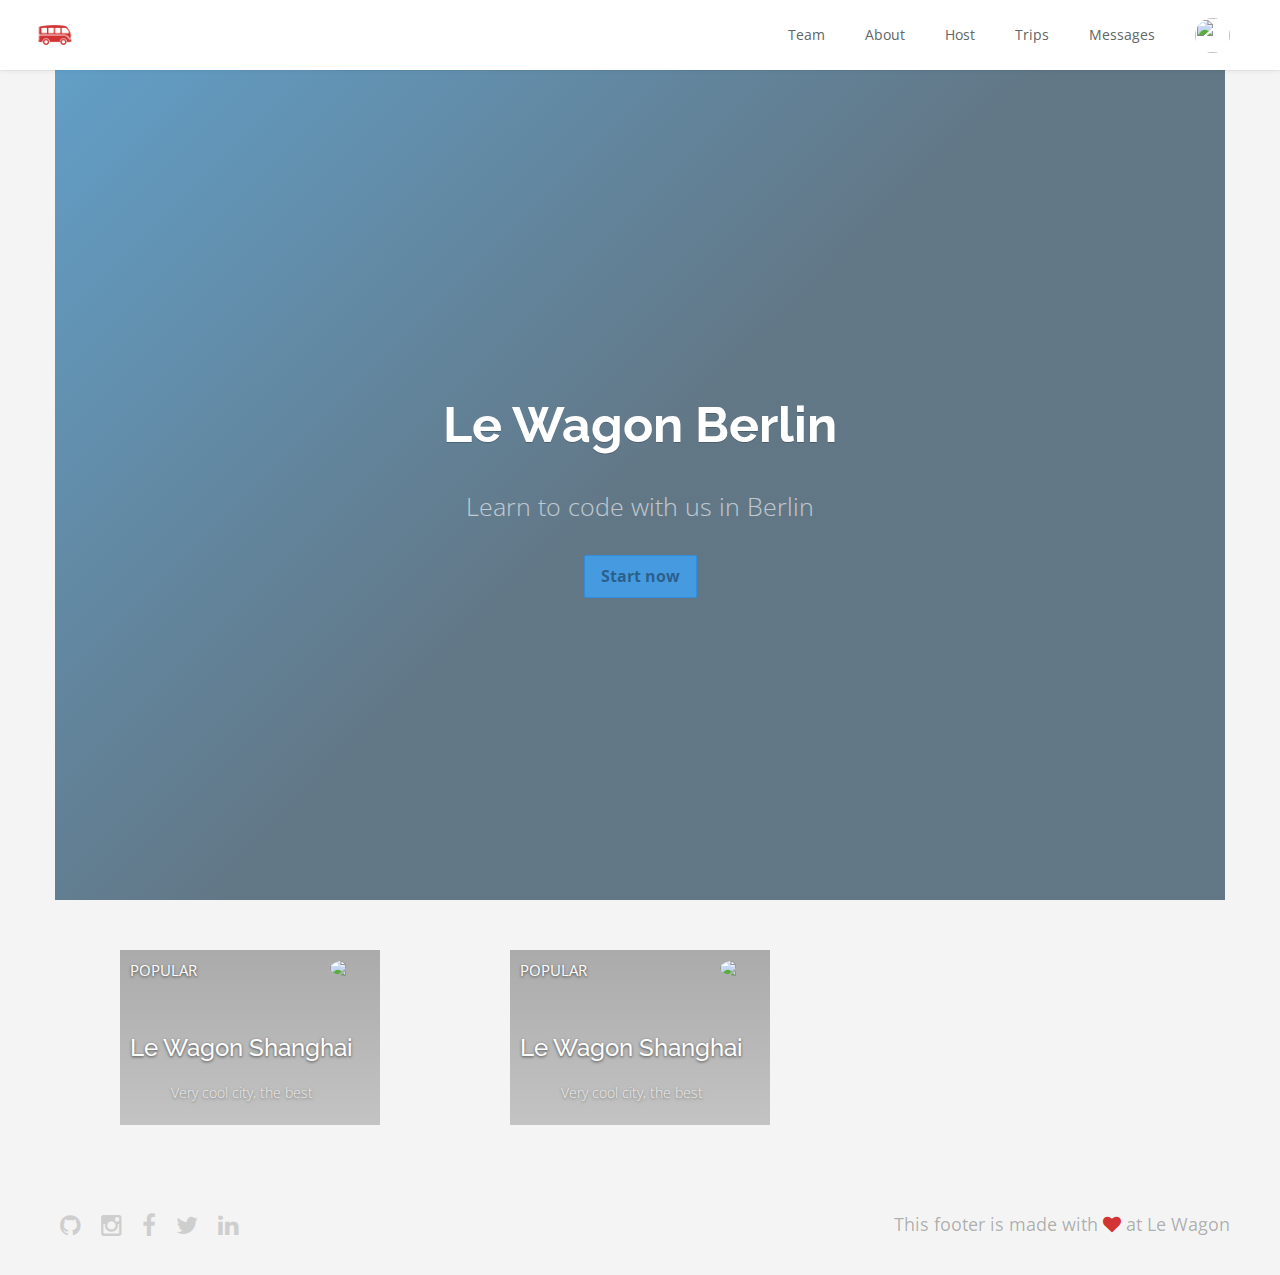
==== index.html @ 3803c75d "Automated commit at 2018-02-05 13:20:24 UTC by middleman-deploy 2.0.0-alpha" ====
<!doctype html>
<html>
  <head>
    <meta charset="utf-8">
    <meta http-equiv="x-ua-compatible" content="ie=edge">
    <meta name="viewport"
          content="width=device-width, initial-scale=1, shrink-to-fit=no">
    <!-- Use the title from a page's frontmatter if it has one -->
    <title>Le Wagon - Middleman</title>
    <link href="stylesheets/application-0cede949.css" rel="stylesheet" />
    <script src="javascripts/application-93de88c9.js"></script>
    <link href="images/favicon-f15af148.png" rel="icon" type="image/png" />
  </head>
  <body>
    <div class="navbar-wagon">
  <!-- Logo -->
  <a href="/" class="navbar-wagon-brand">
    <img src="images/logo-acc9c0ec.png" id="logo" alt="Logo" />
  </a>

  <!-- Right Navigation -->
  <div class="navbar-wagon-right hidden-xs hidden-sm">
    <a href="/team.html" class="navbar-wagon-item navbar-wagon-link">Team</a>
    <a href="/about.html" class="navbar-wagon-item navbar-wagon-link">About</a>
    <a href="" class="navbar-wagon-item navbar-wagon-link">Host</a>
    <a href="" class="navbar-wagon-item navbar-wagon-link">Trips</a>
    <a href="" class="navbar-wagon-item navbar-wagon-link">Messages</a>

    <!-- Profile picture with dropdown list -->
    <div class="navbar-wagon-item">
      <div class="dropdown">
        <img src="https://kitt.lewagon.com/placeholder/users/ssaunier" class="avatar dropdown-toggle" id="navbar-wagon-menu" data-toggle="dropdown">
        <ul class="dropdown-menu dropdown-menu-right navbar-wagon-dropdown-menu">
          <li><a href="#">Profile</a></li>
          <li><a href="#">Dashboard</a></li>
          <li><a href="#">Log Out</a></li>
        </ul>
      </div>
    </div>
  </div>

  <!-- Dropdown appearing on mobile only -->
  <div class="navbar-wagon-item hidden-md hidden-lg">
    <div class="dropdown">
      <i class="fa fa-bars dropdown-toggle" data-toggle="dropdown"></i>
      <ul class="dropdown-menu dropdown-menu-right navbar-wagon-dropdown-menu">
        <li><a href="#">Host</a></li>
        <li><a href="#">Trips</a></li>
        <li><a href="#">Messagese</a></li>
      </ul>
    </div>
  </div>
</div>

    <div id="home">
  <div class="home-content">


    <div class="banner" style="background-image: linear-gradient(-225deg, rgba(0,101,168,0.6) 0%, rgba(0,36,61,0.6) 50%), url('https://kitt.lewagon.com/placeholder/cities/berlin');">
      <div class="banner-content">
        <h1>Le Wagon Berlin</h1>
        <p>Learn to code with us in Berlin</p>
        <a class="btn btn-primary btn-lg">Start now</a>
      </div>
    </div>


    <div class="container">
      <div class="row">
        <div class="col-xs-12 col-sm-4">
          <div class="cards">
            <div class="card" style="background-image: linear-gradient(rgba(0,0,0,0.3), rgba(0,0,0,0.2)), url('https://kitt.lewagon.com/placeholder/cities/shanghai');">
              <div class="card-category">Popular</div>
              <div class="card-description">
                <h2>Le Wagon Shanghai</h2>
                <p>Very cool city, the best</p>
              </div>
              <img class="card-user" src="https://kitt.lewagon.com/placeholder/users/tgenaitay">
              <a class="card-link" href="#" ></a>
            </div>
          </div>
        </div>
        <div class="col-xs-12 col-sm-4">
          <div class="cards">
            <div class="card" style="background-image: linear-gradient(rgba(0,0,0,0.3), rgba(0,0,0,0.2)), url('https://kitt.lewagon.com/placeholder/cities/shanghai');">
              <div class="card-category">Popular</div>
              <div class="card-description">
                <h2>Le Wagon Shanghai</h2>
                <p>Very cool city, the best</p>
              </div>
              <img class="card-user" src="https://kitt.lewagon.com/placeholder/users/tgenaitay">
              <a class="card-link" href="#" ></a>
            </div>
          </div>
        </div>
      </div>
    </div>

  </div>
</div>


<!-- Add a banner and a grid of flat-cards inside your home-page index.html.erb
Again you can re-use Le Wagon's cards and Le Wagon's banner
Don't forget to add the corresponding SCSS files components/_banner.scssand components/_cards.scss in your stylesheets and @import these two files in components/_index.scss -->

    <div class="footer">
  <div class="footer-links">
    <a href="#"><i class="fa fa-github"></i></a>
    <a href="#"><i class="fa fa-instagram"></i></a>
    <a href="#"><i class="fa fa-facebook"></i></a>
    <a href="#"><i class="fa fa-twitter"></i></a>
    <a href="#"><i class="fa fa-linkedin"></i></a>
  </div>
  <div class="footer-copyright">
    This footer is made with <i class="fa fa-heart"></i> at Le Wagon
  </div>
</div>

  </body>
</html>
---- stylesheets/application-0cede949.css ----
@import url("https://fonts.googleapis.com/css?family=Open+Sans:400,300,700|Raleway:400,100,300,700,500");/*!
 * Bootstrap v3.3.7 (http://getbootstrap.com)
 * Copyright 2011-2016 Twitter, Inc.
 * Licensed under MIT (https://github.com/twbs/bootstrap/blob/master/LICENSE)
 *//*! normalize.css v3.0.3 | MIT License | github.com/necolas/normalize.css */html{font-family:sans-serif;-ms-text-size-adjust:100%;-webkit-text-size-adjust:100%}body{margin:0}article,aside,details,figcaption,figure,footer,header,hgroup,main,menu,nav,section,summary{display:block}audio,canvas,progress,video{display:inline-block;vertical-align:baseline}audio:not([controls]){display:none;height:0}[hidden],template{display:none}a{background-color:transparent}a:active,a:hover{outline:0}abbr[title]{border-bottom:1px dotted}b,strong{font-weight:bold}dfn{font-style:italic}h1{font-size:2em;margin:0.67em 0}mark{background:#ff0;color:#000}small{font-size:80%}sub,sup{font-size:75%;line-height:0;position:relative;vertical-align:baseline}sup{top:-0.5em}sub{bottom:-0.25em}img{border:0}svg:not(:root){overflow:hidden}figure{margin:1em 40px}hr{-webkit-box-sizing:content-box;box-sizing:content-box;height:0}pre{overflow:auto}code,kbd,pre,samp{font-family:monospace, monospace;font-size:1em}button,input,optgroup,select,textarea{color:inherit;font:inherit;margin:0}button{overflow:visible}button,select{text-transform:none}button,html input[type="button"],input[type="reset"],input[type="submit"]{-webkit-appearance:button;cursor:pointer}button[disabled],html input[disabled]{cursor:default}button::-moz-focus-inner,input::-moz-focus-inner{border:0;padding:0}input{line-height:normal}input[type="checkbox"],input[type="radio"]{-webkit-box-sizing:border-box;box-sizing:border-box;padding:0}input[type="number"]::-webkit-inner-spin-button,input[type="number"]::-webkit-outer-spin-button{height:auto}input[type="search"]{-webkit-appearance:textfield;-webkit-box-sizing:content-box;box-sizing:content-box}input[type="search"]::-webkit-search-cancel-button,input[type="search"]::-webkit-search-decoration{-webkit-appearance:none}fieldset{border:1px solid #c0c0c0;margin:0 2px;padding:0.35em 0.625em 0.75em}legend{border:0;padding:0}textarea{overflow:auto}optgroup{font-weight:bold}table{border-collapse:collapse;border-spacing:0}td,th{padding:0}/*! Source: https://github.com/h5bp/html5-boilerplate/blob/master/src/css/main.css */@media print{*,*:before,*:after{background:transparent !important;color:#000 !important;-webkit-box-shadow:none !important;box-shadow:none !important;text-shadow:none !important}a,a:visited{text-decoration:underline}a[href]:after{content:" (" attr(href) ")"}abbr[title]:after{content:" (" attr(title) ")"}a[href^="#"]:after,a[href^="javascript:"]:after{content:""}pre,blockquote{border:1px solid #999;page-break-inside:avoid}thead{display:table-header-group}tr,img{page-break-inside:avoid}img{max-width:100% !important}p,h2,h3{orphans:3;widows:3}h2,h3{page-break-after:avoid}.navbar{display:none}.btn>.caret,.dropup>.btn>.caret{border-top-color:#000 !important}.label{border:1px solid #000}.table{border-collapse:collapse !important}.table td,.table th{background-color:#fff !important}.table-bordered th,.table-bordered td{border:1px solid #ddd !important}}@font-face{font-family:'Glyphicons Halflings';src:url("../assets/bootstrap/glyphicons-halflings-regular-86b6f62b.eot");src:url("../assets/bootstrap/glyphicons-halflings-regular-86b6f62b.eot?#iefix") format("embedded-opentype"),url("../assets/bootstrap/glyphicons-halflings-regular-ca35b697.woff2") format("woff2"),url("../assets/bootstrap/glyphicons-halflings-regular-278e49a8.woff") format("woff"),url("../assets/bootstrap/glyphicons-halflings-regular-44bc1850.ttf") format("truetype"),url("../assets/bootstrap/glyphicons-halflings-regular-de51a849.svg#glyphicons_halflingsregular") format("svg")}.glyphicon{position:relative;top:1px;display:inline-block;font-family:'Glyphicons Halflings';font-style:normal;font-weight:normal;line-height:1;-webkit-font-smoothing:antialiased;-moz-osx-font-smoothing:grayscale}.glyphicon-asterisk:before{content:"\002a"}.glyphicon-plus:before{content:"\002b"}.glyphicon-euro:before,.glyphicon-eur:before{content:"\20ac"}.glyphicon-minus:before{content:"\2212"}.glyphicon-cloud:before{content:"\2601"}.glyphicon-envelope:before{content:"\2709"}.glyphicon-pencil:before{content:"\270f"}.glyphicon-glass:before{content:"\e001"}.glyphicon-music:before{content:"\e002"}.glyphicon-search:before{content:"\e003"}.glyphicon-heart:before{content:"\e005"}.glyphicon-star:before{content:"\e006"}.glyphicon-star-empty:before{content:"\e007"}.glyphicon-user:before{content:"\e008"}.glyphicon-film:before{content:"\e009"}.glyphicon-th-large:before{content:"\e010"}.glyphicon-th:before{content:"\e011"}.glyphicon-th-list:before{content:"\e012"}.glyphicon-ok:before{content:"\e013"}.glyphicon-remove:before{content:"\e014"}.glyphicon-zoom-in:before{content:"\e015"}.glyphicon-zoom-out:before{content:"\e016"}.glyphicon-off:before{content:"\e017"}.glyphicon-signal:before{content:"\e018"}.glyphicon-cog:before{content:"\e019"}.glyphicon-trash:before{content:"\e020"}.glyphicon-home:before{content:"\e021"}.glyphicon-file:before{content:"\e022"}.glyphicon-time:before{content:"\e023"}.glyphicon-road:before{content:"\e024"}.glyphicon-download-alt:before{content:"\e025"}.glyphicon-download:before{content:"\e026"}.glyphicon-upload:before{content:"\e027"}.glyphicon-inbox:before{content:"\e028"}.glyphicon-play-circle:before{content:"\e029"}.glyphicon-repeat:before{content:"\e030"}.glyphicon-refresh:before{content:"\e031"}.glyphicon-list-alt:before{content:"\e032"}.glyphicon-lock:before{content:"\e033"}.glyphicon-flag:before{content:"\e034"}.glyphicon-headphones:before{content:"\e035"}.glyphicon-volume-off:before{content:"\e036"}.glyphicon-volume-down:before{content:"\e037"}.glyphicon-volume-up:before{content:"\e038"}.glyphicon-qrcode:before{content:"\e039"}.glyphicon-barcode:before{content:"\e040"}.glyphicon-tag:before{content:"\e041"}.glyphicon-tags:before{content:"\e042"}.glyphicon-book:before{content:"\e043"}.glyphicon-bookmark:before{content:"\e044"}.glyphicon-print:before{content:"\e045"}.glyphicon-camera:before{content:"\e046"}.glyphicon-font:before{content:"\e047"}.glyphicon-bold:before{content:"\e048"}.glyphicon-italic:before{content:"\e049"}.glyphicon-text-height:before{content:"\e050"}.glyphicon-text-width:before{content:"\e051"}.glyphicon-align-left:before{content:"\e052"}.glyphicon-align-center:before{content:"\e053"}.glyphicon-align-right:before{content:"\e054"}.glyphicon-align-justify:before{content:"\e055"}.glyphicon-list:before{content:"\e056"}.glyphicon-indent-left:before{content:"\e057"}.glyphicon-indent-right:before{content:"\e058"}.glyphicon-facetime-video:before{content:"\e059"}.glyphicon-picture:before{content:"\e060"}.glyphicon-map-marker:before{content:"\e062"}.glyphicon-adjust:before{content:"\e063"}.glyphicon-tint:before{content:"\e064"}.glyphicon-edit:before{content:"\e065"}.glyphicon-share:before{content:"\e066"}.glyphicon-check:before{content:"\e067"}.glyphicon-move:before{content:"\e068"}.glyphicon-step-backward:before{content:"\e069"}.glyphicon-fast-backward:before{content:"\e070"}.glyphicon-backward:before{content:"\e071"}.glyphicon-play:before{content:"\e072"}.glyphicon-pause:before{content:"\e073"}.glyphicon-stop:before{content:"\e074"}.glyphicon-forward:before{content:"\e075"}.glyphicon-fast-forward:before{content:"\e076"}.glyphicon-step-forward:before{content:"\e077"}.glyphicon-eject:before{content:"\e078"}.glyphicon-chevron-left:before{content:"\e079"}.glyphicon-chevron-right:before{content:"\e080"}.glyphicon-plus-sign:before{content:"\e081"}.glyphicon-minus-sign:before{content:"\e082"}.glyphicon-remove-sign:before{content:"\e083"}.glyphicon-ok-sign:before{content:"\e084"}.glyphicon-question-sign:before{content:"\e085"}.glyphicon-info-sign:before{content:"\e086"}.glyphicon-screenshot:before{content:"\e087"}.glyphicon-remove-circle:before{content:"\e088"}.glyphicon-ok-circle:before{content:"\e089"}.glyphicon-ban-circle:before{content:"\e090"}.glyphicon-arrow-left:before{content:"\e091"}.glyphicon-arrow-right:before{content:"\e092"}.glyphicon-arrow-up:before{content:"\e093"}.glyphicon-arrow-down:before{content:"\e094"}.glyphicon-share-alt:before{content:"\e095"}.glyphicon-resize-full:before{content:"\e096"}.glyphicon-resize-small:before{content:"\e097"}.glyphicon-exclamation-sign:before{content:"\e101"}.glyphicon-gift:before{content:"\e102"}.glyphicon-leaf:before{content:"\e103"}.glyphicon-fire:before{content:"\e104"}.glyphicon-eye-open:before{content:"\e105"}.glyphicon-eye-close:before{content:"\e106"}.glyphicon-warning-sign:before{content:"\e107"}.glyphicon-plane:before{content:"\e108"}.glyphicon-calendar:before{content:"\e109"}.glyphicon-random:before{content:"\e110"}.glyphicon-comment:before{content:"\e111"}.glyphicon-magnet:before{content:"\e112"}.glyphicon-chevron-up:before{content:"\e113"}.glyphicon-chevron-down:before{content:"\e114"}.glyphicon-retweet:before{content:"\e115"}.glyphicon-shopping-cart:before{content:"\e116"}.glyphicon-folder-close:before{content:"\e117"}.glyphicon-folder-open:before{content:"\e118"}.glyphicon-resize-vertical:before{content:"\e119"}.glyphicon-resize-horizontal:before{content:"\e120"}.glyphicon-hdd:before{content:"\e121"}.glyphicon-bullhorn:before{content:"\e122"}.glyphicon-bell:before{content:"\e123"}.glyphicon-certificate:before{content:"\e124"}.glyphicon-thumbs-up:before{content:"\e125"}.glyphicon-thumbs-down:before{content:"\e126"}.glyphicon-hand-right:before{content:"\e127"}.glyphicon-hand-left:before{content:"\e128"}.glyphicon-hand-up:before{content:"\e129"}.glyphicon-hand-down:before{content:"\e130"}.glyphicon-circle-arrow-right:before{content:"\e131"}.glyphicon-circle-arrow-left:before{content:"\e132"}.glyphicon-circle-arrow-up:before{content:"\e133"}.glyphicon-circle-arrow-down:before{content:"\e134"}.glyphicon-globe:before{content:"\e135"}.glyphicon-wrench:before{content:"\e136"}.glyphicon-tasks:before{content:"\e137"}.glyphicon-filter:before{content:"\e138"}.glyphicon-briefcase:before{content:"\e139"}.glyphicon-fullscreen:before{content:"\e140"}.glyphicon-dashboard:before{content:"\e141"}.glyphicon-paperclip:before{content:"\e142"}.glyphicon-heart-empty:before{content:"\e143"}.glyphicon-link:before{content:"\e144"}.glyphicon-phone:before{content:"\e145"}.glyphicon-pushpin:before{content:"\e146"}.glyphicon-usd:before{content:"\e148"}.glyphicon-gbp:before{content:"\e149"}.glyphicon-sort:before{content:"\e150"}.glyphicon-sort-by-alphabet:before{content:"\e151"}.glyphicon-sort-by-alphabet-alt:before{content:"\e152"}.glyphicon-sort-by-order:before{content:"\e153"}.glyphicon-sort-by-order-alt:before{content:"\e154"}.glyphicon-sort-by-attributes:before{content:"\e155"}.glyphicon-sort-by-attributes-alt:before{content:"\e156"}.glyphicon-unchecked:before{content:"\e157"}.glyphicon-expand:before{content:"\e158"}.glyphicon-collapse-down:before{content:"\e159"}.glyphicon-collapse-up:before{content:"\e160"}.glyphicon-log-in:before{content:"\e161"}.glyphicon-flash:before{content:"\e162"}.glyphicon-log-out:before{content:"\e163"}.glyphicon-new-window:before{content:"\e164"}.glyphicon-record:before{content:"\e165"}.glyphicon-save:before{content:"\e166"}.glyphicon-open:before{content:"\e167"}.glyphicon-saved:before{content:"\e168"}.glyphicon-import:before{content:"\e169"}.glyphicon-export:before{content:"\e170"}.glyphicon-send:before{content:"\e171"}.glyphicon-floppy-disk:before{content:"\e172"}.glyphicon-floppy-saved:before{content:"\e173"}.glyphicon-floppy-remove:before{content:"\e174"}.glyphicon-floppy-save:before{content:"\e175"}.glyphicon-floppy-open:before{content:"\e176"}.glyphicon-credit-card:before{content:"\e177"}.glyphicon-transfer:before{content:"\e178"}.glyphicon-cutlery:before{content:"\e179"}.glyphicon-header:before{content:"\e180"}.glyphicon-compressed:before{content:"\e181"}.glyphicon-earphone:before{content:"\e182"}.glyphicon-phone-alt:before{content:"\e183"}.glyphicon-tower:before{content:"\e184"}.glyphicon-stats:before{content:"\e185"}.glyphicon-sd-video:before{content:"\e186"}.glyphicon-hd-video:before{content:"\e187"}.glyphicon-subtitles:before{content:"\e188"}.glyphicon-sound-stereo:before{content:"\e189"}.glyphicon-sound-dolby:before{content:"\e190"}.glyphicon-sound-5-1:before{content:"\e191"}.glyphicon-sound-6-1:before{content:"\e192"}.glyphicon-sound-7-1:before{content:"\e193"}.glyphicon-copyright-mark:before{content:"\e194"}.glyphicon-registration-mark:before{content:"\e195"}.glyphicon-cloud-download:before{content:"\e197"}.glyphicon-cloud-upload:before{content:"\e198"}.glyphicon-tree-conifer:before{content:"\e199"}.glyphicon-tree-deciduous:before{content:"\e200"}.glyphicon-cd:before{content:"\e201"}.glyphicon-save-file:before{content:"\e202"}.glyphicon-open-file:before{content:"\e203"}.glyphicon-level-up:before{content:"\e204"}.glyphicon-copy:before{content:"\e205"}.glyphicon-paste:before{content:"\e206"}.glyphicon-alert:before{content:"\e209"}.glyphicon-equalizer:before{content:"\e210"}.glyphicon-king:before{content:"\e211"}.glyphicon-queen:before{content:"\e212"}.glyphicon-pawn:before{content:"\e213"}.glyphicon-bishop:before{content:"\e214"}.glyphicon-knight:before{content:"\e215"}.glyphicon-baby-formula:before{content:"\e216"}.glyphicon-tent:before{content:"\26fa"}.glyphicon-blackboard:before{content:"\e218"}.glyphicon-bed:before{content:"\e219"}.glyphicon-apple:before{content:"\f8ff"}.glyphicon-erase:before{content:"\e221"}.glyphicon-hourglass:before{content:"\231b"}.glyphicon-lamp:before{content:"\e223"}.glyphicon-duplicate:before{content:"\e224"}.glyphicon-piggy-bank:before{content:"\e225"}.glyphicon-scissors:before{content:"\e226"}.glyphicon-bitcoin:before{content:"\e227"}.glyphicon-btc:before{content:"\e227"}.glyphicon-xbt:before{content:"\e227"}.glyphicon-yen:before{content:"\00a5"}.glyphicon-jpy:before{content:"\00a5"}.glyphicon-ruble:before{content:"\20bd"}.glyphicon-rub:before{content:"\20bd"}.glyphicon-scale:before{content:"\e230"}.glyphicon-ice-lolly:before{content:"\e231"}.glyphicon-ice-lolly-tasted:before{content:"\e232"}.glyphicon-education:before{content:"\e233"}.glyphicon-option-horizontal:before{content:"\e234"}.glyphicon-option-vertical:before{content:"\e235"}.glyphicon-menu-hamburger:before{content:"\e236"}.glyphicon-modal-window:before{content:"\e237"}.glyphicon-oil:before{content:"\e238"}.glyphicon-grain:before{content:"\e239"}.glyphicon-sunglasses:before{content:"\e240"}.glyphicon-text-size:before{content:"\e241"}.glyphicon-text-color:before{content:"\e242"}.glyphicon-text-background:before{content:"\e243"}.glyphicon-object-align-top:before{content:"\e244"}.glyphicon-object-align-bottom:before{content:"\e245"}.glyphicon-object-align-horizontal:before{content:"\e246"}.glyphicon-object-align-left:before{content:"\e247"}.glyphicon-object-align-vertical:before{content:"\e248"}.glyphicon-object-align-right:before{content:"\e249"}.glyphicon-triangle-right:before{content:"\e250"}.glyphicon-triangle-left:before{content:"\e251"}.glyphicon-triangle-bottom:before{content:"\e252"}.glyphicon-triangle-top:before{content:"\e253"}.glyphicon-console:before{content:"\e254"}.glyphicon-superscript:before{content:"\e255"}.glyphicon-subscript:before{content:"\e256"}.glyphicon-menu-left:before{content:"\e257"}.glyphicon-menu-right:before{content:"\e258"}.glyphicon-menu-down:before{content:"\e259"}.glyphicon-menu-up:before{content:"\e260"}*{-webkit-box-sizing:border-box;box-sizing:border-box}*:before,*:after{-webkit-box-sizing:border-box;box-sizing:border-box}html{font-size:10px;-webkit-tap-highlight-color:transparent}body{font-family:"Open Sans", "Helvetica", "sans-serif";font-size:18px;line-height:1.42857143;color:#333333;background-color:#F4F4F4}input,button,select,textarea{font-family:inherit;font-size:inherit;line-height:inherit}a{color:#469AE0;text-decoration:none}a:hover,a:focus{color:#1f74ba;text-decoration:underline}a:focus{outline:5px auto -webkit-focus-ring-color;outline-offset:-2px}figure{margin:0}img{vertical-align:middle}.img-responsive{display:block;max-width:100%;height:auto}.img-rounded{border-radius:2px}.img-thumbnail{padding:4px;line-height:1.42857143;background-color:#F4F4F4;border:1px solid #ddd;border-radius:2px;-webkit-transition:all 0.2s ease-in-out;transition:all 0.2s ease-in-out;display:inline-block;max-width:100%;height:auto}.img-circle{border-radius:50%}hr{margin-top:25px;margin-bottom:25px;border:0;border-top:1px solid #eeeeee}.sr-only{position:absolute;width:1px;height:1px;margin:-1px;padding:0;overflow:hidden;clip:rect(0, 0, 0, 0);border:0}.sr-only-focusable:active,.sr-only-focusable:focus{position:static;width:auto;height:auto;margin:0;overflow:visible;clip:auto}[role="button"]{cursor:pointer}h1,h2,h3,h4,h5,h6,.h1,.h2,.h3,.h4,.h5,.h6{font-family:"Raleway", "Helvetica", "sans-serif";font-weight:500;line-height:1.1;color:inherit}h1 small,h1 .small,h2 small,h2 .small,h3 small,h3 .small,h4 small,h4 .small,h5 small,h5 .small,h6 small,h6 .small,.h1 small,.h1 .small,.h2 small,.h2 .small,.h3 small,.h3 .small,.h4 small,.h4 .small,.h5 small,.h5 .small,.h6 small,.h6 .small{font-weight:normal;line-height:1;color:#777777}h1,.h1,h2,.h2,h3,.h3{margin-top:25px;margin-bottom:12.5px}h1 small,h1 .small,.h1 small,.h1 .small,h2 small,h2 .small,.h2 small,.h2 .small,h3 small,h3 .small,.h3 small,.h3 .small{font-size:65%}h4,.h4,h5,.h5,h6,.h6{margin-top:12.5px;margin-bottom:12.5px}h4 small,h4 .small,.h4 small,.h4 .small,h5 small,h5 .small,.h5 small,.h5 .small,h6 small,h6 .small,.h6 small,.h6 .small{font-size:75%}h1,.h1{font-size:46px}h2,.h2{font-size:38px}h3,.h3{font-size:31px}h4,.h4{font-size:23px}h5,.h5{font-size:18px}h6,.h6{font-size:16px}p{margin:0 0 12.5px}.lead{margin-bottom:25px;font-size:20px;font-weight:300;line-height:1.4}@media (min-width: 768px){.lead{font-size:27px}}small,.small{font-size:88%}mark,.mark{background-color:#fcf8e3;padding:.2em}.text-left{text-align:left}.text-right{text-align:right}.text-center{text-align:center}.text-justify{text-align:justify}.text-nowrap{white-space:nowrap}.text-lowercase{text-transform:lowercase}.text-uppercase,.initialism{text-transform:uppercase}.text-capitalize{text-transform:capitalize}.text-muted{color:#777777}.text-primary{color:#469AE0}a.text-primary:hover,a.text-primary:focus{color:#2381d0}.text-success{color:#3c763d}a.text-success:hover,a.text-success:focus{color:#2b542c}.text-info{color:#31708f}a.text-info:hover,a.text-info:focus{color:#245269}.text-warning{color:#8a6d3b}a.text-warning:hover,a.text-warning:focus{color:#66512c}.text-danger{color:#a94442}a.text-danger:hover,a.text-danger:focus{color:#843534}.bg-primary{color:#fff}.bg-primary{background-color:#469AE0}a.bg-primary:hover,a.bg-primary:focus{background-color:#2381d0}.bg-success{background-color:#dff0d8}a.bg-success:hover,a.bg-success:focus{background-color:#c1e2b3}.bg-info{background-color:#d9edf7}a.bg-info:hover,a.bg-info:focus{background-color:#afd9ee}.bg-warning{background-color:#fcf8e3}a.bg-warning:hover,a.bg-warning:focus{background-color:#f7ecb5}.bg-danger{background-color:#f2dede}a.bg-danger:hover,a.bg-danger:focus{background-color:#e4b9b9}.page-header{padding-bottom:11.5px;margin:50px 0 25px;border-bottom:1px solid #eeeeee}ul,ol{margin-top:0;margin-bottom:12.5px}ul ul,ul ol,ol ul,ol ol{margin-bottom:0}.list-unstyled{padding-left:0;list-style:none}.list-inline{padding-left:0;list-style:none;margin-left:-5px}.list-inline>li{display:inline-block;padding-left:5px;padding-right:5px}dl{margin-top:0;margin-bottom:25px}dt,dd{line-height:1.42857143}dt{font-weight:bold}dd{margin-left:0}.dl-horizontal dd:before,.dl-horizontal dd:after{content:" ";display:table}.dl-horizontal dd:after{clear:both}@media (min-width: 768px){.dl-horizontal dt{float:left;width:160px;clear:left;text-align:right;overflow:hidden;text-overflow:ellipsis;white-space:nowrap}.dl-horizontal dd{margin-left:180px}}abbr[title],abbr[data-original-title]{cursor:help;border-bottom:1px dotted #777777}.initialism{font-size:90%}blockquote{padding:12.5px 25px;margin:0 0 25px;font-size:22.5px;border-left:5px solid #eeeeee}blockquote p:last-child,blockquote ul:last-child,blockquote ol:last-child{margin-bottom:0}blockquote footer,blockquote small,blockquote .small{display:block;font-size:80%;line-height:1.42857143;color:#777777}blockquote footer:before,blockquote small:before,blockquote .small:before{content:'\2014 \00A0'}.blockquote-reverse,blockquote.pull-right{padding-right:15px;padding-left:0;border-right:5px solid #eeeeee;border-left:0;text-align:right}.blockquote-reverse footer:before,.blockquote-reverse small:before,.blockquote-reverse .small:before,blockquote.pull-right footer:before,blockquote.pull-right small:before,blockquote.pull-right .small:before{content:''}.blockquote-reverse footer:after,.blockquote-reverse small:after,.blockquote-reverse .small:after,blockquote.pull-right footer:after,blockquote.pull-right small:after,blockquote.pull-right .small:after{content:'\00A0 \2014'}address{margin-bottom:25px;font-style:normal;line-height:1.42857143}code,kbd,pre,samp{font-family:Menlo, Monaco, Consolas, "Courier New", monospace}code{padding:2px 4px;font-size:90%;color:#c7254e;background-color:#f9f2f4;border-radius:2px}kbd{padding:2px 4px;font-size:90%;color:#fff;background-color:#333;border-radius:2px;-webkit-box-shadow:inset 0 -1px 0 rgba(0,0,0,0.25);box-shadow:inset 0 -1px 0 rgba(0,0,0,0.25)}kbd kbd{padding:0;font-size:100%;font-weight:bold;-webkit-box-shadow:none;box-shadow:none}pre{display:block;padding:12px;margin:0 0 12.5px;font-size:17px;line-height:1.42857143;word-break:break-all;word-wrap:break-word;color:#333333;background-color:#f5f5f5;border:1px solid #ccc;border-radius:2px}pre code{padding:0;font-size:inherit;color:inherit;white-space:pre-wrap;background-color:transparent;border-radius:0}.pre-scrollable{max-height:340px;overflow-y:scroll}.container{margin-right:auto;margin-left:auto;padding-left:15px;padding-right:15px}.container:before,.container:after{content:" ";display:table}.container:after{clear:both}@media (min-width: 768px){.container{width:750px}}@media (min-width: 992px){.container{width:970px}}@media (min-width: 1200px){.container{width:1170px}}.container-fluid{margin-right:auto;margin-left:auto;padding-left:15px;padding-right:15px}.container-fluid:before,.container-fluid:after{content:" ";display:table}.container-fluid:after{clear:both}.row{margin-left:-15px;margin-right:-15px}.row:before,.row:after{content:" ";display:table}.row:after{clear:both}.col-xs-1,.col-sm-1,.col-md-1,.col-lg-1,.col-xs-2,.col-sm-2,.col-md-2,.col-lg-2,.col-xs-3,.col-sm-3,.col-md-3,.col-lg-3,.col-xs-4,.col-sm-4,.col-md-4,.col-lg-4,.col-xs-5,.col-sm-5,.col-md-5,.col-lg-5,.col-xs-6,.col-sm-6,.col-md-6,.col-lg-6,.col-xs-7,.col-sm-7,.col-md-7,.col-lg-7,.col-xs-8,.col-sm-8,.col-md-8,.col-lg-8,.col-xs-9,.col-sm-9,.col-md-9,.col-lg-9,.col-xs-10,.col-sm-10,.col-md-10,.col-lg-10,.col-xs-11,.col-sm-11,.col-md-11,.col-lg-11,.col-xs-12,.col-sm-12,.col-md-12,.col-lg-12{position:relative;min-height:1px;padding-left:15px;padding-right:15px}.col-xs-1,.col-xs-2,.col-xs-3,.col-xs-4,.col-xs-5,.col-xs-6,.col-xs-7,.col-xs-8,.col-xs-9,.col-xs-10,.col-xs-11,.col-xs-12{float:left}.col-xs-1{width:8.33333333%}.col-xs-2{width:16.66666667%}.col-xs-3{width:25%}.col-xs-4{width:33.33333333%}.col-xs-5{width:41.66666667%}.col-xs-6{width:50%}.col-xs-7{width:58.33333333%}.col-xs-8{width:66.66666667%}.col-xs-9{width:75%}.col-xs-10{width:83.33333333%}.col-xs-11{width:91.66666667%}.col-xs-12{width:100%}.col-xs-pull-0{right:auto}.col-xs-pull-1{right:8.33333333%}.col-xs-pull-2{right:16.66666667%}.col-xs-pull-3{right:25%}.col-xs-pull-4{right:33.33333333%}.col-xs-pull-5{right:41.66666667%}.col-xs-pull-6{right:50%}.col-xs-pull-7{right:58.33333333%}.col-xs-pull-8{right:66.66666667%}.col-xs-pull-9{right:75%}.col-xs-pull-10{right:83.33333333%}.col-xs-pull-11{right:91.66666667%}.col-xs-pull-12{right:100%}.col-xs-push-0{left:auto}.col-xs-push-1{left:8.33333333%}.col-xs-push-2{left:16.66666667%}.col-xs-push-3{left:25%}.col-xs-push-4{left:33.33333333%}.col-xs-push-5{left:41.66666667%}.col-xs-push-6{left:50%}.col-xs-push-7{left:58.33333333%}.col-xs-push-8{left:66.66666667%}.col-xs-push-9{left:75%}.col-xs-push-10{left:83.33333333%}.col-xs-push-11{left:91.66666667%}.col-xs-push-12{left:100%}.col-xs-offset-0{margin-left:0%}.col-xs-offset-1{margin-left:8.33333333%}.col-xs-offset-2{margin-left:16.66666667%}.col-xs-offset-3{margin-left:25%}.col-xs-offset-4{margin-left:33.33333333%}.col-xs-offset-5{margin-left:41.66666667%}.col-xs-offset-6{margin-left:50%}.col-xs-offset-7{margin-left:58.33333333%}.col-xs-offset-8{margin-left:66.66666667%}.col-xs-offset-9{margin-left:75%}.col-xs-offset-10{margin-left:83.33333333%}.col-xs-offset-11{margin-left:91.66666667%}.col-xs-offset-12{margin-left:100%}@media (min-width: 768px){.col-sm-1,.col-sm-2,.col-sm-3,.col-sm-4,.col-sm-5,.col-sm-6,.col-sm-7,.col-sm-8,.col-sm-9,.col-sm-10,.col-sm-11,.col-sm-12{float:left}.col-sm-1{width:8.33333333%}.col-sm-2{width:16.66666667%}.col-sm-3{width:25%}.col-sm-4{width:33.33333333%}.col-sm-5{width:41.66666667%}.col-sm-6{width:50%}.col-sm-7{width:58.33333333%}.col-sm-8{width:66.66666667%}.col-sm-9{width:75%}.col-sm-10{width:83.33333333%}.col-sm-11{width:91.66666667%}.col-sm-12{width:100%}.col-sm-pull-0{right:auto}.col-sm-pull-1{right:8.33333333%}.col-sm-pull-2{right:16.66666667%}.col-sm-pull-3{right:25%}.col-sm-pull-4{right:33.33333333%}.col-sm-pull-5{right:41.66666667%}.col-sm-pull-6{right:50%}.col-sm-pull-7{right:58.33333333%}.col-sm-pull-8{right:66.66666667%}.col-sm-pull-9{right:75%}.col-sm-pull-10{right:83.33333333%}.col-sm-pull-11{right:91.66666667%}.col-sm-pull-12{right:100%}.col-sm-push-0{left:auto}.col-sm-push-1{left:8.33333333%}.col-sm-push-2{left:16.66666667%}.col-sm-push-3{left:25%}.col-sm-push-4{left:33.33333333%}.col-sm-push-5{left:41.66666667%}.col-sm-push-6{left:50%}.col-sm-push-7{left:58.33333333%}.col-sm-push-8{left:66.66666667%}.col-sm-push-9{left:75%}.col-sm-push-10{left:83.33333333%}.col-sm-push-11{left:91.66666667%}.col-sm-push-12{left:100%}.col-sm-offset-0{margin-left:0%}.col-sm-offset-1{margin-left:8.33333333%}.col-sm-offset-2{margin-left:16.66666667%}.col-sm-offset-3{margin-left:25%}.col-sm-offset-4{margin-left:33.33333333%}.col-sm-offset-5{margin-left:41.66666667%}.col-sm-offset-6{margin-left:50%}.col-sm-offset-7{margin-left:58.33333333%}.col-sm-offset-8{margin-left:66.66666667%}.col-sm-offset-9{margin-left:75%}.col-sm-offset-10{margin-left:83.33333333%}.col-sm-offset-11{margin-left:91.66666667%}.col-sm-offset-12{margin-left:100%}}@media (min-width: 992px){.col-md-1,.col-md-2,.col-md-3,.col-md-4,.col-md-5,.col-md-6,.col-md-7,.col-md-8,.col-md-9,.col-md-10,.col-md-11,.col-md-12{float:left}.col-md-1{width:8.33333333%}.col-md-2{width:16.66666667%}.col-md-3{width:25%}.col-md-4{width:33.33333333%}.col-md-5{width:41.66666667%}.col-md-6{width:50%}.col-md-7{width:58.33333333%}.col-md-8{width:66.66666667%}.col-md-9{width:75%}.col-md-10{width:83.33333333%}.col-md-11{width:91.66666667%}.col-md-12{width:100%}.col-md-pull-0{right:auto}.col-md-pull-1{right:8.33333333%}.col-md-pull-2{right:16.66666667%}.col-md-pull-3{right:25%}.col-md-pull-4{right:33.33333333%}.col-md-pull-5{right:41.66666667%}.col-md-pull-6{right:50%}.col-md-pull-7{right:58.33333333%}.col-md-pull-8{right:66.66666667%}.col-md-pull-9{right:75%}.col-md-pull-10{right:83.33333333%}.col-md-pull-11{right:91.66666667%}.col-md-pull-12{right:100%}.col-md-push-0{left:auto}.col-md-push-1{left:8.33333333%}.col-md-push-2{left:16.66666667%}.col-md-push-3{left:25%}.col-md-push-4{left:33.33333333%}.col-md-push-5{left:41.66666667%}.col-md-push-6{left:50%}.col-md-push-7{left:58.33333333%}.col-md-push-8{left:66.66666667%}.col-md-push-9{left:75%}.col-md-push-10{left:83.33333333%}.col-md-push-11{left:91.66666667%}.col-md-push-12{left:100%}.col-md-offset-0{margin-left:0%}.col-md-offset-1{margin-left:8.33333333%}.col-md-offset-2{margin-left:16.66666667%}.col-md-offset-3{margin-left:25%}.col-md-offset-4{margin-left:33.33333333%}.col-md-offset-5{margin-left:41.66666667%}.col-md-offset-6{margin-left:50%}.col-md-offset-7{margin-left:58.33333333%}.col-md-offset-8{margin-left:66.66666667%}.col-md-offset-9{margin-left:75%}.col-md-offset-10{margin-left:83.33333333%}.col-md-offset-11{margin-left:91.66666667%}.col-md-offset-12{margin-left:100%}}@media (min-width: 1200px){.col-lg-1,.col-lg-2,.col-lg-3,.col-lg-4,.col-lg-5,.col-lg-6,.col-lg-7,.col-lg-8,.col-lg-9,.col-lg-10,.col-lg-11,.col-lg-12{float:left}.col-lg-1{width:8.33333333%}.col-lg-2{width:16.66666667%}.col-lg-3{width:25%}.col-lg-4{width:33.33333333%}.col-lg-5{width:41.66666667%}.col-lg-6{width:50%}.col-lg-7{width:58.33333333%}.col-lg-8{width:66.66666667%}.col-lg-9{width:75%}.col-lg-10{width:83.33333333%}.col-lg-11{width:91.66666667%}.col-lg-12{width:100%}.col-lg-pull-0{right:auto}.col-lg-pull-1{right:8.33333333%}.col-lg-pull-2{right:16.66666667%}.col-lg-pull-3{right:25%}.col-lg-pull-4{right:33.33333333%}.col-lg-pull-5{right:41.66666667%}.col-lg-pull-6{right:50%}.col-lg-pull-7{right:58.33333333%}.col-lg-pull-8{right:66.66666667%}.col-lg-pull-9{right:75%}.col-lg-pull-10{right:83.33333333%}.col-lg-pull-11{right:91.66666667%}.col-lg-pull-12{right:100%}.col-lg-push-0{left:auto}.col-lg-push-1{left:8.33333333%}.col-lg-push-2{left:16.66666667%}.col-lg-push-3{left:25%}.col-lg-push-4{left:33.33333333%}.col-lg-push-5{left:41.66666667%}.col-lg-push-6{left:50%}.col-lg-push-7{left:58.33333333%}.col-lg-push-8{left:66.66666667%}.col-lg-push-9{left:75%}.col-lg-push-10{left:83.33333333%}.col-lg-push-11{left:91.66666667%}.col-lg-push-12{left:100%}.col-lg-offset-0{margin-left:0%}.col-lg-offset-1{margin-left:8.33333333%}.col-lg-offset-2{margin-left:16.66666667%}.col-lg-offset-3{margin-left:25%}.col-lg-offset-4{margin-left:33.33333333%}.col-lg-offset-5{margin-left:41.66666667%}.col-lg-offset-6{margin-left:50%}.col-lg-offset-7{margin-left:58.33333333%}.col-lg-offset-8{margin-left:66.66666667%}.col-lg-offset-9{margin-left:75%}.col-lg-offset-10{margin-left:83.33333333%}.col-lg-offset-11{margin-left:91.66666667%}.col-lg-offset-12{margin-left:100%}}table{background-color:transparent}caption{padding-top:8px;padding-bottom:8px;color:#777777;text-align:left}th{text-align:left}.table{width:100%;max-width:100%;margin-bottom:25px}.table>thead>tr>th,.table>thead>tr>td,.table>tbody>tr>th,.table>tbody>tr>td,.table>tfoot>tr>th,.table>tfoot>tr>td{padding:8px;line-height:1.42857143;vertical-align:top;border-top:1px solid #ddd}.table>thead>tr>th{vertical-align:bottom;border-bottom:2px solid #ddd}.table>caption+thead>tr:first-child>th,.table>caption+thead>tr:first-child>td,.table>colgroup+thead>tr:first-child>th,.table>colgroup+thead>tr:first-child>td,.table>thead:first-child>tr:first-child>th,.table>thead:first-child>tr:first-child>td{border-top:0}.table>tbody+tbody{border-top:2px solid #ddd}.table .table{background-color:#F4F4F4}.table-condensed>thead>tr>th,.table-condensed>thead>tr>td,.table-condensed>tbody>tr>th,.table-condensed>tbody>tr>td,.table-condensed>tfoot>tr>th,.table-condensed>tfoot>tr>td{padding:5px}.table-bordered{border:1px solid #ddd}.table-bordered>thead>tr>th,.table-bordered>thead>tr>td,.table-bordered>tbody>tr>th,.table-bordered>tbody>tr>td,.table-bordered>tfoot>tr>th,.table-bordered>tfoot>tr>td{border:1px solid #ddd}.table-bordered>thead>tr>th,.table-bordered>thead>tr>td{border-bottom-width:2px}.table-striped>tbody>tr:nth-of-type(odd){background-color:#f9f9f9}.table-hover>tbody>tr:hover{background-color:#f5f5f5}table col[class*="col-"]{position:static;float:none;display:table-column}table td[class*="col-"],table th[class*="col-"]{position:static;float:none;display:table-cell}.table>thead>tr>td.active,.table>thead>tr>th.active,.table>thead>tr.active>td,.table>thead>tr.active>th,.table>tbody>tr>td.active,.table>tbody>tr>th.active,.table>tbody>tr.active>td,.table>tbody>tr.active>th,.table>tfoot>tr>td.active,.table>tfoot>tr>th.active,.table>tfoot>tr.active>td,.table>tfoot>tr.active>th{background-color:#f5f5f5}.table-hover>tbody>tr>td.active:hover,.table-hover>tbody>tr>th.active:hover,.table-hover>tbody>tr.active:hover>td,.table-hover>tbody>tr:hover>.active,.table-hover>tbody>tr.active:hover>th{background-color:#e8e8e8}.table>thead>tr>td.success,.table>thead>tr>th.success,.table>thead>tr.success>td,.table>thead>tr.success>th,.table>tbody>tr>td.success,.table>tbody>tr>th.success,.table>tbody>tr.success>td,.table>tbody>tr.success>th,.table>tfoot>tr>td.success,.table>tfoot>tr>th.success,.table>tfoot>tr.success>td,.table>tfoot>tr.success>th{background-color:#dff0d8}.table-hover>tbody>tr>td.success:hover,.table-hover>tbody>tr>th.success:hover,.table-hover>tbody>tr.success:hover>td,.table-hover>tbody>tr:hover>.success,.table-hover>tbody>tr.success:hover>th{background-color:#d0e9c6}.table>thead>tr>td.info,.table>thead>tr>th.info,.table>thead>tr.info>td,.table>thead>tr.info>th,.table>tbody>tr>td.info,.table>tbody>tr>th.info,.table>tbody>tr.info>td,.table>tbody>tr.info>th,.table>tfoot>tr>td.info,.table>tfoot>tr>th.info,.table>tfoot>tr.info>td,.table>tfoot>tr.info>th{background-color:#d9edf7}.table-hover>tbody>tr>td.info:hover,.table-hover>tbody>tr>th.info:hover,.table-hover>tbody>tr.info:hover>td,.table-hover>tbody>tr:hover>.info,.table-hover>tbody>tr.info:hover>th{background-color:#c4e3f3}.table>thead>tr>td.warning,.table>thead>tr>th.warning,.table>thead>tr.warning>td,.table>thead>tr.warning>th,.table>tbody>tr>td.warning,.table>tbody>tr>th.warning,.table>tbody>tr.warning>td,.table>tbody>tr.warning>th,.table>tfoot>tr>td.warning,.table>tfoot>tr>th.warning,.table>tfoot>tr.warning>td,.table>tfoot>tr.warning>th{background-color:#fcf8e3}.table-hover>tbody>tr>td.warning:hover,.table-hover>tbody>tr>th.warning:hover,.table-hover>tbody>tr.warning:hover>td,.table-hover>tbody>tr:hover>.warning,.table-hover>tbody>tr.warning:hover>th{background-color:#faf2cc}.table>thead>tr>td.danger,.table>thead>tr>th.danger,.table>thead>tr.danger>td,.table>thead>tr.danger>th,.table>tbody>tr>td.danger,.table>tbody>tr>th.danger,.table>tbody>tr.danger>td,.table>tbody>tr.danger>th,.table>tfoot>tr>td.danger,.table>tfoot>tr>th.danger,.table>tfoot>tr.danger>td,.table>tfoot>tr.danger>th{background-color:#f2dede}.table-hover>tbody>tr>td.danger:hover,.table-hover>tbody>tr>th.danger:hover,.table-hover>tbody>tr.danger:hover>td,.table-hover>tbody>tr:hover>.danger,.table-hover>tbody>tr.danger:hover>th{background-color:#ebcccc}.table-responsive{overflow-x:auto;min-height:0.01%}@media screen and (max-width: 767px){.table-responsive{width:100%;margin-bottom:18.75px;overflow-y:hidden;-ms-overflow-style:-ms-autohiding-scrollbar;border:1px solid #ddd}.table-responsive>.table{margin-bottom:0}.table-responsive>.table>thead>tr>th,.table-responsive>.table>thead>tr>td,.table-responsive>.table>tbody>tr>th,.table-responsive>.table>tbody>tr>td,.table-responsive>.table>tfoot>tr>th,.table-responsive>.table>tfoot>tr>td{white-space:nowrap}.table-responsive>.table-bordered{border:0}.table-responsive>.table-bordered>thead>tr>th:first-child,.table-responsive>.table-bordered>thead>tr>td:first-child,.table-responsive>.table-bordered>tbody>tr>th:first-child,.table-responsive>.table-bordered>tbody>tr>td:first-child,.table-responsive>.table-bordered>tfoot>tr>th:first-child,.table-responsive>.table-bordered>tfoot>tr>td:first-child{border-left:0}.table-responsive>.table-bordered>thead>tr>th:last-child,.table-responsive>.table-bordered>thead>tr>td:last-child,.table-responsive>.table-bordered>tbody>tr>th:last-child,.table-responsive>.table-bordered>tbody>tr>td:last-child,.table-responsive>.table-bordered>tfoot>tr>th:last-child,.table-responsive>.table-bordered>tfoot>tr>td:last-child{border-right:0}.table-responsive>.table-bordered>tbody>tr:last-child>th,.table-responsive>.table-bordered>tbody>tr:last-child>td,.table-responsive>.table-bordered>tfoot>tr:last-child>th,.table-responsive>.table-bordered>tfoot>tr:last-child>td{border-bottom:0}}fieldset{padding:0;margin:0;border:0;min-width:0}legend{display:block;width:100%;padding:0;margin-bottom:25px;font-size:27px;line-height:inherit;color:#333333;border:0;border-bottom:1px solid #e5e5e5}label{display:inline-block;max-width:100%;margin-bottom:5px;font-weight:bold}input[type="search"]{-webkit-box-sizing:border-box;box-sizing:border-box}input[type="radio"],input[type="checkbox"]{margin:4px 0 0;margin-top:1px \9;line-height:normal}input[type="file"]{display:block}input[type="range"]{display:block;width:100%}select[multiple],select[size]{height:auto}input[type="file"]:focus,input[type="radio"]:focus,input[type="checkbox"]:focus{outline:5px auto -webkit-focus-ring-color;outline-offset:-2px}output{display:block;padding-top:7px;font-size:18px;line-height:1.42857143;color:#000000}.form-control{display:block;width:100%;height:39px;padding:6px 12px;font-size:18px;line-height:1.42857143;color:#000000;background-color:#fff;background-image:none;border:1px solid #ccc;border-radius:2px;-webkit-box-shadow:inset 0 1px 1px rgba(0,0,0,0.075);box-shadow:inset 0 1px 1px rgba(0,0,0,0.075);-webkit-transition:border-color ease-in-out 0.15s, box-shadow ease-in-out 0.15s;-webkit-transition:border-color ease-in-out 0.15s, -webkit-box-shadow ease-in-out 0.15s;transition:border-color ease-in-out 0.15s, -webkit-box-shadow ease-in-out 0.15s;transition:border-color ease-in-out 0.15s, box-shadow ease-in-out 0.15s;transition:border-color ease-in-out 0.15s, box-shadow ease-in-out 0.15s, -webkit-box-shadow ease-in-out 0.15s}.form-control:focus{border-color:#66afe9;outline:0;-webkit-box-shadow:inset 0 1px 1px rgba(0,0,0,0.075),0 0 8px rgba(102,175,233,0.6);box-shadow:inset 0 1px 1px rgba(0,0,0,0.075),0 0 8px rgba(102,175,233,0.6)}.form-control::-moz-placeholder{color:#999;opacity:1}.form-control:-ms-input-placeholder{color:#999}.form-control::-webkit-input-placeholder{color:#999}.form-control::-ms-expand{border:0;background-color:transparent}.form-control[disabled],.form-control[readonly],fieldset[disabled] .form-control{background-color:#eeeeee;opacity:1}.form-control[disabled],fieldset[disabled] .form-control{cursor:not-allowed}textarea.form-control{height:auto}input[type="search"]{-webkit-appearance:none}@media screen and (-webkit-min-device-pixel-ratio: 0){input[type="date"].form-control,input[type="time"].form-control,input[type="datetime-local"].form-control,input[type="month"].form-control{line-height:39px}input[type="date"].input-sm,.input-group-sm>input[type="date"].form-control,.input-group-sm>input[type="date"].input-group-addon,.input-group-sm>.input-group-btn>input[type="date"].btn,.input-group-sm input[type="date"],input[type="time"].input-sm,.input-group-sm>input[type="time"].form-control,.input-group-sm>input[type="time"].input-group-addon,.input-group-sm>.input-group-btn>input[type="time"].btn,.input-group-sm input[type="time"],input[type="datetime-local"].input-sm,.input-group-sm>input[type="datetime-local"].form-control,.input-group-sm>input[type="datetime-local"].input-group-addon,.input-group-sm>.input-group-btn>input[type="datetime-local"].btn,.input-group-sm input[type="datetime-local"],input[type="month"].input-sm,.input-group-sm>input[type="month"].form-control,.input-group-sm>input[type="month"].input-group-addon,.input-group-sm>.input-group-btn>input[type="month"].btn,.input-group-sm input[type="month"]{line-height:36px}input[type="date"].input-lg,.input-group-lg>input[type="date"].form-control,.input-group-lg>input[type="date"].input-group-addon,.input-group-lg>.input-group-btn>input[type="date"].btn,.input-group-lg input[type="date"],input[type="time"].input-lg,.input-group-lg>input[type="time"].form-control,.input-group-lg>input[type="time"].input-group-addon,.input-group-lg>.input-group-btn>input[type="time"].btn,.input-group-lg input[type="time"],input[type="datetime-local"].input-lg,.input-group-lg>input[type="datetime-local"].form-control,.input-group-lg>input[type="datetime-local"].input-group-addon,.input-group-lg>.input-group-btn>input[type="datetime-local"].btn,.input-group-lg input[type="datetime-local"],input[type="month"].input-lg,.input-group-lg>input[type="month"].form-control,.input-group-lg>input[type="month"].input-group-addon,.input-group-lg>.input-group-btn>input[type="month"].btn,.input-group-lg input[type="month"]{line-height:53px}}.form-group{margin-bottom:15px}.radio,.checkbox{position:relative;display:block;margin-top:10px;margin-bottom:10px}.radio label,.checkbox label{min-height:25px;padding-left:20px;margin-bottom:0;font-weight:normal;cursor:pointer}.radio input[type="radio"],.radio-inline input[type="radio"],.checkbox input[type="checkbox"],.checkbox-inline input[type="checkbox"]{position:absolute;margin-left:-20px;margin-top:4px \9}.radio+.radio,.checkbox+.checkbox{margin-top:-5px}.radio-inline,.checkbox-inline{position:relative;display:inline-block;padding-left:20px;margin-bottom:0;vertical-align:middle;font-weight:normal;cursor:pointer}.radio-inline+.radio-inline,.checkbox-inline+.checkbox-inline{margin-top:0;margin-left:10px}input[type="radio"][disabled],input[type="radio"].disabled,fieldset[disabled] input[type="radio"],input[type="checkbox"][disabled],input[type="checkbox"].disabled,fieldset[disabled] input[type="checkbox"]{cursor:not-allowed}.radio-inline.disabled,fieldset[disabled] .radio-inline,.checkbox-inline.disabled,fieldset[disabled] .checkbox-inline{cursor:not-allowed}.radio.disabled label,fieldset[disabled] .radio label,.checkbox.disabled label,fieldset[disabled] .checkbox label{cursor:not-allowed}.form-control-static{padding-top:7px;padding-bottom:7px;margin-bottom:0;min-height:43px}.form-control-static.input-lg,.input-group-lg>.form-control-static.form-control,.input-group-lg>.form-control-static.input-group-addon,.input-group-lg>.input-group-btn>.form-control-static.btn,.form-control-static.input-sm,.input-group-sm>.form-control-static.form-control,.input-group-sm>.form-control-static.input-group-addon,.input-group-sm>.input-group-btn>.form-control-static.btn{padding-left:0;padding-right:0}.input-sm,.input-group-sm>.form-control,.input-group-sm>.input-group-addon,.input-group-sm>.input-group-btn>.btn{height:36px;padding:5px 10px;font-size:16px;line-height:1.5;border-radius:2px}select.input-sm,.input-group-sm>select.form-control,.input-group-sm>select.input-group-addon,.input-group-sm>.input-group-btn>select.btn{height:36px;line-height:36px}textarea.input-sm,.input-group-sm>textarea.form-control,.input-group-sm>textarea.input-group-addon,.input-group-sm>.input-group-btn>textarea.btn,select[multiple].input-sm,.input-group-sm>select[multiple].form-control,.input-group-sm>select[multiple].input-group-addon,.input-group-sm>.input-group-btn>select[multiple].btn{height:auto}.form-group-sm .form-control{height:36px;padding:5px 10px;font-size:16px;line-height:1.5;border-radius:2px}.form-group-sm select.form-control{height:36px;line-height:36px}.form-group-sm textarea.form-control,.form-group-sm select[multiple].form-control{height:auto}.form-group-sm .form-control-static{height:36px;min-height:41px;padding:6px 10px;font-size:16px;line-height:1.5}.input-lg,.input-group-lg>.form-control,.input-group-lg>.input-group-addon,.input-group-lg>.input-group-btn>.btn{height:53px;padding:10px 16px;font-size:23px;line-height:1.3333333;border-radius:2px}select.input-lg,.input-group-lg>select.form-control,.input-group-lg>select.input-group-addon,.input-group-lg>.input-group-btn>select.btn{height:53px;line-height:53px}textarea.input-lg,.input-group-lg>textarea.form-control,.input-group-lg>textarea.input-group-addon,.input-group-lg>.input-group-btn>textarea.btn,select[multiple].input-lg,.input-group-lg>select[multiple].form-control,.input-group-lg>select[multiple].input-group-addon,.input-group-lg>.input-group-btn>select[multiple].btn{height:auto}.form-group-lg .form-control{height:53px;padding:10px 16px;font-size:23px;line-height:1.3333333;border-radius:2px}.form-group-lg select.form-control{height:53px;line-height:53px}.form-group-lg textarea.form-control,.form-group-lg select[multiple].form-control{height:auto}.form-group-lg .form-control-static{height:53px;min-height:48px;padding:11px 16px;font-size:23px;line-height:1.3333333}.has-feedback{position:relative}.has-feedback .form-control{padding-right:48.75px}.form-control-feedback{position:absolute;top:0;right:0;z-index:2;display:block;width:39px;height:39px;line-height:39px;text-align:center;pointer-events:none}.input-lg+.form-control-feedback,.input-group-lg>.form-control+.form-control-feedback,.input-group-lg>.input-group-addon+.form-control-feedback,.input-group-lg>.input-group-btn>.btn+.form-control-feedback,.input-group-lg+.form-control-feedback,.form-group-lg .form-control+.form-control-feedback{width:53px;height:53px;line-height:53px}.input-sm+.form-control-feedback,.input-group-sm>.form-control+.form-control-feedback,.input-group-sm>.input-group-addon+.form-control-feedback,.input-group-sm>.input-group-btn>.btn+.form-control-feedback,.input-group-sm+.form-control-feedback,.form-group-sm .form-control+.form-control-feedback{width:36px;height:36px;line-height:36px}.has-success .help-block,.has-success .control-label,.has-success .radio,.has-success .checkbox,.has-success .radio-inline,.has-success .checkbox-inline,.has-success.radio label,.has-success.checkbox label,.has-success.radio-inline label,.has-success.checkbox-inline label{color:#3c763d}.has-success .form-control{border-color:#3c763d;-webkit-box-shadow:inset 0 1px 1px rgba(0,0,0,0.075);box-shadow:inset 0 1px 1px rgba(0,0,0,0.075)}.has-success .form-control:focus{border-color:#2b542c;-webkit-box-shadow:inset 0 1px 1px rgba(0,0,0,0.075),0 0 6px #67b168;box-shadow:inset 0 1px 1px rgba(0,0,0,0.075),0 0 6px #67b168}.has-success .input-group-addon{color:#3c763d;border-color:#3c763d;background-color:#dff0d8}.has-success .form-control-feedback{color:#3c763d}.has-warning .help-block,.has-warning .control-label,.has-warning .radio,.has-warning .checkbox,.has-warning .radio-inline,.has-warning .checkbox-inline,.has-warning.radio label,.has-warning.checkbox label,.has-warning.radio-inline label,.has-warning.checkbox-inline label{color:#8a6d3b}.has-warning .form-control{border-color:#8a6d3b;-webkit-box-shadow:inset 0 1px 1px rgba(0,0,0,0.075);box-shadow:inset 0 1px 1px rgba(0,0,0,0.075)}.has-warning .form-control:focus{border-color:#66512c;-webkit-box-shadow:inset 0 1px 1px rgba(0,0,0,0.075),0 0 6px #c0a16b;box-shadow:inset 0 1px 1px rgba(0,0,0,0.075),0 0 6px #c0a16b}.has-warning .input-group-addon{color:#8a6d3b;border-color:#8a6d3b;background-color:#fcf8e3}.has-warning .form-control-feedback{color:#8a6d3b}.has-error .help-block,.has-error .control-label,.has-error .radio,.has-error .checkbox,.has-error .radio-inline,.has-error .checkbox-inline,.has-error.radio label,.has-error.checkbox label,.has-error.radio-inline label,.has-error.checkbox-inline label{color:#a94442}.has-error .form-control{border-color:#a94442;-webkit-box-shadow:inset 0 1px 1px rgba(0,0,0,0.075);box-shadow:inset 0 1px 1px rgba(0,0,0,0.075)}.has-error .form-control:focus{border-color:#843534;-webkit-box-shadow:inset 0 1px 1px rgba(0,0,0,0.075),0 0 6px #ce8483;box-shadow:inset 0 1px 1px rgba(0,0,0,0.075),0 0 6px #ce8483}.has-error .input-group-addon{color:#a94442;border-color:#a94442;background-color:#f2dede}.has-error .form-control-feedback{color:#a94442}.has-feedback label ~ .form-control-feedback{top:30px}.has-feedback label.sr-only ~ .form-control-feedback{top:0}.help-block{display:block;margin-top:5px;margin-bottom:10px;color:#737373}@media (min-width: 768px){.form-inline .form-group{display:inline-block;margin-bottom:0;vertical-align:middle}.form-inline .form-control{display:inline-block;width:auto;vertical-align:middle}.form-inline .form-control-static{display:inline-block}.form-inline .input-group{display:inline-table;vertical-align:middle}.form-inline .input-group .input-group-addon,.form-inline .input-group .input-group-btn,.form-inline .input-group .form-control{width:auto}.form-inline .input-group>.form-control{width:100%}.form-inline .control-label{margin-bottom:0;vertical-align:middle}.form-inline .radio,.form-inline .checkbox{display:inline-block;margin-top:0;margin-bottom:0;vertical-align:middle}.form-inline .radio label,.form-inline .checkbox label{padding-left:0}.form-inline .radio input[type="radio"],.form-inline .checkbox input[type="checkbox"]{position:relative;margin-left:0}.form-inline .has-feedback .form-control-feedback{top:0}}.form-horizontal .radio,.form-horizontal .checkbox,.form-horizontal .radio-inline,.form-horizontal .checkbox-inline{margin-top:0;margin-bottom:0;padding-top:7px}.form-horizontal .radio,.form-horizontal .checkbox{min-height:32px}.form-horizontal .form-group{margin-left:-15px;margin-right:-15px}.form-horizontal .form-group:before,.form-horizontal .form-group:after{content:" ";display:table}.form-horizontal .form-group:after{clear:both}@media (min-width: 768px){.form-horizontal .control-label{text-align:right;margin-bottom:0;padding-top:7px}}.form-horizontal .has-feedback .form-control-feedback{right:15px}@media (min-width: 768px){.form-horizontal .form-group-lg .control-label{padding-top:11px;font-size:23px}}@media (min-width: 768px){.form-horizontal .form-group-sm .control-label{padding-top:6px;font-size:16px}}.btn{display:inline-block;margin-bottom:0;font-weight:normal;text-align:center;vertical-align:middle;-ms-touch-action:manipulation;touch-action:manipulation;cursor:pointer;background-image:none;border:1px solid transparent;white-space:nowrap;padding:6px 12px;font-size:18px;line-height:1.42857143;border-radius:2px;-webkit-user-select:none;-moz-user-select:none;-ms-user-select:none;user-select:none}.btn:focus,.btn.focus,.btn:active:focus,.btn:active.focus,.btn.active:focus,.btn.active.focus{outline:5px auto -webkit-focus-ring-color;outline-offset:-2px}.btn:hover,.btn:focus,.btn.focus{color:#333;text-decoration:none}.btn:active,.btn.active{outline:0;background-image:none;-webkit-box-shadow:inset 0 3px 5px rgba(0,0,0,0.125);box-shadow:inset 0 3px 5px rgba(0,0,0,0.125)}.btn.disabled,.btn[disabled],fieldset[disabled] .btn{cursor:not-allowed;opacity:0.65;filter:alpha(opacity=65);-webkit-box-shadow:none;box-shadow:none}a.btn.disabled,fieldset[disabled] a.btn{pointer-events:none}.btn-default{color:#333;background-color:#fff;border-color:#ccc}.btn-default:focus,.btn-default.focus{color:#333;background-color:#e6e6e6;border-color:#8c8c8c}.btn-default:hover{color:#333;background-color:#e6e6e6;border-color:#adadad}.btn-default:active,.btn-default.active,.open>.btn-default.dropdown-toggle{color:#333;background-color:#e6e6e6;border-color:#adadad}.btn-default:active:hover,.btn-default:active:focus,.btn-default:active.focus,.btn-default.active:hover,.btn-default.active:focus,.btn-default.active.focus,.open>.btn-default.dropdown-toggle:hover,.open>.btn-default.dropdown-toggle:focus,.open>.btn-default.dropdown-toggle.focus{color:#333;background-color:#d4d4d4;border-color:#8c8c8c}.btn-default:active,.btn-default.active,.open>.btn-default.dropdown-toggle{background-image:none}.btn-default.disabled:hover,.btn-default.disabled:focus,.btn-default.disabled.focus,.btn-default[disabled]:hover,.btn-default[disabled]:focus,.btn-default[disabled].focus,fieldset[disabled] .btn-default:hover,fieldset[disabled] .btn-default:focus,fieldset[disabled] .btn-default.focus{background-color:#fff;border-color:#ccc}.btn-default .badge{color:#fff;background-color:#333}.btn-primary{color:#fff;background-color:#469AE0;border-color:#308edc}.btn-primary:focus,.btn-primary.focus{color:#fff;background-color:#2381d0;border-color:#144b79}.btn-primary:hover{color:#fff;background-color:#2381d0;border-color:#1e6eb2}.btn-primary:active,.btn-primary.active,.open>.btn-primary.dropdown-toggle{color:#fff;background-color:#2381d0;border-color:#1e6eb2}.btn-primary:active:hover,.btn-primary:active:focus,.btn-primary:active.focus,.btn-primary.active:hover,.btn-primary.active:focus,.btn-primary.active.focus,.open>.btn-primary.dropdown-toggle:hover,.open>.btn-primary.dropdown-toggle:focus,.open>.btn-primary.dropdown-toggle.focus{color:#fff;background-color:#1e6eb2;border-color:#144b79}.btn-primary:active,.btn-primary.active,.open>.btn-primary.dropdown-toggle{background-image:none}.btn-primary.disabled:hover,.btn-primary.disabled:focus,.btn-primary.disabled.focus,.btn-primary[disabled]:hover,.btn-primary[disabled]:focus,.btn-primary[disabled].focus,fieldset[disabled] .btn-primary:hover,fieldset[disabled] .btn-primary:focus,fieldset[disabled] .btn-primary.focus{background-color:#469AE0;border-color:#308edc}.btn-primary .badge{color:#469AE0;background-color:#fff}.btn-success{color:#fff;background-color:#32B796;border-color:#2da386}.btn-success:focus,.btn-success.focus{color:#fff;background-color:#278f75;border-color:#113f34}.btn-success:hover{color:#fff;background-color:#278f75;border-color:#1f735e}.btn-success:active,.btn-success.active,.open>.btn-success.dropdown-toggle{color:#fff;background-color:#278f75;border-color:#1f735e}.btn-success:active:hover,.btn-success:active:focus,.btn-success:active.focus,.btn-success.active:hover,.btn-success.active:focus,.btn-success.active.focus,.open>.btn-success.dropdown-toggle:hover,.open>.btn-success.dropdown-toggle:focus,.open>.btn-success.dropdown-toggle.focus{color:#fff;background-color:#1f735e;border-color:#113f34}.btn-success:active,.btn-success.active,.open>.btn-success.dropdown-toggle{background-image:none}.btn-success.disabled:hover,.btn-success.disabled:focus,.btn-success.disabled.focus,.btn-success[disabled]:hover,.btn-success[disabled]:focus,.btn-success[disabled].focus,fieldset[disabled] .btn-success:hover,fieldset[disabled] .btn-success:focus,fieldset[disabled] .btn-success.focus{background-color:#32B796;border-color:#2da386}.btn-success .badge{color:#32B796;background-color:#fff}.btn-info{color:#fff;background-color:#FDB631;border-color:#fdad18}.btn-info:focus,.btn-info.focus{color:#fff;background-color:#f9a302;border-color:#946101}.btn-info:hover{color:#fff;background-color:#f9a302;border-color:#d58c02}.btn-info:active,.btn-info.active,.open>.btn-info.dropdown-toggle{color:#fff;background-color:#f9a302;border-color:#d58c02}.btn-info:active:hover,.btn-info:active:focus,.btn-info:active.focus,.btn-info.active:hover,.btn-info.active:focus,.btn-info.active.focus,.open>.btn-info.dropdown-toggle:hover,.open>.btn-info.dropdown-toggle:focus,.open>.btn-info.dropdown-toggle.focus{color:#fff;background-color:#d58c02;border-color:#946101}.btn-info:active,.btn-info.active,.open>.btn-info.dropdown-toggle{background-image:none}.btn-info.disabled:hover,.btn-info.disabled:focus,.btn-info.disabled.focus,.btn-info[disabled]:hover,.btn-info[disabled]:focus,.btn-info[disabled].focus,fieldset[disabled] .btn-info:hover,fieldset[disabled] .btn-info:focus,fieldset[disabled] .btn-info.focus{background-color:#FDB631;border-color:#fdad18}.btn-info .badge{color:#FDB631;background-color:#fff}.btn-warning{color:#fff;background-color:#E67E22;border-color:#d67118}.btn-warning:focus,.btn-warning.focus{color:#fff;background-color:#bf6516;border-color:#64350b}.btn-warning:hover{color:#fff;background-color:#bf6516;border-color:#9f5412}.btn-warning:active,.btn-warning.active,.open>.btn-warning.dropdown-toggle{color:#fff;background-color:#bf6516;border-color:#9f5412}.btn-warning:active:hover,.btn-warning:active:focus,.btn-warning:active.focus,.btn-warning.active:hover,.btn-warning.active:focus,.btn-warning.active.focus,.open>.btn-warning.dropdown-toggle:hover,.open>.btn-warning.dropdown-toggle:focus,.open>.btn-warning.dropdown-toggle.focus{color:#fff;background-color:#9f5412;border-color:#64350b}.btn-warning:active,.btn-warning.active,.open>.btn-warning.dropdown-toggle{background-image:none}.btn-warning.disabled:hover,.btn-warning.disabled:focus,.btn-warning.disabled.focus,.btn-warning[disabled]:hover,.btn-warning[disabled]:focus,.btn-warning[disabled].focus,fieldset[disabled] .btn-warning:hover,fieldset[disabled] .btn-warning:focus,fieldset[disabled] .btn-warning.focus{background-color:#E67E22;border-color:#d67118}.btn-warning .badge{color:#E67E22;background-color:#fff}.btn-danger{color:#fff;background-color:#EE5F5B;border-color:#ec4844}.btn-danger:focus,.btn-danger.focus{color:#fff;background-color:#e9322d;border-color:#9f1411}.btn-danger:hover{color:#fff;background-color:#e9322d;border-color:#dc1c17}.btn-danger:active,.btn-danger.active,.open>.btn-danger.dropdown-toggle{color:#fff;background-color:#e9322d;border-color:#dc1c17}.btn-danger:active:hover,.btn-danger:active:focus,.btn-danger:active.focus,.btn-danger.active:hover,.btn-danger.active:focus,.btn-danger.active.focus,.open>.btn-danger.dropdown-toggle:hover,.open>.btn-danger.dropdown-toggle:focus,.open>.btn-danger.dropdown-toggle.focus{color:#fff;background-color:#dc1c17;border-color:#9f1411}.btn-danger:active,.btn-danger.active,.open>.btn-danger.dropdown-toggle{background-image:none}.btn-danger.disabled:hover,.btn-danger.disabled:focus,.btn-danger.disabled.focus,.btn-danger[disabled]:hover,.btn-danger[disabled]:focus,.btn-danger[disabled].focus,fieldset[disabled] .btn-danger:hover,fieldset[disabled] .btn-danger:focus,fieldset[disabled] .btn-danger.focus{background-color:#EE5F5B;border-color:#ec4844}.btn-danger .badge{color:#EE5F5B;background-color:#fff}.btn-link{color:#469AE0;font-weight:normal;border-radius:0}.btn-link,.btn-link:active,.btn-link.active,.btn-link[disabled],fieldset[disabled] .btn-link{background-color:transparent;-webkit-box-shadow:none;box-shadow:none}.btn-link,.btn-link:hover,.btn-link:focus,.btn-link:active{border-color:transparent}.btn-link:hover,.btn-link:focus{color:#1f74ba;text-decoration:underline;background-color:transparent}.btn-link[disabled]:hover,.btn-link[disabled]:focus,fieldset[disabled] .btn-link:hover,fieldset[disabled] .btn-link:focus{color:#777777;text-decoration:none}.btn-lg,.btn-group-lg>.btn{padding:10px 16px;font-size:23px;line-height:1.3333333;border-radius:2px}.btn-sm,.btn-group-sm>.btn{padding:5px 10px;font-size:16px;line-height:1.5;border-radius:2px}.btn-xs,.btn-group-xs>.btn{padding:1px 5px;font-size:16px;line-height:1.5;border-radius:2px}.btn-block{display:block;width:100%}.btn-block+.btn-block{margin-top:5px}input[type="submit"].btn-block,input[type="reset"].btn-block,input[type="button"].btn-block{width:100%}.fade{opacity:0;-webkit-transition:opacity 0.15s linear;transition:opacity 0.15s linear}.fade.in{opacity:1}.collapse{display:none}.collapse.in{display:block}tr.collapse.in{display:table-row}tbody.collapse.in{display:table-row-group}.collapsing{position:relative;height:0;overflow:hidden;-webkit-transition-property:height, visibility;transition-property:height, visibility;-webkit-transition-duration:0.35s;transition-duration:0.35s;-webkit-transition-timing-function:ease;transition-timing-function:ease}.caret{display:inline-block;width:0;height:0;margin-left:2px;vertical-align:middle;border-top:4px dashed;border-top:4px solid \9;border-right:4px solid transparent;border-left:4px solid transparent}.dropup,.dropdown{position:relative}.dropdown-toggle:focus{outline:0}.dropdown-menu{position:absolute;top:100%;left:0;z-index:1000;display:none;float:left;min-width:160px;padding:5px 0;margin:2px 0 0;list-style:none;font-size:18px;text-align:left;background-color:#fff;border:1px solid #ccc;border:1px solid rgba(0,0,0,0.15);border-radius:2px;-webkit-box-shadow:0 6px 12px rgba(0,0,0,0.175);box-shadow:0 6px 12px rgba(0,0,0,0.175);background-clip:padding-box}.dropdown-menu.pull-right{right:0;left:auto}.dropdown-menu .divider{height:1px;margin:11.5px 0;overflow:hidden;background-color:#e5e5e5}.dropdown-menu>li>a{display:block;padding:3px 20px;clear:both;font-weight:normal;line-height:1.42857143;color:#333333;white-space:nowrap}.dropdown-menu>li>a:hover,.dropdown-menu>li>a:focus{text-decoration:none;color:#262626;background-color:#f5f5f5}.dropdown-menu>.active>a,.dropdown-menu>.active>a:hover,.dropdown-menu>.active>a:focus{color:#fff;text-decoration:none;outline:0;background-color:#469AE0}.dropdown-menu>.disabled>a,.dropdown-menu>.disabled>a:hover,.dropdown-menu>.disabled>a:focus{color:#777777}.dropdown-menu>.disabled>a:hover,.dropdown-menu>.disabled>a:focus{text-decoration:none;background-color:transparent;background-image:none;filter:progid:DXImageTransform.Microsoft.gradient(enabled = false);cursor:not-allowed}.open>.dropdown-menu{display:block}.open>a{outline:0}.dropdown-menu-right{left:auto;right:0}.dropdown-menu-left{left:0;right:auto}.dropdown-header{display:block;padding:3px 20px;font-size:16px;line-height:1.42857143;color:#777777;white-space:nowrap}.dropdown-backdrop{position:fixed;left:0;right:0;bottom:0;top:0;z-index:990}.pull-right>.dropdown-menu{right:0;left:auto}.dropup .caret,.navbar-fixed-bottom .dropdown .caret{border-top:0;border-bottom:4px dashed;border-bottom:4px solid \9;content:""}.dropup .dropdown-menu,.navbar-fixed-bottom .dropdown .dropdown-menu{top:auto;bottom:100%;margin-bottom:2px}@media (min-width: 768px){.navbar-right .dropdown-menu{right:0;left:auto}.navbar-right .dropdown-menu-left{left:0;right:auto}}.btn-group,.btn-group-vertical{position:relative;display:inline-block;vertical-align:middle}.btn-group>.btn,.btn-group-vertical>.btn{position:relative;float:left}.btn-group>.btn:hover,.btn-group>.btn:focus,.btn-group>.btn:active,.btn-group>.btn.active,.btn-group-vertical>.btn:hover,.btn-group-vertical>.btn:focus,.btn-group-vertical>.btn:active,.btn-group-vertical>.btn.active{z-index:2}.btn-group .btn+.btn,.btn-group .btn+.btn-group,.btn-group .btn-group+.btn,.btn-group .btn-group+.btn-group{margin-left:-1px}.btn-toolbar{margin-left:-5px}.btn-toolbar:before,.btn-toolbar:after{content:" ";display:table}.btn-toolbar:after{clear:both}.btn-toolbar .btn,.btn-toolbar .btn-group,.btn-toolbar .input-group{float:left}.btn-toolbar>.btn,.btn-toolbar>.btn-group,.btn-toolbar>.input-group{margin-left:5px}.btn-group>.btn:not(:first-child):not(:last-child):not(.dropdown-toggle){border-radius:0}.btn-group>.btn:first-child{margin-left:0}.btn-group>.btn:first-child:not(:last-child):not(.dropdown-toggle){border-bottom-right-radius:0;border-top-right-radius:0}.btn-group>.btn:last-child:not(:first-child),.btn-group>.dropdown-toggle:not(:first-child){border-bottom-left-radius:0;border-top-left-radius:0}.btn-group>.btn-group{float:left}.btn-group>.btn-group:not(:first-child):not(:last-child)>.btn{border-radius:0}.btn-group>.btn-group:first-child:not(:last-child)>.btn:last-child,.btn-group>.btn-group:first-child:not(:last-child)>.dropdown-toggle{border-bottom-right-radius:0;border-top-right-radius:0}.btn-group>.btn-group:last-child:not(:first-child)>.btn:first-child{border-bottom-left-radius:0;border-top-left-radius:0}.btn-group .dropdown-toggle:active,.btn-group.open .dropdown-toggle{outline:0}.btn-group>.btn+.dropdown-toggle{padding-left:8px;padding-right:8px}.btn-group>.btn-lg+.dropdown-toggle,.btn-group-lg.btn-group>.btn+.dropdown-toggle{padding-left:12px;padding-right:12px}.btn-group.open .dropdown-toggle{-webkit-box-shadow:inset 0 3px 5px rgba(0,0,0,0.125);box-shadow:inset 0 3px 5px rgba(0,0,0,0.125)}.btn-group.open .dropdown-toggle.btn-link{-webkit-box-shadow:none;box-shadow:none}.btn .caret{margin-left:0}.btn-lg .caret,.btn-group-lg>.btn .caret{border-width:5px 5px 0;border-bottom-width:0}.dropup .btn-lg .caret,.dropup .btn-group-lg>.btn .caret{border-width:0 5px 5px}.btn-group-vertical>.btn,.btn-group-vertical>.btn-group,.btn-group-vertical>.btn-group>.btn{display:block;float:none;width:100%;max-width:100%}.btn-group-vertical>.btn-group:before,.btn-group-vertical>.btn-group:after{content:" ";display:table}.btn-group-vertical>.btn-group:after{clear:both}.btn-group-vertical>.btn-group>.btn{float:none}.btn-group-vertical>.btn+.btn,.btn-group-vertical>.btn+.btn-group,.btn-group-vertical>.btn-group+.btn,.btn-group-vertical>.btn-group+.btn-group{margin-top:-1px;margin-left:0}.btn-group-vertical>.btn:not(:first-child):not(:last-child){border-radius:0}.btn-group-vertical>.btn:first-child:not(:last-child){border-top-right-radius:2px;border-top-left-radius:2px;border-bottom-right-radius:0;border-bottom-left-radius:0}.btn-group-vertical>.btn:last-child:not(:first-child){border-top-right-radius:0;border-top-left-radius:0;border-bottom-right-radius:2px;border-bottom-left-radius:2px}.btn-group-vertical>.btn-group:not(:first-child):not(:last-child)>.btn{border-radius:0}.btn-group-vertical>.btn-group:first-child:not(:last-child)>.btn:last-child,.btn-group-vertical>.btn-group:first-child:not(:last-child)>.dropdown-toggle{border-bottom-right-radius:0;border-bottom-left-radius:0}.btn-group-vertical>.btn-group:last-child:not(:first-child)>.btn:first-child{border-top-right-radius:0;border-top-left-radius:0}.btn-group-justified{display:table;width:100%;table-layout:fixed;border-collapse:separate}.btn-group-justified>.btn,.btn-group-justified>.btn-group{float:none;display:table-cell;width:1%}.btn-group-justified>.btn-group .btn{width:100%}.btn-group-justified>.btn-group .dropdown-menu{left:auto}[data-toggle="buttons"]>.btn input[type="radio"],[data-toggle="buttons"]>.btn input[type="checkbox"],[data-toggle="buttons"]>.btn-group>.btn input[type="radio"],[data-toggle="buttons"]>.btn-group>.btn input[type="checkbox"]{position:absolute;clip:rect(0, 0, 0, 0);pointer-events:none}.input-group{position:relative;display:table;border-collapse:separate}.input-group[class*="col-"]{float:none;padding-left:0;padding-right:0}.input-group .form-control{position:relative;z-index:2;float:left;width:100%;margin-bottom:0}.input-group .form-control:focus{z-index:3}.input-group-addon,.input-group-btn,.input-group .form-control{display:table-cell}.input-group-addon:not(:first-child):not(:last-child),.input-group-btn:not(:first-child):not(:last-child),.input-group .form-control:not(:first-child):not(:last-child){border-radius:0}.input-group-addon,.input-group-btn{width:1%;white-space:nowrap;vertical-align:middle}.input-group-addon{padding:6px 12px;font-size:18px;font-weight:normal;line-height:1;color:#000000;text-align:center;background-color:#eeeeee;border:1px solid #ccc;border-radius:2px}.input-group-addon.input-sm,.input-group-sm>.input-group-addon,.input-group-sm>.input-group-btn>.input-group-addon.btn{padding:5px 10px;font-size:16px;border-radius:2px}.input-group-addon.input-lg,.input-group-lg>.input-group-addon,.input-group-lg>.input-group-btn>.input-group-addon.btn{padding:10px 16px;font-size:23px;border-radius:2px}.input-group-addon input[type="radio"],.input-group-addon input[type="checkbox"]{margin-top:0}.input-group .form-control:first-child,.input-group-addon:first-child,.input-group-btn:first-child>.btn,.input-group-btn:first-child>.btn-group>.btn,.input-group-btn:first-child>.dropdown-toggle,.input-group-btn:last-child>.btn:not(:last-child):not(.dropdown-toggle),.input-group-btn:last-child>.btn-group:not(:last-child)>.btn{border-bottom-right-radius:0;border-top-right-radius:0}.input-group-addon:first-child{border-right:0}.input-group .form-control:last-child,.input-group-addon:last-child,.input-group-btn:last-child>.btn,.input-group-btn:last-child>.btn-group>.btn,.input-group-btn:last-child>.dropdown-toggle,.input-group-btn:first-child>.btn:not(:first-child),.input-group-btn:first-child>.btn-group:not(:first-child)>.btn{border-bottom-left-radius:0;border-top-left-radius:0}.input-group-addon:last-child{border-left:0}.input-group-btn{position:relative;font-size:0;white-space:nowrap}.input-group-btn>.btn{position:relative}.input-group-btn>.btn+.btn{margin-left:-1px}.input-group-btn>.btn:hover,.input-group-btn>.btn:focus,.input-group-btn>.btn:active{z-index:2}.input-group-btn:first-child>.btn,.input-group-btn:first-child>.btn-group{margin-right:-1px}.input-group-btn:last-child>.btn,.input-group-btn:last-child>.btn-group{z-index:2;margin-left:-1px}.nav{margin-bottom:0;padding-left:0;list-style:none}.nav:before,.nav:after{content:" ";display:table}.nav:after{clear:both}.nav>li{position:relative;display:block}.nav>li>a{position:relative;display:block;padding:10px 15px}.nav>li>a:hover,.nav>li>a:focus{text-decoration:none;background-color:#eeeeee}.nav>li.disabled>a{color:#777777}.nav>li.disabled>a:hover,.nav>li.disabled>a:focus{color:#777777;text-decoration:none;background-color:transparent;cursor:not-allowed}.nav .open>a,.nav .open>a:hover,.nav .open>a:focus{background-color:#eeeeee;border-color:#469AE0}.nav .nav-divider{height:1px;margin:11.5px 0;overflow:hidden;background-color:#e5e5e5}.nav>li>a>img{max-width:none}.nav-tabs{border-bottom:1px solid #ddd}.nav-tabs>li{float:left;margin-bottom:-1px}.nav-tabs>li>a{margin-right:2px;line-height:1.42857143;border:1px solid transparent;border-radius:2px 2px 0 0}.nav-tabs>li>a:hover{border-color:#eeeeee #eeeeee #ddd}.nav-tabs>li.active>a,.nav-tabs>li.active>a:hover,.nav-tabs>li.active>a:focus{color:#000000;background-color:#F4F4F4;border:1px solid #ddd;border-bottom-color:transparent;cursor:default}.nav-pills>li{float:left}.nav-pills>li>a{border-radius:2px}.nav-pills>li+li{margin-left:2px}.nav-pills>li.active>a,.nav-pills>li.active>a:hover,.nav-pills>li.active>a:focus{color:#fff;background-color:#469AE0}.nav-stacked>li{float:none}.nav-stacked>li+li{margin-top:2px;margin-left:0}.nav-justified,.nav-tabs.nav-justified{width:100%}.nav-justified>li,.nav-tabs.nav-justified>li{float:none}.nav-justified>li>a,.nav-tabs.nav-justified>li>a{text-align:center;margin-bottom:5px}.nav-justified>.dropdown .dropdown-menu{top:auto;left:auto}@media (min-width: 768px){.nav-justified>li,.nav-tabs.nav-justified>li{display:table-cell;width:1%}.nav-justified>li>a,.nav-tabs.nav-justified>li>a{margin-bottom:0}}.nav-tabs-justified,.nav-tabs.nav-justified{border-bottom:0}.nav-tabs-justified>li>a,.nav-tabs.nav-justified>li>a{margin-right:0;border-radius:2px}.nav-tabs-justified>.active>a,.nav-tabs.nav-justified>.active>a,.nav-tabs-justified>.active>a:hover,.nav-tabs.nav-justified>.active>a:hover,.nav-tabs-justified>.active>a:focus,.nav-tabs.nav-justified>.active>a:focus{border:1px solid #ddd}@media (min-width: 768px){.nav-tabs-justified>li>a,.nav-tabs.nav-justified>li>a{border-bottom:1px solid #ddd;border-radius:2px 2px 0 0}.nav-tabs-justified>.active>a,.nav-tabs.nav-justified>.active>a,.nav-tabs-justified>.active>a:hover,.nav-tabs.nav-justified>.active>a:hover,.nav-tabs-justified>.active>a:focus,.nav-tabs.nav-justified>.active>a:focus{border-bottom-color:#F4F4F4}}.tab-content>.tab-pane{display:none}.tab-content>.active{display:block}.nav-tabs .dropdown-menu{margin-top:-1px;border-top-right-radius:0;border-top-left-radius:0}.navbar{position:relative;min-height:50px;margin-bottom:25px;border:1px solid transparent}.navbar:before,.navbar:after{content:" ";display:table}.navbar:after{clear:both}@media (min-width: 768px){.navbar{border-radius:2px}}.navbar-header:before,.navbar-header:after{content:" ";display:table}.navbar-header:after{clear:both}@media (min-width: 768px){.navbar-header{float:left}}.navbar-collapse{overflow-x:visible;padding-right:15px;padding-left:15px;border-top:1px solid transparent;-webkit-box-shadow:inset 0 1px 0 rgba(255,255,255,0.1);box-shadow:inset 0 1px 0 rgba(255,255,255,0.1);-webkit-overflow-scrolling:touch}.navbar-collapse:before,.navbar-collapse:after{content:" ";display:table}.navbar-collapse:after{clear:both}.navbar-collapse.in{overflow-y:auto}@media (min-width: 768px){.navbar-collapse{width:auto;border-top:0;-webkit-box-shadow:none;box-shadow:none}.navbar-collapse.collapse{display:block !important;height:auto !important;padding-bottom:0;overflow:visible !important}.navbar-collapse.in{overflow-y:visible}.navbar-fixed-top .navbar-collapse,.navbar-static-top .navbar-collapse,.navbar-fixed-bottom .navbar-collapse{padding-left:0;padding-right:0}}.navbar-fixed-top .navbar-collapse,.navbar-fixed-bottom .navbar-collapse{max-height:340px}@media (max-device-width: 480px) and (orientation: landscape){.navbar-fixed-top .navbar-collapse,.navbar-fixed-bottom .navbar-collapse{max-height:200px}}.container>.navbar-header,.container>.navbar-collapse,.container-fluid>.navbar-header,.container-fluid>.navbar-collapse{margin-right:-15px;margin-left:-15px}@media (min-width: 768px){.container>.navbar-header,.container>.navbar-collapse,.container-fluid>.navbar-header,.container-fluid>.navbar-collapse{margin-right:0;margin-left:0}}.navbar-static-top{z-index:1000;border-width:0 0 1px}@media (min-width: 768px){.navbar-static-top{border-radius:0}}.navbar-fixed-top,.navbar-fixed-bottom{position:fixed;right:0;left:0;z-index:1030}@media (min-width: 768px){.navbar-fixed-top,.navbar-fixed-bottom{border-radius:0}}.navbar-fixed-top{top:0;border-width:0 0 1px}.navbar-fixed-bottom{bottom:0;margin-bottom:0;border-width:1px 0 0}.navbar-brand{float:left;padding:12.5px 15px;font-size:23px;line-height:25px;height:50px}.navbar-brand:hover,.navbar-brand:focus{text-decoration:none}.navbar-brand>img{display:block}@media (min-width: 768px){.navbar>.container .navbar-brand,.navbar>.container-fluid .navbar-brand{margin-left:-15px}}.navbar-toggle{position:relative;float:right;margin-right:15px;padding:9px 10px;margin-top:8px;margin-bottom:8px;background-color:transparent;background-image:none;border:1px solid transparent;border-radius:2px}.navbar-toggle:focus{outline:0}.navbar-toggle .icon-bar{display:block;width:22px;height:2px;border-radius:1px}.navbar-toggle .icon-bar+.icon-bar{margin-top:4px}@media (min-width: 768px){.navbar-toggle{display:none}}.navbar-nav{margin:6.25px -15px}.navbar-nav>li>a{padding-top:10px;padding-bottom:10px;line-height:25px}@media (max-width: 767px){.navbar-nav .open .dropdown-menu{position:static;float:none;width:auto;margin-top:0;background-color:transparent;border:0;-webkit-box-shadow:none;box-shadow:none}.navbar-nav .open .dropdown-menu>li>a,.navbar-nav .open .dropdown-menu .dropdown-header{padding:5px 15px 5px 25px}.navbar-nav .open .dropdown-menu>li>a{line-height:25px}.navbar-nav .open .dropdown-menu>li>a:hover,.navbar-nav .open .dropdown-menu>li>a:focus{background-image:none}}@media (min-width: 768px){.navbar-nav{float:left;margin:0}.navbar-nav>li{float:left}.navbar-nav>li>a{padding-top:12.5px;padding-bottom:12.5px}}.navbar-form{margin-left:-15px;margin-right:-15px;padding:10px 15px;border-top:1px solid transparent;border-bottom:1px solid transparent;-webkit-box-shadow:inset 0 1px 0 rgba(255,255,255,0.1),0 1px 0 rgba(255,255,255,0.1);box-shadow:inset 0 1px 0 rgba(255,255,255,0.1),0 1px 0 rgba(255,255,255,0.1);margin-top:5.5px;margin-bottom:5.5px}@media (min-width: 768px){.navbar-form .form-group{display:inline-block;margin-bottom:0;vertical-align:middle}.navbar-form .form-control{display:inline-block;width:auto;vertical-align:middle}.navbar-form .form-control-static{display:inline-block}.navbar-form .input-group{display:inline-table;vertical-align:middle}.navbar-form .input-group .input-group-addon,.navbar-form .input-group .input-group-btn,.navbar-form .input-group .form-control{width:auto}.navbar-form .input-group>.form-control{width:100%}.navbar-form .control-label{margin-bottom:0;vertical-align:middle}.navbar-form .radio,.navbar-form .checkbox{display:inline-block;margin-top:0;margin-bottom:0;vertical-align:middle}.navbar-form .radio label,.navbar-form .checkbox label{padding-left:0}.navbar-form .radio input[type="radio"],.navbar-form .checkbox input[type="checkbox"]{position:relative;margin-left:0}.navbar-form .has-feedback .form-control-feedback{top:0}}@media (max-width: 767px){.navbar-form .form-group{margin-bottom:5px}.navbar-form .form-group:last-child{margin-bottom:0}}@media (min-width: 768px){.navbar-form{width:auto;border:0;margin-left:0;margin-right:0;padding-top:0;padding-bottom:0;-webkit-box-shadow:none;box-shadow:none}}.navbar-nav>li>.dropdown-menu{margin-top:0;border-top-right-radius:0;border-top-left-radius:0}.navbar-fixed-bottom .navbar-nav>li>.dropdown-menu{margin-bottom:0;border-top-right-radius:2px;border-top-left-radius:2px;border-bottom-right-radius:0;border-bottom-left-radius:0}.navbar-btn{margin-top:5.5px;margin-bottom:5.5px}.navbar-btn.btn-sm,.btn-group-sm>.navbar-btn.btn{margin-top:7px;margin-bottom:7px}.navbar-btn.btn-xs,.btn-group-xs>.navbar-btn.btn{margin-top:14px;margin-bottom:14px}.navbar-text{margin-top:12.5px;margin-bottom:12.5px}@media (min-width: 768px){.navbar-text{float:left;margin-left:15px;margin-right:15px}}@media (min-width: 768px){.navbar-left{float:left !important}.navbar-right{float:right !important;margin-right:-15px}.navbar-right ~ .navbar-right{margin-right:0}}.navbar-default{background-color:#f8f8f8;border-color:#e7e7e7}.navbar-default .navbar-brand{color:#777}.navbar-default .navbar-brand:hover,.navbar-default .navbar-brand:focus{color:#5e5e5e;background-color:transparent}.navbar-default .navbar-text{color:#777}.navbar-default .navbar-nav>li>a{color:#777}.navbar-default .navbar-nav>li>a:hover,.navbar-default .navbar-nav>li>a:focus{color:#333;background-color:transparent}.navbar-default .navbar-nav>.active>a,.navbar-default .navbar-nav>.active>a:hover,.navbar-default .navbar-nav>.active>a:focus{color:#555;background-color:#e7e7e7}.navbar-default .navbar-nav>.disabled>a,.navbar-default .navbar-nav>.disabled>a:hover,.navbar-default .navbar-nav>.disabled>a:focus{color:#ccc;background-color:transparent}.navbar-default .navbar-toggle{border-color:#ddd}.navbar-default .navbar-toggle:hover,.navbar-default .navbar-toggle:focus{background-color:#ddd}.navbar-default .navbar-toggle .icon-bar{background-color:#888}.navbar-default .navbar-collapse,.navbar-default .navbar-form{border-color:#e7e7e7}.navbar-default .navbar-nav>.open>a,.navbar-default .navbar-nav>.open>a:hover,.navbar-default .navbar-nav>.open>a:focus{background-color:#e7e7e7;color:#555}@media (max-width: 767px){.navbar-default .navbar-nav .open .dropdown-menu>li>a{color:#777}.navbar-default .navbar-nav .open .dropdown-menu>li>a:hover,.navbar-default .navbar-nav .open .dropdown-menu>li>a:focus{color:#333;background-color:transparent}.navbar-default .navbar-nav .open .dropdown-menu>.active>a,.navbar-default .navbar-nav .open .dropdown-menu>.active>a:hover,.navbar-default .navbar-nav .open .dropdown-menu>.active>a:focus{color:#555;background-color:#e7e7e7}.navbar-default .navbar-nav .open .dropdown-menu>.disabled>a,.navbar-default .navbar-nav .open .dropdown-menu>.disabled>a:hover,.navbar-default .navbar-nav .open .dropdown-menu>.disabled>a:focus{color:#ccc;background-color:transparent}}.navbar-default .navbar-link{color:#777}.navbar-default .navbar-link:hover{color:#333}.navbar-default .btn-link{color:#777}.navbar-default .btn-link:hover,.navbar-default .btn-link:focus{color:#333}.navbar-default .btn-link[disabled]:hover,.navbar-default .btn-link[disabled]:focus,fieldset[disabled] .navbar-default .btn-link:hover,fieldset[disabled] .navbar-default .btn-link:focus{color:#ccc}.navbar-inverse{background-color:#222;border-color:#090909}.navbar-inverse .navbar-brand{color:#9d9d9d}.navbar-inverse .navbar-brand:hover,.navbar-inverse .navbar-brand:focus{color:#fff;background-color:transparent}.navbar-inverse .navbar-text{color:#9d9d9d}.navbar-inverse .navbar-nav>li>a{color:#9d9d9d}.navbar-inverse .navbar-nav>li>a:hover,.navbar-inverse .navbar-nav>li>a:focus{color:#fff;background-color:transparent}.navbar-inverse .navbar-nav>.active>a,.navbar-inverse .navbar-nav>.active>a:hover,.navbar-inverse .navbar-nav>.active>a:focus{color:#fff;background-color:#090909}.navbar-inverse .navbar-nav>.disabled>a,.navbar-inverse .navbar-nav>.disabled>a:hover,.navbar-inverse .navbar-nav>.disabled>a:focus{color:#444;background-color:transparent}.navbar-inverse .navbar-toggle{border-color:#333}.navbar-inverse .navbar-toggle:hover,.navbar-inverse .navbar-toggle:focus{background-color:#333}.navbar-inverse .navbar-toggle .icon-bar{background-color:#fff}.navbar-inverse .navbar-collapse,.navbar-inverse .navbar-form{border-color:#101010}.navbar-inverse .navbar-nav>.open>a,.navbar-inverse .navbar-nav>.open>a:hover,.navbar-inverse .navbar-nav>.open>a:focus{background-color:#090909;color:#fff}@media (max-width: 767px){.navbar-inverse .navbar-nav .open .dropdown-menu>.dropdown-header{border-color:#090909}.navbar-inverse .navbar-nav .open .dropdown-menu .divider{background-color:#090909}.navbar-inverse .navbar-nav .open .dropdown-menu>li>a{color:#9d9d9d}.navbar-inverse .navbar-nav .open .dropdown-menu>li>a:hover,.navbar-inverse .navbar-nav .open .dropdown-menu>li>a:focus{color:#fff;background-color:transparent}.navbar-inverse .navbar-nav .open .dropdown-menu>.active>a,.navbar-inverse .navbar-nav .open .dropdown-menu>.active>a:hover,.navbar-inverse .navbar-nav .open .dropdown-menu>.active>a:focus{color:#fff;background-color:#090909}.navbar-inverse .navbar-nav .open .dropdown-menu>.disabled>a,.navbar-inverse .navbar-nav .open .dropdown-menu>.disabled>a:hover,.navbar-inverse .navbar-nav .open .dropdown-menu>.disabled>a:focus{color:#444;background-color:transparent}}.navbar-inverse .navbar-link{color:#9d9d9d}.navbar-inverse .navbar-link:hover{color:#fff}.navbar-inverse .btn-link{color:#9d9d9d}.navbar-inverse .btn-link:hover,.navbar-inverse .btn-link:focus{color:#fff}.navbar-inverse .btn-link[disabled]:hover,.navbar-inverse .btn-link[disabled]:focus,fieldset[disabled] .navbar-inverse .btn-link:hover,fieldset[disabled] .navbar-inverse .btn-link:focus{color:#444}.breadcrumb{padding:8px 15px;margin-bottom:25px;list-style:none;background-color:#f5f5f5;border-radius:2px}.breadcrumb>li{display:inline-block}.breadcrumb>li+li:before{content:"/ ";padding:0 5px;color:#ccc}.breadcrumb>.active{color:#777777}.pagination{display:inline-block;padding-left:0;margin:25px 0;border-radius:2px}.pagination>li{display:inline}.pagination>li>a,.pagination>li>span{position:relative;float:left;padding:6px 12px;line-height:1.42857143;text-decoration:none;color:#469AE0;background-color:#fff;border:1px solid #ddd;margin-left:-1px}.pagination>li:first-child>a,.pagination>li:first-child>span{margin-left:0;border-bottom-left-radius:2px;border-top-left-radius:2px}.pagination>li:last-child>a,.pagination>li:last-child>span{border-bottom-right-radius:2px;border-top-right-radius:2px}.pagination>li>a:hover,.pagination>li>a:focus,.pagination>li>span:hover,.pagination>li>span:focus{z-index:2;color:#1f74ba;background-color:#eeeeee;border-color:#ddd}.pagination>.active>a,.pagination>.active>a:hover,.pagination>.active>a:focus,.pagination>.active>span,.pagination>.active>span:hover,.pagination>.active>span:focus{z-index:3;color:#fff;background-color:#469AE0;border-color:#469AE0;cursor:default}.pagination>.disabled>span,.pagination>.disabled>span:hover,.pagination>.disabled>span:focus,.pagination>.disabled>a,.pagination>.disabled>a:hover,.pagination>.disabled>a:focus{color:#777777;background-color:#fff;border-color:#ddd;cursor:not-allowed}.pagination-lg>li>a,.pagination-lg>li>span{padding:10px 16px;font-size:23px;line-height:1.3333333}.pagination-lg>li:first-child>a,.pagination-lg>li:first-child>span{border-bottom-left-radius:2px;border-top-left-radius:2px}.pagination-lg>li:last-child>a,.pagination-lg>li:last-child>span{border-bottom-right-radius:2px;border-top-right-radius:2px}.pagination-sm>li>a,.pagination-sm>li>span{padding:5px 10px;font-size:16px;line-height:1.5}.pagination-sm>li:first-child>a,.pagination-sm>li:first-child>span{border-bottom-left-radius:2px;border-top-left-radius:2px}.pagination-sm>li:last-child>a,.pagination-sm>li:last-child>span{border-bottom-right-radius:2px;border-top-right-radius:2px}.pager{padding-left:0;margin:25px 0;list-style:none;text-align:center}.pager:before,.pager:after{content:" ";display:table}.pager:after{clear:both}.pager li{display:inline}.pager li>a,.pager li>span{display:inline-block;padding:5px 14px;background-color:#fff;border:1px solid #ddd;border-radius:15px}.pager li>a:hover,.pager li>a:focus{text-decoration:none;background-color:#eeeeee}.pager .next>a,.pager .next>span{float:right}.pager .previous>a,.pager .previous>span{float:left}.pager .disabled>a,.pager .disabled>a:hover,.pager .disabled>a:focus,.pager .disabled>span{color:#777777;background-color:#fff;cursor:not-allowed}.label{display:inline;padding:.2em .6em .3em;font-size:75%;font-weight:bold;line-height:1;color:#fff;text-align:center;white-space:nowrap;vertical-align:baseline;border-radius:.25em}.label:empty{display:none}.btn .label{position:relative;top:-1px}a.label:hover,a.label:focus{color:#fff;text-decoration:none;cursor:pointer}.label-default{background-color:#777777}.label-default[href]:hover,.label-default[href]:focus{background-color:#5e5e5e}.label-primary{background-color:#469AE0}.label-primary[href]:hover,.label-primary[href]:focus{background-color:#2381d0}.label-success{background-color:#32B796}.label-success[href]:hover,.label-success[href]:focus{background-color:#278f75}.label-info{background-color:#FDB631}.label-info[href]:hover,.label-info[href]:focus{background-color:#f9a302}.label-warning{background-color:#E67E22}.label-warning[href]:hover,.label-warning[href]:focus{background-color:#bf6516}.label-danger{background-color:#EE5F5B}.label-danger[href]:hover,.label-danger[href]:focus{background-color:#e9322d}.badge{display:inline-block;min-width:10px;padding:3px 7px;font-size:16px;font-weight:bold;color:#fff;line-height:1;vertical-align:middle;white-space:nowrap;text-align:center;background-color:#777777;border-radius:10px}.badge:empty{display:none}.btn .badge{position:relative;top:-1px}.btn-xs .badge,.btn-group-xs>.btn .badge,.btn-group-xs>.btn .badge{top:0;padding:1px 5px}.list-group-item.active>.badge,.nav-pills>.active>a>.badge{color:#469AE0;background-color:#fff}.list-group-item>.badge{float:right}.list-group-item>.badge+.badge{margin-right:5px}.nav-pills>li>a>.badge{margin-left:3px}a.badge:hover,a.badge:focus{color:#fff;text-decoration:none;cursor:pointer}.jumbotron{padding-top:30px;padding-bottom:30px;margin-bottom:30px;color:inherit;background-color:#eeeeee}.jumbotron h1,.jumbotron .h1{color:inherit}.jumbotron p{margin-bottom:15px;font-size:27px;font-weight:200}.jumbotron>hr{border-top-color:#d5d5d5}.container .jumbotron,.container-fluid .jumbotron{border-radius:2px;padding-left:15px;padding-right:15px}.jumbotron .container{max-width:100%}@media screen and (min-width: 768px){.jumbotron{padding-top:48px;padding-bottom:48px}.container .jumbotron,.container-fluid .jumbotron{padding-left:60px;padding-right:60px}.jumbotron h1,.jumbotron .h1{font-size:81px}}.thumbnail{display:block;padding:4px;margin-bottom:25px;line-height:1.42857143;background-color:#F4F4F4;border:1px solid #ddd;border-radius:2px;-webkit-transition:border 0.2s ease-in-out;transition:border 0.2s ease-in-out}.thumbnail>img,.thumbnail a>img{display:block;max-width:100%;height:auto;margin-left:auto;margin-right:auto}.thumbnail .caption{padding:9px;color:#333333}a.thumbnail:hover,a.thumbnail:focus,a.thumbnail.active{border-color:#469AE0}.alert{padding:15px;margin-bottom:25px;border:1px solid transparent;border-radius:2px}.alert h4{margin-top:0;color:inherit}.alert .alert-link{font-weight:bold}.alert>p,.alert>ul{margin-bottom:0}.alert>p+p{margin-top:5px}.alert-dismissable,.alert-dismissible{padding-right:35px}.alert-dismissable .close,.alert-dismissible .close{position:relative;top:-2px;right:-21px;color:inherit}.alert-success{background-color:#dff0d8;border-color:#d6e9c6;color:#3c763d}.alert-success hr{border-top-color:#c9e2b3}.alert-success .alert-link{color:#2b542c}.alert-info{background-color:#d9edf7;border-color:#bce8f1;color:#31708f}.alert-info hr{border-top-color:#a6e1ec}.alert-info .alert-link{color:#245269}.alert-warning{background-color:#fcf8e3;border-color:#faebcc;color:#8a6d3b}.alert-warning hr{border-top-color:#f7e1b5}.alert-warning .alert-link{color:#66512c}.alert-danger{background-color:#f2dede;border-color:#ebccd1;color:#a94442}.alert-danger hr{border-top-color:#e4b9c0}.alert-danger .alert-link{color:#843534}@-webkit-keyframes progress-bar-stripes{from{background-position:40px 0}to{background-position:0 0}}@keyframes progress-bar-stripes{from{background-position:40px 0}to{background-position:0 0}}.progress{overflow:hidden;height:25px;margin-bottom:25px;background-color:#f5f5f5;border-radius:2px;-webkit-box-shadow:inset 0 1px 2px rgba(0,0,0,0.1);box-shadow:inset 0 1px 2px rgba(0,0,0,0.1)}.progress-bar{float:left;width:0%;height:100%;font-size:16px;line-height:25px;color:#fff;text-align:center;background-color:#469AE0;-webkit-box-shadow:inset 0 -1px 0 rgba(0,0,0,0.15);box-shadow:inset 0 -1px 0 rgba(0,0,0,0.15);-webkit-transition:width 0.6s ease;transition:width 0.6s ease}.progress-striped .progress-bar,.progress-bar-striped{background-image:linear-gradient(45deg, rgba(255,255,255,0.15) 25%, transparent 25%, transparent 50%, rgba(255,255,255,0.15) 50%, rgba(255,255,255,0.15) 75%, transparent 75%, transparent);background-size:40px 40px}.progress.active .progress-bar,.progress-bar.active{-webkit-animation:progress-bar-stripes 2s linear infinite;animation:progress-bar-stripes 2s linear infinite}.progress-bar-success{background-color:#32B796}.progress-striped .progress-bar-success{background-image:linear-gradient(45deg, rgba(255,255,255,0.15) 25%, transparent 25%, transparent 50%, rgba(255,255,255,0.15) 50%, rgba(255,255,255,0.15) 75%, transparent 75%, transparent)}.progress-bar-info{background-color:#FDB631}.progress-striped .progress-bar-info{background-image:linear-gradient(45deg, rgba(255,255,255,0.15) 25%, transparent 25%, transparent 50%, rgba(255,255,255,0.15) 50%, rgba(255,255,255,0.15) 75%, transparent 75%, transparent)}.progress-bar-warning{background-color:#E67E22}.progress-striped .progress-bar-warning{background-image:linear-gradient(45deg, rgba(255,255,255,0.15) 25%, transparent 25%, transparent 50%, rgba(255,255,255,0.15) 50%, rgba(255,255,255,0.15) 75%, transparent 75%, transparent)}.progress-bar-danger{background-color:#EE5F5B}.progress-striped .progress-bar-danger{background-image:linear-gradient(45deg, rgba(255,255,255,0.15) 25%, transparent 25%, transparent 50%, rgba(255,255,255,0.15) 50%, rgba(255,255,255,0.15) 75%, transparent 75%, transparent)}.media{margin-top:15px}.media:first-child{margin-top:0}.media,.media-body{zoom:1;overflow:hidden}.media-body{width:10000px}.media-object{display:block}.media-object.img-thumbnail{max-width:none}.media-right,.media>.pull-right{padding-left:10px}.media-left,.media>.pull-left{padding-right:10px}.media-left,.media-right,.media-body{display:table-cell;vertical-align:top}.media-middle{vertical-align:middle}.media-bottom{vertical-align:bottom}.media-heading{margin-top:0;margin-bottom:5px}.media-list{padding-left:0;list-style:none}.list-group{margin-bottom:20px;padding-left:0}.list-group-item{position:relative;display:block;padding:10px 15px;margin-bottom:-1px;background-color:#fff;border:1px solid #ddd}.list-group-item:first-child{border-top-right-radius:2px;border-top-left-radius:2px}.list-group-item:last-child{margin-bottom:0;border-bottom-right-radius:2px;border-bottom-left-radius:2px}a.list-group-item,button.list-group-item{color:#555}a.list-group-item .list-group-item-heading,button.list-group-item .list-group-item-heading{color:#333}a.list-group-item:hover,a.list-group-item:focus,button.list-group-item:hover,button.list-group-item:focus{text-decoration:none;color:#555;background-color:#f5f5f5}button.list-group-item{width:100%;text-align:left}.list-group-item.disabled,.list-group-item.disabled:hover,.list-group-item.disabled:focus{background-color:#eeeeee;color:#777777;cursor:not-allowed}.list-group-item.disabled .list-group-item-heading,.list-group-item.disabled:hover .list-group-item-heading,.list-group-item.disabled:focus .list-group-item-heading{color:inherit}.list-group-item.disabled .list-group-item-text,.list-group-item.disabled:hover .list-group-item-text,.list-group-item.disabled:focus .list-group-item-text{color:#777777}.list-group-item.active,.list-group-item.active:hover,.list-group-item.active:focus{z-index:2;color:#fff;background-color:#469AE0;border-color:#469AE0}.list-group-item.active .list-group-item-heading,.list-group-item.active .list-group-item-heading>small,.list-group-item.active .list-group-item-heading>.small,.list-group-item.active:hover .list-group-item-heading,.list-group-item.active:hover .list-group-item-heading>small,.list-group-item.active:hover .list-group-item-heading>.small,.list-group-item.active:focus .list-group-item-heading,.list-group-item.active:focus .list-group-item-heading>small,.list-group-item.active:focus .list-group-item-heading>.small{color:inherit}.list-group-item.active .list-group-item-text,.list-group-item.active:hover .list-group-item-text,.list-group-item.active:focus .list-group-item-text{color:#f5f9fd}.list-group-item-success{color:#3c763d;background-color:#dff0d8}a.list-group-item-success,button.list-group-item-success{color:#3c763d}a.list-group-item-success .list-group-item-heading,button.list-group-item-success .list-group-item-heading{color:inherit}a.list-group-item-success:hover,a.list-group-item-success:focus,button.list-group-item-success:hover,button.list-group-item-success:focus{color:#3c763d;background-color:#d0e9c6}a.list-group-item-success.active,a.list-group-item-success.active:hover,a.list-group-item-success.active:focus,button.list-group-item-success.active,button.list-group-item-success.active:hover,button.list-group-item-success.active:focus{color:#fff;background-color:#3c763d;border-color:#3c763d}.list-group-item-info{color:#31708f;background-color:#d9edf7}a.list-group-item-info,button.list-group-item-info{color:#31708f}a.list-group-item-info .list-group-item-heading,button.list-group-item-info .list-group-item-heading{color:inherit}a.list-group-item-info:hover,a.list-group-item-info:focus,button.list-group-item-info:hover,button.list-group-item-info:focus{color:#31708f;background-color:#c4e3f3}a.list-group-item-info.active,a.list-group-item-info.active:hover,a.list-group-item-info.active:focus,button.list-group-item-info.active,button.list-group-item-info.active:hover,button.list-group-item-info.active:focus{color:#fff;background-color:#31708f;border-color:#31708f}.list-group-item-warning{color:#8a6d3b;background-color:#fcf8e3}a.list-group-item-warning,button.list-group-item-warning{color:#8a6d3b}a.list-group-item-warning .list-group-item-heading,button.list-group-item-warning .list-group-item-heading{color:inherit}a.list-group-item-warning:hover,a.list-group-item-warning:focus,button.list-group-item-warning:hover,button.list-group-item-warning:focus{color:#8a6d3b;background-color:#faf2cc}a.list-group-item-warning.active,a.list-group-item-warning.active:hover,a.list-group-item-warning.active:focus,button.list-group-item-warning.active,button.list-group-item-warning.active:hover,button.list-group-item-warning.active:focus{color:#fff;background-color:#8a6d3b;border-color:#8a6d3b}.list-group-item-danger{color:#a94442;background-color:#f2dede}a.list-group-item-danger,button.list-group-item-danger{color:#a94442}a.list-group-item-danger .list-group-item-heading,button.list-group-item-danger .list-group-item-heading{color:inherit}a.list-group-item-danger:hover,a.list-group-item-danger:focus,button.list-group-item-danger:hover,button.list-group-item-danger:focus{color:#a94442;background-color:#ebcccc}a.list-group-item-danger.active,a.list-group-item-danger.active:hover,a.list-group-item-danger.active:focus,button.list-group-item-danger.active,button.list-group-item-danger.active:hover,button.list-group-item-danger.active:focus{color:#fff;background-color:#a94442;border-color:#a94442}.list-group-item-heading{margin-top:0;margin-bottom:5px}.list-group-item-text{margin-bottom:0;line-height:1.3}.panel{margin-bottom:25px;background-color:#fff;border:1px solid transparent;border-radius:2px;-webkit-box-shadow:0 1px 1px rgba(0,0,0,0.05);box-shadow:0 1px 1px rgba(0,0,0,0.05)}.panel-body{padding:15px}.panel-body:before,.panel-body:after{content:" ";display:table}.panel-body:after{clear:both}.panel-heading{padding:10px 15px;border-bottom:1px solid transparent;border-top-right-radius:1px;border-top-left-radius:1px}.panel-heading>.dropdown .dropdown-toggle{color:inherit}.panel-title{margin-top:0;margin-bottom:0;font-size:21px;color:inherit}.panel-title>a,.panel-title>small,.panel-title>.small,.panel-title>small>a,.panel-title>.small>a{color:inherit}.panel-footer{padding:10px 15px;background-color:#f5f5f5;border-top:1px solid #ddd;border-bottom-right-radius:1px;border-bottom-left-radius:1px}.panel>.list-group,.panel>.panel-collapse>.list-group{margin-bottom:0}.panel>.list-group .list-group-item,.panel>.panel-collapse>.list-group .list-group-item{border-width:1px 0;border-radius:0}.panel>.list-group:first-child .list-group-item:first-child,.panel>.panel-collapse>.list-group:first-child .list-group-item:first-child{border-top:0;border-top-right-radius:1px;border-top-left-radius:1px}.panel>.list-group:last-child .list-group-item:last-child,.panel>.panel-collapse>.list-group:last-child .list-group-item:last-child{border-bottom:0;border-bottom-right-radius:1px;border-bottom-left-radius:1px}.panel>.panel-heading+.panel-collapse>.list-group .list-group-item:first-child{border-top-right-radius:0;border-top-left-radius:0}.panel-heading+.list-group .list-group-item:first-child{border-top-width:0}.list-group+.panel-footer{border-top-width:0}.panel>.table,.panel>.table-responsive>.table,.panel>.panel-collapse>.table{margin-bottom:0}.panel>.table caption,.panel>.table-responsive>.table caption,.panel>.panel-collapse>.table caption{padding-left:15px;padding-right:15px}.panel>.table:first-child,.panel>.table-responsive:first-child>.table:first-child{border-top-right-radius:1px;border-top-left-radius:1px}.panel>.table:first-child>thead:first-child>tr:first-child,.panel>.table:first-child>tbody:first-child>tr:first-child,.panel>.table-responsive:first-child>.table:first-child>thead:first-child>tr:first-child,.panel>.table-responsive:first-child>.table:first-child>tbody:first-child>tr:first-child{border-top-left-radius:1px;border-top-right-radius:1px}.panel>.table:first-child>thead:first-child>tr:first-child td:first-child,.panel>.table:first-child>thead:first-child>tr:first-child th:first-child,.panel>.table:first-child>tbody:first-child>tr:first-child td:first-child,.panel>.table:first-child>tbody:first-child>tr:first-child th:first-child,.panel>.table-responsive:first-child>.table:first-child>thead:first-child>tr:first-child td:first-child,.panel>.table-responsive:first-child>.table:first-child>thead:first-child>tr:first-child th:first-child,.panel>.table-responsive:first-child>.table:first-child>tbody:first-child>tr:first-child td:first-child,.panel>.table-responsive:first-child>.table:first-child>tbody:first-child>tr:first-child th:first-child{border-top-left-radius:1px}.panel>.table:first-child>thead:first-child>tr:first-child td:last-child,.panel>.table:first-child>thead:first-child>tr:first-child th:last-child,.panel>.table:first-child>tbody:first-child>tr:first-child td:last-child,.panel>.table:first-child>tbody:first-child>tr:first-child th:last-child,.panel>.table-responsive:first-child>.table:first-child>thead:first-child>tr:first-child td:last-child,.panel>.table-responsive:first-child>.table:first-child>thead:first-child>tr:first-child th:last-child,.panel>.table-responsive:first-child>.table:first-child>tbody:first-child>tr:first-child td:last-child,.panel>.table-responsive:first-child>.table:first-child>tbody:first-child>tr:first-child th:last-child{border-top-right-radius:1px}.panel>.table:last-child,.panel>.table-responsive:last-child>.table:last-child{border-bottom-right-radius:1px;border-bottom-left-radius:1px}.panel>.table:last-child>tbody:last-child>tr:last-child,.panel>.table:last-child>tfoot:last-child>tr:last-child,.panel>.table-responsive:last-child>.table:last-child>tbody:last-child>tr:last-child,.panel>.table-responsive:last-child>.table:last-child>tfoot:last-child>tr:last-child{border-bottom-left-radius:1px;border-bottom-right-radius:1px}.panel>.table:last-child>tbody:last-child>tr:last-child td:first-child,.panel>.table:last-child>tbody:last-child>tr:last-child th:first-child,.panel>.table:last-child>tfoot:last-child>tr:last-child td:first-child,.panel>.table:last-child>tfoot:last-child>tr:last-child th:first-child,.panel>.table-responsive:last-child>.table:last-child>tbody:last-child>tr:last-child td:first-child,.panel>.table-responsive:last-child>.table:last-child>tbody:last-child>tr:last-child th:first-child,.panel>.table-responsive:last-child>.table:last-child>tfoot:last-child>tr:last-child td:first-child,.panel>.table-responsive:last-child>.table:last-child>tfoot:last-child>tr:last-child th:first-child{border-bottom-left-radius:1px}.panel>.table:last-child>tbody:last-child>tr:last-child td:last-child,.panel>.table:last-child>tbody:last-child>tr:last-child th:last-child,.panel>.table:last-child>tfoot:last-child>tr:last-child td:last-child,.panel>.table:last-child>tfoot:last-child>tr:last-child th:last-child,.panel>.table-responsive:last-child>.table:last-child>tbody:last-child>tr:last-child td:last-child,.panel>.table-responsive:last-child>.table:last-child>tbody:last-child>tr:last-child th:last-child,.panel>.table-responsive:last-child>.table:last-child>tfoot:last-child>tr:last-child td:last-child,.panel>.table-responsive:last-child>.table:last-child>tfoot:last-child>tr:last-child th:last-child{border-bottom-right-radius:1px}.panel>.panel-body+.table,.panel>.panel-body+.table-responsive,.panel>.table+.panel-body,.panel>.table-responsive+.panel-body{border-top:1px solid #ddd}.panel>.table>tbody:first-child>tr:first-child th,.panel>.table>tbody:first-child>tr:first-child td{border-top:0}.panel>.table-bordered,.panel>.table-responsive>.table-bordered{border:0}.panel>.table-bordered>thead>tr>th:first-child,.panel>.table-bordered>thead>tr>td:first-child,.panel>.table-bordered>tbody>tr>th:first-child,.panel>.table-bordered>tbody>tr>td:first-child,.panel>.table-bordered>tfoot>tr>th:first-child,.panel>.table-bordered>tfoot>tr>td:first-child,.panel>.table-responsive>.table-bordered>thead>tr>th:first-child,.panel>.table-responsive>.table-bordered>thead>tr>td:first-child,.panel>.table-responsive>.table-bordered>tbody>tr>th:first-child,.panel>.table-responsive>.table-bordered>tbody>tr>td:first-child,.panel>.table-responsive>.table-bordered>tfoot>tr>th:first-child,.panel>.table-responsive>.table-bordered>tfoot>tr>td:first-child{border-left:0}.panel>.table-bordered>thead>tr>th:last-child,.panel>.table-bordered>thead>tr>td:last-child,.panel>.table-bordered>tbody>tr>th:last-child,.panel>.table-bordered>tbody>tr>td:last-child,.panel>.table-bordered>tfoot>tr>th:last-child,.panel>.table-bordered>tfoot>tr>td:last-child,.panel>.table-responsive>.table-bordered>thead>tr>th:last-child,.panel>.table-responsive>.table-bordered>thead>tr>td:last-child,.panel>.table-responsive>.table-bordered>tbody>tr>th:last-child,.panel>.table-responsive>.table-bordered>tbody>tr>td:last-child,.panel>.table-responsive>.table-bordered>tfoot>tr>th:last-child,.panel>.table-responsive>.table-bordered>tfoot>tr>td:last-child{border-right:0}.panel>.table-bordered>thead>tr:first-child>td,.panel>.table-bordered>thead>tr:first-child>th,.panel>.table-bordered>tbody>tr:first-child>td,.panel>.table-bordered>tbody>tr:first-child>th,.panel>.table-responsive>.table-bordered>thead>tr:first-child>td,.panel>.table-responsive>.table-bordered>thead>tr:first-child>th,.panel>.table-responsive>.table-bordered>tbody>tr:first-child>td,.panel>.table-responsive>.table-bordered>tbody>tr:first-child>th{border-bottom:0}.panel>.table-bordered>tbody>tr:last-child>td,.panel>.table-bordered>tbody>tr:last-child>th,.panel>.table-bordered>tfoot>tr:last-child>td,.panel>.table-bordered>tfoot>tr:last-child>th,.panel>.table-responsive>.table-bordered>tbody>tr:last-child>td,.panel>.table-responsive>.table-bordered>tbody>tr:last-child>th,.panel>.table-responsive>.table-bordered>tfoot>tr:last-child>td,.panel>.table-responsive>.table-bordered>tfoot>tr:last-child>th{border-bottom:0}.panel>.table-responsive{border:0;margin-bottom:0}.panel-group{margin-bottom:25px}.panel-group .panel{margin-bottom:0;border-radius:2px}.panel-group .panel+.panel{margin-top:5px}.panel-group .panel-heading{border-bottom:0}.panel-group .panel-heading+.panel-collapse>.panel-body,.panel-group .panel-heading+.panel-collapse>.list-group{border-top:1px solid #ddd}.panel-group .panel-footer{border-top:0}.panel-group .panel-footer+.panel-collapse .panel-body{border-bottom:1px solid #ddd}.panel-default{border-color:#ddd}.panel-default>.panel-heading{color:#333333;background-color:#f5f5f5;border-color:#ddd}.panel-default>.panel-heading+.panel-collapse>.panel-body{border-top-color:#ddd}.panel-default>.panel-heading .badge{color:#f5f5f5;background-color:#333333}.panel-default>.panel-footer+.panel-collapse>.panel-body{border-bottom-color:#ddd}.panel-primary{border-color:#469AE0}.panel-primary>.panel-heading{color:#fff;background-color:#469AE0;border-color:#469AE0}.panel-primary>.panel-heading+.panel-collapse>.panel-body{border-top-color:#469AE0}.panel-primary>.panel-heading .badge{color:#469AE0;background-color:#fff}.panel-primary>.panel-footer+.panel-collapse>.panel-body{border-bottom-color:#469AE0}.panel-success{border-color:#d6e9c6}.panel-success>.panel-heading{color:#3c763d;background-color:#dff0d8;border-color:#d6e9c6}.panel-success>.panel-heading+.panel-collapse>.panel-body{border-top-color:#d6e9c6}.panel-success>.panel-heading .badge{color:#dff0d8;background-color:#3c763d}.panel-success>.panel-footer+.panel-collapse>.panel-body{border-bottom-color:#d6e9c6}.panel-info{border-color:#bce8f1}.panel-info>.panel-heading{color:#31708f;background-color:#d9edf7;border-color:#bce8f1}.panel-info>.panel-heading+.panel-collapse>.panel-body{border-top-color:#bce8f1}.panel-info>.panel-heading .badge{color:#d9edf7;background-color:#31708f}.panel-info>.panel-footer+.panel-collapse>.panel-body{border-bottom-color:#bce8f1}.panel-warning{border-color:#faebcc}.panel-warning>.panel-heading{color:#8a6d3b;background-color:#fcf8e3;border-color:#faebcc}.panel-warning>.panel-heading+.panel-collapse>.panel-body{border-top-color:#faebcc}.panel-warning>.panel-heading .badge{color:#fcf8e3;background-color:#8a6d3b}.panel-warning>.panel-footer+.panel-collapse>.panel-body{border-bottom-color:#faebcc}.panel-danger{border-color:#ebccd1}.panel-danger>.panel-heading{color:#a94442;background-color:#f2dede;border-color:#ebccd1}.panel-danger>.panel-heading+.panel-collapse>.panel-body{border-top-color:#ebccd1}.panel-danger>.panel-heading .badge{color:#f2dede;background-color:#a94442}.panel-danger>.panel-footer+.panel-collapse>.panel-body{border-bottom-color:#ebccd1}.embed-responsive{position:relative;display:block;height:0;padding:0;overflow:hidden}.embed-responsive .embed-responsive-item,.embed-responsive iframe,.embed-responsive embed,.embed-responsive object,.embed-responsive video{position:absolute;top:0;left:0;bottom:0;height:100%;width:100%;border:0}.embed-responsive-16by9{padding-bottom:56.25%}.embed-responsive-4by3{padding-bottom:75%}.well{min-height:20px;padding:19px;margin-bottom:20px;background-color:#f5f5f5;border:1px solid #e3e3e3;border-radius:2px;-webkit-box-shadow:inset 0 1px 1px rgba(0,0,0,0.05);box-shadow:inset 0 1px 1px rgba(0,0,0,0.05)}.well blockquote{border-color:#ddd;border-color:rgba(0,0,0,0.15)}.well-lg{padding:24px;border-radius:2px}.well-sm{padding:9px;border-radius:2px}.close{float:right;font-size:27px;font-weight:bold;line-height:1;color:#000;text-shadow:0 1px 0 #fff;opacity:0.2;filter:alpha(opacity=20)}.close:hover,.close:focus{color:#000;text-decoration:none;cursor:pointer;opacity:0.5;filter:alpha(opacity=50)}button.close{padding:0;cursor:pointer;background:transparent;border:0;-webkit-appearance:none}.modal-open{overflow:hidden}.modal{display:none;overflow:hidden;position:fixed;top:0;right:0;bottom:0;left:0;z-index:1050;-webkit-overflow-scrolling:touch;outline:0}.modal.fade .modal-dialog{-webkit-transform:translate(0, -25%);transform:translate(0, -25%);-webkit-transition:-webkit-transform 0.3s ease-out;transition:-webkit-transform 0.3s ease-out;transition:transform 0.3s ease-out;transition:transform 0.3s ease-out, -webkit-transform 0.3s ease-out}.modal.in .modal-dialog{-webkit-transform:translate(0, 0);transform:translate(0, 0)}.modal-open .modal{overflow-x:hidden;overflow-y:auto}.modal-dialog{position:relative;width:auto;margin:10px}.modal-content{position:relative;background-color:#fff;border:1px solid #999;border:1px solid rgba(0,0,0,0.2);border-radius:2px;-webkit-box-shadow:0 3px 9px rgba(0,0,0,0.5);box-shadow:0 3px 9px rgba(0,0,0,0.5);background-clip:padding-box;outline:0}.modal-backdrop{position:fixed;top:0;right:0;bottom:0;left:0;z-index:1040;background-color:#000}.modal-backdrop.fade{opacity:0;filter:alpha(opacity=0)}.modal-backdrop.in{opacity:0.5;filter:alpha(opacity=50)}.modal-header{padding:15px;border-bottom:1px solid #e5e5e5}.modal-header:before,.modal-header:after{content:" ";display:table}.modal-header:after{clear:both}.modal-header .close{margin-top:-2px}.modal-title{margin:0;line-height:1.42857143}.modal-body{position:relative;padding:15px}.modal-footer{padding:15px;text-align:right;border-top:1px solid #e5e5e5}.modal-footer:before,.modal-footer:after{content:" ";display:table}.modal-footer:after{clear:both}.modal-footer .btn+.btn{margin-left:5px;margin-bottom:0}.modal-footer .btn-group .btn+.btn{margin-left:-1px}.modal-footer .btn-block+.btn-block{margin-left:0}.modal-scrollbar-measure{position:absolute;top:-9999px;width:50px;height:50px;overflow:scroll}@media (min-width: 768px){.modal-dialog{width:600px;margin:30px auto}.modal-content{-webkit-box-shadow:0 5px 15px rgba(0,0,0,0.5);box-shadow:0 5px 15px rgba(0,0,0,0.5)}.modal-sm{width:300px}}@media (min-width: 992px){.modal-lg{width:900px}}.tooltip{position:absolute;z-index:1070;display:block;font-family:"Open Sans", "Helvetica", "sans-serif";font-style:normal;font-weight:normal;letter-spacing:normal;line-break:auto;line-height:1.42857143;text-align:left;text-align:start;text-decoration:none;text-shadow:none;text-transform:none;white-space:normal;word-break:normal;word-spacing:normal;word-wrap:normal;font-size:16px;opacity:0;filter:alpha(opacity=0)}.tooltip.in{opacity:0.9;filter:alpha(opacity=90)}.tooltip.top{margin-top:-3px;padding:5px 0}.tooltip.right{margin-left:3px;padding:0 5px}.tooltip.bottom{margin-top:3px;padding:5px 0}.tooltip.left{margin-left:-3px;padding:0 5px}.tooltip-inner{max-width:200px;padding:3px 8px;color:#fff;text-align:center;background-color:#000;border-radius:2px}.tooltip-arrow{position:absolute;width:0;height:0;border-color:transparent;border-style:solid}.tooltip.top .tooltip-arrow{bottom:0;left:50%;margin-left:-5px;border-width:5px 5px 0;border-top-color:#000}.tooltip.top-left .tooltip-arrow{bottom:0;right:5px;margin-bottom:-5px;border-width:5px 5px 0;border-top-color:#000}.tooltip.top-right .tooltip-arrow{bottom:0;left:5px;margin-bottom:-5px;border-width:5px 5px 0;border-top-color:#000}.tooltip.right .tooltip-arrow{top:50%;left:0;margin-top:-5px;border-width:5px 5px 5px 0;border-right-color:#000}.tooltip.left .tooltip-arrow{top:50%;right:0;margin-top:-5px;border-width:5px 0 5px 5px;border-left-color:#000}.tooltip.bottom .tooltip-arrow{top:0;left:50%;margin-left:-5px;border-width:0 5px 5px;border-bottom-color:#000}.tooltip.bottom-left .tooltip-arrow{top:0;right:5px;margin-top:-5px;border-width:0 5px 5px;border-bottom-color:#000}.tooltip.bottom-right .tooltip-arrow{top:0;left:5px;margin-top:-5px;border-width:0 5px 5px;border-bottom-color:#000}.popover{position:absolute;top:0;left:0;z-index:1060;display:none;max-width:276px;padding:1px;font-family:"Open Sans", "Helvetica", "sans-serif";font-style:normal;font-weight:normal;letter-spacing:normal;line-break:auto;line-height:1.42857143;text-align:left;text-align:start;text-decoration:none;text-shadow:none;text-transform:none;white-space:normal;word-break:normal;word-spacing:normal;word-wrap:normal;font-size:18px;background-color:#fff;background-clip:padding-box;border:1px solid #ccc;border:1px solid rgba(0,0,0,0.2);border-radius:2px;-webkit-box-shadow:0 5px 10px rgba(0,0,0,0.2);box-shadow:0 5px 10px rgba(0,0,0,0.2)}.popover.top{margin-top:-10px}.popover.right{margin-left:10px}.popover.bottom{margin-top:10px}.popover.left{margin-left:-10px}.popover-title{margin:0;padding:8px 14px;font-size:18px;background-color:#f7f7f7;border-bottom:1px solid #ebebeb;border-radius:1px 1px 0 0}.popover-content{padding:9px 14px}.popover>.arrow,.popover>.arrow:after{position:absolute;display:block;width:0;height:0;border-color:transparent;border-style:solid}.popover>.arrow{border-width:11px}.popover>.arrow:after{border-width:10px;content:""}.popover.top>.arrow{left:50%;margin-left:-11px;border-bottom-width:0;border-top-color:#999999;border-top-color:rgba(0,0,0,0.25);bottom:-11px}.popover.top>.arrow:after{content:" ";bottom:1px;margin-left:-10px;border-bottom-width:0;border-top-color:#fff}.popover.right>.arrow{top:50%;left:-11px;margin-top:-11px;border-left-width:0;border-right-color:#999999;border-right-color:rgba(0,0,0,0.25)}.popover.right>.arrow:after{content:" ";left:1px;bottom:-10px;border-left-width:0;border-right-color:#fff}.popover.bottom>.arrow{left:50%;margin-left:-11px;border-top-width:0;border-bottom-color:#999999;border-bottom-color:rgba(0,0,0,0.25);top:-11px}.popover.bottom>.arrow:after{content:" ";top:1px;margin-left:-10px;border-top-width:0;border-bottom-color:#fff}.popover.left>.arrow{top:50%;right:-11px;margin-top:-11px;border-right-width:0;border-left-color:#999999;border-left-color:rgba(0,0,0,0.25)}.popover.left>.arrow:after{content:" ";right:1px;border-right-width:0;border-left-color:#fff;bottom:-10px}.carousel{position:relative}.carousel-inner{position:relative;overflow:hidden;width:100%}.carousel-inner>.item{display:none;position:relative;-webkit-transition:0.6s ease-in-out left;transition:0.6s ease-in-out left}.carousel-inner>.item>img,.carousel-inner>.item>a>img{display:block;max-width:100%;height:auto;line-height:1}@media all and (transform-3d), (-webkit-transform-3d){.carousel-inner>.item{-webkit-transition:-webkit-transform 0.6s ease-in-out;transition:-webkit-transform 0.6s ease-in-out;transition:transform 0.6s ease-in-out;transition:transform 0.6s ease-in-out, -webkit-transform 0.6s ease-in-out;-webkit-backface-visibility:hidden;backface-visibility:hidden;-webkit-perspective:1000px;perspective:1000px}.carousel-inner>.item.next,.carousel-inner>.item.active.right{-webkit-transform:translate3d(100%, 0, 0);transform:translate3d(100%, 0, 0);left:0}.carousel-inner>.item.prev,.carousel-inner>.item.active.left{-webkit-transform:translate3d(-100%, 0, 0);transform:translate3d(-100%, 0, 0);left:0}.carousel-inner>.item.next.left,.carousel-inner>.item.prev.right,.carousel-inner>.item.active{-webkit-transform:translate3d(0, 0, 0);transform:translate3d(0, 0, 0);left:0}}.carousel-inner>.active,.carousel-inner>.next,.carousel-inner>.prev{display:block}.carousel-inner>.active{left:0}.carousel-inner>.next,.carousel-inner>.prev{position:absolute;top:0;width:100%}.carousel-inner>.next{left:100%}.carousel-inner>.prev{left:-100%}.carousel-inner>.next.left,.carousel-inner>.prev.right{left:0}.carousel-inner>.active.left{left:-100%}.carousel-inner>.active.right{left:100%}.carousel-control{position:absolute;top:0;left:0;bottom:0;width:15%;opacity:0.5;filter:alpha(opacity=50);font-size:20px;color:#fff;text-align:center;text-shadow:0 1px 2px rgba(0,0,0,0.6);background-color:transparent}.carousel-control.left{background-image:-webkit-gradient(linear, left top, right top, from(rgba(0,0,0,0.5)), to(rgba(0,0,0,0.0001)));background-image:linear-gradient(to right, rgba(0,0,0,0.5) 0%, rgba(0,0,0,0.0001) 100%);background-repeat:repeat-x;filter:progid:DXImageTransform.Microsoft.gradient(startColorstr='#80000000', endColorstr='#00000000', GradientType=1)}.carousel-control.right{left:auto;right:0;background-image:-webkit-gradient(linear, left top, right top, from(rgba(0,0,0,0.0001)), to(rgba(0,0,0,0.5)));background-image:linear-gradient(to right, rgba(0,0,0,0.0001) 0%, rgba(0,0,0,0.5) 100%);background-repeat:repeat-x;filter:progid:DXImageTransform.Microsoft.gradient(startColorstr='#00000000', endColorstr='#80000000', GradientType=1)}.carousel-control:hover,.carousel-control:focus{outline:0;color:#fff;text-decoration:none;opacity:0.9;filter:alpha(opacity=90)}.carousel-control .icon-prev,.carousel-control .icon-next,.carousel-control .glyphicon-chevron-left,.carousel-control .glyphicon-chevron-right{position:absolute;top:50%;margin-top:-10px;z-index:5;display:inline-block}.carousel-control .icon-prev,.carousel-control .glyphicon-chevron-left{left:50%;margin-left:-10px}.carousel-control .icon-next,.carousel-control .glyphicon-chevron-right{right:50%;margin-right:-10px}.carousel-control .icon-prev,.carousel-control .icon-next{width:20px;height:20px;line-height:1;font-family:serif}.carousel-control .icon-prev:before{content:'\2039'}.carousel-control .icon-next:before{content:'\203a'}.carousel-indicators{position:absolute;bottom:10px;left:50%;z-index:15;width:60%;margin-left:-30%;padding-left:0;list-style:none;text-align:center}.carousel-indicators li{display:inline-block;width:10px;height:10px;margin:1px;text-indent:-999px;border:1px solid #fff;border-radius:10px;cursor:pointer;background-color:#000 \9;background-color:transparent}.carousel-indicators .active{margin:0;width:12px;height:12px;background-color:#fff}.carousel-caption{position:absolute;left:15%;right:15%;bottom:20px;z-index:10;padding-top:20px;padding-bottom:20px;color:#fff;text-align:center;text-shadow:0 1px 2px rgba(0,0,0,0.6)}.carousel-caption .btn{text-shadow:none}@media screen and (min-width: 768px){.carousel-control .glyphicon-chevron-left,.carousel-control .glyphicon-chevron-right,.carousel-control .icon-prev,.carousel-control .icon-next{width:30px;height:30px;margin-top:-10px;font-size:30px}.carousel-control .glyphicon-chevron-left,.carousel-control .icon-prev{margin-left:-10px}.carousel-control .glyphicon-chevron-right,.carousel-control .icon-next{margin-right:-10px}.carousel-caption{left:20%;right:20%;padding-bottom:30px}.carousel-indicators{bottom:20px}}.clearfix:before,.clearfix:after{content:" ";display:table}.clearfix:after{clear:both}.center-block{display:block;margin-left:auto;margin-right:auto}.pull-right{float:right !important}.pull-left{float:left !important}.hide{display:none !important}.show{display:block !important}.invisible{visibility:hidden}.text-hide{font:0/0 a;color:transparent;text-shadow:none;background-color:transparent;border:0}.hidden{display:none !important}.affix{position:fixed}@-ms-viewport{width:device-width}.visible-xs{display:none !important}.visible-sm{display:none !important}.visible-md{display:none !important}.visible-lg{display:none !important}.visible-xs-block,.visible-xs-inline,.visible-xs-inline-block,.visible-sm-block,.visible-sm-inline,.visible-sm-inline-block,.visible-md-block,.visible-md-inline,.visible-md-inline-block,.visible-lg-block,.visible-lg-inline,.visible-lg-inline-block{display:none !important}@media (max-width: 767px){.visible-xs{display:block !important}table.visible-xs{display:table !important}tr.visible-xs{display:table-row !important}th.visible-xs,td.visible-xs{display:table-cell !important}}@media (max-width: 767px){.visible-xs-block{display:block !important}}@media (max-width: 767px){.visible-xs-inline{display:inline !important}}@media (max-width: 767px){.visible-xs-inline-block{display:inline-block !important}}@media (min-width: 768px) and (max-width: 991px){.visible-sm{display:block !important}table.visible-sm{display:table !important}tr.visible-sm{display:table-row !important}th.visible-sm,td.visible-sm{display:table-cell !important}}@media (min-width: 768px) and (max-width: 991px){.visible-sm-block{display:block !important}}@media (min-width: 768px) and (max-width: 991px){.visible-sm-inline{display:inline !important}}@media (min-width: 768px) and (max-width: 991px){.visible-sm-inline-block{display:inline-block !important}}@media (min-width: 992px) and (max-width: 1199px){.visible-md{display:block !important}table.visible-md{display:table !important}tr.visible-md{display:table-row !important}th.visible-md,td.visible-md{display:table-cell !important}}@media (min-width: 992px) and (max-width: 1199px){.visible-md-block{display:block !important}}@media (min-width: 992px) and (max-width: 1199px){.visible-md-inline{display:inline !important}}@media (min-width: 992px) and (max-width: 1199px){.visible-md-inline-block{display:inline-block !important}}@media (min-width: 1200px){.visible-lg{display:block !important}table.visible-lg{display:table !important}tr.visible-lg{display:table-row !important}th.visible-lg,td.visible-lg{display:table-cell !important}}@media (min-width: 1200px){.visible-lg-block{display:block !important}}@media (min-width: 1200px){.visible-lg-inline{display:inline !important}}@media (min-width: 1200px){.visible-lg-inline-block{display:inline-block !important}}@media (max-width: 767px){.hidden-xs{display:none !important}}@media (min-width: 768px) and (max-width: 991px){.hidden-sm{display:none !important}}@media (min-width: 992px) and (max-width: 1199px){.hidden-md{display:none !important}}@media (min-width: 1200px){.hidden-lg{display:none !important}}.visible-print{display:none !important}@media print{.visible-print{display:block !important}table.visible-print{display:table !important}tr.visible-print{display:table-row !important}th.visible-print,td.visible-print{display:table-cell !important}}.visible-print-block{display:none !important}@media print{.visible-print-block{display:block !important}}.visible-print-inline{display:none !important}@media print{.visible-print-inline{display:inline !important}}.visible-print-inline-block{display:none !important}@media print{.visible-print-inline-block{display:inline-block !important}}@media print{.hidden-print{display:none !important}}/*!
 *  Font Awesome 4.2.0 by @davegandy - http://fontawesome.io - @fontawesome
 *  License - http://fontawesome.io/license (Font: SIL OFL 1.1, CSS: MIT License)
 */@font-face{font-family:'FontAwesome';src:url(../assets/fontawesome-webfont-01839790.eot?v=4.2.0);src:url(../assets/fontawesome-webfont-01839790.eot?#iefix&v=4.2.0) format("embedded-opentype"),url(../assets/fontawesome-webfont-7d65e022.woff?v=4.2.0) format("woff"),url(../assets/fontawesome-webfont-6225ccc4.ttf?v=4.2.0) format("truetype"),url(../assets/fontawesome-webfont-cd980eab.svg?v=4.2.0#fontawesomeregular) format("svg");font-weight:normal;font-style:normal}.fa{display:inline-block;font:normal normal normal 14px/1 FontAwesome;font-size:inherit;text-rendering:auto;-webkit-font-smoothing:antialiased;-moz-osx-font-smoothing:grayscale}.fa-lg{font-size:1.33333333em;line-height:0.75em;vertical-align:-15%}.fa-2x{font-size:2em}.fa-3x{font-size:3em}.fa-4x{font-size:4em}.fa-5x{font-size:5em}.fa-fw{width:1.28571429em;text-align:center}.fa-ul{padding-left:0;margin-left:2.14285714em;list-style-type:none}.fa-ul>li{position:relative}.fa-li{position:absolute;left:-2.14285714em;width:2.14285714em;top:0.14285714em;text-align:center}.fa-li.fa-lg{left:-1.85714286em}.fa-border{padding:.2em .25em .15em;border:solid 0.08em #eee;border-radius:.1em}.pull-right{float:right}.pull-left{float:left}.fa.pull-left{margin-right:.3em}.fa.pull-right{margin-left:.3em}.fa-spin{-webkit-animation:fa-spin 2s infinite linear;animation:fa-spin 2s infinite linear}@-webkit-keyframes fa-spin{0%{-webkit-transform:rotate(0deg);transform:rotate(0deg)}100%{-webkit-transform:rotate(359deg);transform:rotate(359deg)}}@keyframes fa-spin{0%{-webkit-transform:rotate(0deg);transform:rotate(0deg)}100%{-webkit-transform:rotate(359deg);transform:rotate(359deg)}}.fa-rotate-90{filter:progid:DXImageTransform.Microsoft.BasicImage(rotation=1);-webkit-transform:rotate(90deg);transform:rotate(90deg)}.fa-rotate-180{filter:progid:DXImageTransform.Microsoft.BasicImage(rotation=2);-webkit-transform:rotate(180deg);transform:rotate(180deg)}.fa-rotate-270{filter:progid:DXImageTransform.Microsoft.BasicImage(rotation=3);-webkit-transform:rotate(270deg);transform:rotate(270deg)}.fa-flip-horizontal{filter:progid:DXImageTransform.Microsoft.BasicImage(rotation=0);-webkit-transform:scale(-1, 1);transform:scale(-1, 1)}.fa-flip-vertical{filter:progid:DXImageTransform.Microsoft.BasicImage(rotation=2);-webkit-transform:scale(1, -1);transform:scale(1, -1)}:root .fa-rotate-90,:root .fa-rotate-180,:root .fa-rotate-270,:root .fa-flip-horizontal,:root .fa-flip-vertical{-webkit-filter:none;filter:none}.fa-stack{position:relative;display:inline-block;width:2em;height:2em;line-height:2em;vertical-align:middle}.fa-stack-1x,.fa-stack-2x{position:absolute;left:0;width:100%;text-align:center}.fa-stack-1x{line-height:inherit}.fa-stack-2x{font-size:2em}.fa-inverse{color:#fff}.fa-glass:before{content:""}.fa-music:before{content:""}.fa-search:before{content:""}.fa-envelope-o:before{content:""}.fa-heart:before{content:""}.fa-star:before{content:""}.fa-star-o:before{content:""}.fa-user:before{content:""}.fa-film:before{content:""}.fa-th-large:before{content:""}.fa-th:before{content:""}.fa-th-list:before{content:""}.fa-check:before{content:""}.fa-remove:before,.fa-close:before,.fa-times:before{content:""}.fa-search-plus:before{content:""}.fa-search-minus:before{content:""}.fa-power-off:before{content:""}.fa-signal:before{content:""}.fa-gear:before,.fa-cog:before{content:""}.fa-trash-o:before{content:""}.fa-home:before{content:""}.fa-file-o:before{content:""}.fa-clock-o:before{content:""}.fa-road:before{content:""}.fa-download:before{content:""}.fa-arrow-circle-o-down:before{content:""}.fa-arrow-circle-o-up:before{content:""}.fa-inbox:before{content:""}.fa-play-circle-o:before{content:""}.fa-rotate-right:before,.fa-repeat:before{content:""}.fa-refresh:before{content:""}.fa-list-alt:before{content:""}.fa-lock:before{content:""}.fa-flag:before{content:""}.fa-headphones:before{content:""}.fa-volume-off:before{content:""}.fa-volume-down:before{content:""}.fa-volume-up:before{content:""}.fa-qrcode:before{content:""}.fa-barcode:before{content:""}.fa-tag:before{content:""}.fa-tags:before{content:""}.fa-book:before{content:""}.fa-bookmark:before{content:""}.fa-print:before{content:""}.fa-camera:before{content:""}.fa-font:before{content:""}.fa-bold:before{content:""}.fa-italic:before{content:""}.fa-text-height:before{content:""}.fa-text-width:before{content:""}.fa-align-left:before{content:""}.fa-align-center:before{content:""}.fa-align-right:before{content:""}.fa-align-justify:before{content:""}.fa-list:before{content:""}.fa-dedent:before,.fa-outdent:before{content:""}.fa-indent:before{content:""}.fa-video-camera:before{content:""}.fa-photo:before,.fa-image:before,.fa-picture-o:before{content:""}.fa-pencil:before{content:""}.fa-map-marker:before{content:""}.fa-adjust:before{content:""}.fa-tint:before{content:""}.fa-edit:before,.fa-pencil-square-o:before{content:""}.fa-share-square-o:before{content:""}.fa-check-square-o:before{content:""}.fa-arrows:before{content:""}.fa-step-backward:before{content:""}.fa-fast-backward:before{content:""}.fa-backward:before{content:""}.fa-play:before{content:""}.fa-pause:before{content:""}.fa-stop:before{content:""}.fa-forward:before{content:""}.fa-fast-forward:before{content:""}.fa-step-forward:before{content:""}.fa-eject:before{content:""}.fa-chevron-left:before{content:""}.fa-chevron-right:before{content:""}.fa-plus-circle:before{content:""}.fa-minus-circle:before{content:""}.fa-times-circle:before{content:""}.fa-check-circle:before{content:""}.fa-question-circle:before{content:""}.fa-info-circle:before{content:""}.fa-crosshairs:before{content:""}.fa-times-circle-o:before{content:""}.fa-check-circle-o:before{content:""}.fa-ban:before{content:""}.fa-arrow-left:before{content:""}.fa-arrow-right:before{content:""}.fa-arrow-up:before{content:""}.fa-arrow-down:before{content:""}.fa-mail-forward:before,.fa-share:before{content:""}.fa-expand:before{content:""}.fa-compress:before{content:""}.fa-plus:before{content:""}.fa-minus:before{content:""}.fa-asterisk:before{content:""}.fa-exclamation-circle:before{content:""}.fa-gift:before{content:""}.fa-leaf:before{content:""}.fa-fire:before{content:""}.fa-eye:before{content:""}.fa-eye-slash:before{content:""}.fa-warning:before,.fa-exclamation-triangle:before{content:""}.fa-plane:before{content:""}.fa-calendar:before{content:""}.fa-random:before{content:""}.fa-comment:before{content:""}.fa-magnet:before{content:""}.fa-chevron-up:before{content:""}.fa-chevron-down:before{content:""}.fa-retweet:before{content:""}.fa-shopping-cart:before{content:""}.fa-folder:before{content:""}.fa-folder-open:before{content:""}.fa-arrows-v:before{content:""}.fa-arrows-h:before{content:""}.fa-bar-chart-o:before,.fa-bar-chart:before{content:""}.fa-twitter-square:before{content:""}.fa-facebook-square:before{content:""}.fa-camera-retro:before{content:""}.fa-key:before{content:""}.fa-gears:before,.fa-cogs:before{content:""}.fa-comments:before{content:""}.fa-thumbs-o-up:before{content:""}.fa-thumbs-o-down:before{content:""}.fa-star-half:before{content:""}.fa-heart-o:before{content:""}.fa-sign-out:before{content:""}.fa-linkedin-square:before{content:""}.fa-thumb-tack:before{content:""}.fa-external-link:before{content:""}.fa-sign-in:before{content:""}.fa-trophy:before{content:""}.fa-github-square:before{content:""}.fa-upload:before{content:""}.fa-lemon-o:before{content:""}.fa-phone:before{content:""}.fa-square-o:before{content:""}.fa-bookmark-o:before{content:""}.fa-phone-square:before{content:""}.fa-twitter:before{content:""}.fa-facebook:before{content:""}.fa-github:before{content:""}.fa-unlock:before{content:""}.fa-credit-card:before{content:""}.fa-rss:before{content:""}.fa-hdd-o:before{content:""}.fa-bullhorn:before{content:""}.fa-bell:before{content:""}.fa-certificate:before{content:""}.fa-hand-o-right:before{content:""}.fa-hand-o-left:before{content:""}.fa-hand-o-up:before{content:""}.fa-hand-o-down:before{content:""}.fa-arrow-circle-left:before{content:""}.fa-arrow-circle-right:before{content:""}.fa-arrow-circle-up:before{content:""}.fa-arrow-circle-down:before{content:""}.fa-globe:before{content:""}.fa-wrench:before{content:""}.fa-tasks:before{content:""}.fa-filter:before{content:""}.fa-briefcase:before{content:""}.fa-arrows-alt:before{content:""}.fa-group:before,.fa-users:before{content:""}.fa-chain:before,.fa-link:before{content:""}.fa-cloud:before{content:""}.fa-flask:before{content:""}.fa-cut:before,.fa-scissors:before{content:""}.fa-copy:before,.fa-files-o:before{content:""}.fa-paperclip:before{content:""}.fa-save:before,.fa-floppy-o:before{content:""}.fa-square:before{content:""}.fa-navicon:before,.fa-reorder:before,.fa-bars:before{content:""}.fa-list-ul:before{content:""}.fa-list-ol:before{content:""}.fa-strikethrough:before{content:""}.fa-underline:before{content:""}.fa-table:before{content:""}.fa-magic:before{content:""}.fa-truck:before{content:""}.fa-pinterest:before{content:""}.fa-pinterest-square:before{content:""}.fa-google-plus-square:before{content:""}.fa-google-plus:before{content:""}.fa-money:before{content:""}.fa-caret-down:before{content:""}.fa-caret-up:before{content:""}.fa-caret-left:before{content:""}.fa-caret-right:before{content:""}.fa-columns:before{content:""}.fa-unsorted:before,.fa-sort:before{content:""}.fa-sort-down:before,.fa-sort-desc:before{content:""}.fa-sort-up:before,.fa-sort-asc:before{content:""}.fa-envelope:before{content:""}.fa-linkedin:before{content:""}.fa-rotate-left:before,.fa-undo:before{content:""}.fa-legal:before,.fa-gavel:before{content:""}.fa-dashboard:before,.fa-tachometer:before{content:""}.fa-comment-o:before{content:""}.fa-comments-o:before{content:""}.fa-flash:before,.fa-bolt:before{content:""}.fa-sitemap:before{content:""}.fa-umbrella:before{content:""}.fa-paste:before,.fa-clipboard:before{content:""}.fa-lightbulb-o:before{content:""}.fa-exchange:before{content:""}.fa-cloud-download:before{content:""}.fa-cloud-upload:before{content:""}.fa-user-md:before{content:""}.fa-stethoscope:before{content:""}.fa-suitcase:before{content:""}.fa-bell-o:before{content:""}.fa-coffee:before{content:""}.fa-cutlery:before{content:""}.fa-file-text-o:before{content:""}.fa-building-o:before{content:""}.fa-hospital-o:before{content:""}.fa-ambulance:before{content:""}.fa-medkit:before{content:""}.fa-fighter-jet:before{content:""}.fa-beer:before{content:""}.fa-h-square:before{content:""}.fa-plus-square:before{content:""}.fa-angle-double-left:before{content:""}.fa-angle-double-right:before{content:""}.fa-angle-double-up:before{content:""}.fa-angle-double-down:before{content:""}.fa-angle-left:before{content:""}.fa-angle-right:before{content:""}.fa-angle-up:before{content:""}.fa-angle-down:before{content:""}.fa-desktop:before{content:""}.fa-laptop:before{content:""}.fa-tablet:before{content:""}.fa-mobile-phone:before,.fa-mobile:before{content:""}.fa-circle-o:before{content:""}.fa-quote-left:before{content:""}.fa-quote-right:before{content:""}.fa-spinner:before{content:""}.fa-circle:before{content:""}.fa-mail-reply:before,.fa-reply:before{content:""}.fa-github-alt:before{content:""}.fa-folder-o:before{content:""}.fa-folder-open-o:before{content:""}.fa-smile-o:before{content:""}.fa-frown-o:before{content:""}.fa-meh-o:before{content:""}.fa-gamepad:before{content:""}.fa-keyboard-o:before{content:""}.fa-flag-o:before{content:""}.fa-flag-checkered:before{content:""}.fa-terminal:before{content:""}.fa-code:before{content:""}.fa-mail-reply-all:before,.fa-reply-all:before{content:""}.fa-star-half-empty:before,.fa-star-half-full:before,.fa-star-half-o:before{content:""}.fa-location-arrow:before{content:""}.fa-crop:before{content:""}.fa-code-fork:before{content:""}.fa-unlink:before,.fa-chain-broken:before{content:""}.fa-question:before{content:""}.fa-info:before{content:""}.fa-exclamation:before{content:""}.fa-superscript:before{content:""}.fa-subscript:before{content:""}.fa-eraser:before{content:""}.fa-puzzle-piece:before{content:""}.fa-microphone:before{content:""}.fa-microphone-slash:before{content:""}.fa-shield:before{content:""}.fa-calendar-o:before{content:""}.fa-fire-extinguisher:before{content:""}.fa-rocket:before{content:""}.fa-maxcdn:before{content:""}.fa-chevron-circle-left:before{content:""}.fa-chevron-circle-right:before{content:""}.fa-chevron-circle-up:before{content:""}.fa-chevron-circle-down:before{content:""}.fa-html5:before{content:""}.fa-css3:before{content:""}.fa-anchor:before{content:""}.fa-unlock-alt:before{content:""}.fa-bullseye:before{content:""}.fa-ellipsis-h:before{content:""}.fa-ellipsis-v:before{content:""}.fa-rss-square:before{content:""}.fa-play-circle:before{content:""}.fa-ticket:before{content:""}.fa-minus-square:before{content:""}.fa-minus-square-o:before{content:""}.fa-level-up:before{content:""}.fa-level-down:before{content:""}.fa-check-square:before{content:""}.fa-pencil-square:before{content:""}.fa-external-link-square:before{content:""}.fa-share-square:before{content:""}.fa-compass:before{content:""}.fa-toggle-down:before,.fa-caret-square-o-down:before{content:""}.fa-toggle-up:before,.fa-caret-square-o-up:before{content:""}.fa-toggle-right:before,.fa-caret-square-o-right:before{content:""}.fa-euro:before,.fa-eur:before{content:""}.fa-gbp:before{content:""}.fa-dollar:before,.fa-usd:before{content:""}.fa-rupee:before,.fa-inr:before{content:""}.fa-cny:before,.fa-rmb:before,.fa-yen:before,.fa-jpy:before{content:""}.fa-ruble:before,.fa-rouble:before,.fa-rub:before{content:""}.fa-won:before,.fa-krw:before{content:""}.fa-bitcoin:before,.fa-btc:before{content:""}.fa-file:before{content:""}.fa-file-text:before{content:""}.fa-sort-alpha-asc:before{content:""}.fa-sort-alpha-desc:before{content:""}.fa-sort-amount-asc:before{content:""}.fa-sort-amount-desc:before{content:""}.fa-sort-numeric-asc:before{content:""}.fa-sort-numeric-desc:before{content:""}.fa-thumbs-up:before{content:""}.fa-thumbs-down:before{content:""}.fa-youtube-square:before{content:""}.fa-youtube:before{content:""}.fa-xing:before{content:""}.fa-xing-square:before{content:""}.fa-youtube-play:before{content:""}.fa-dropbox:before{content:""}.fa-stack-overflow:before{content:""}.fa-instagram:before{content:""}.fa-flickr:before{content:""}.fa-adn:before{content:""}.fa-bitbucket:before{content:""}.fa-bitbucket-square:before{content:""}.fa-tumblr:before{content:""}.fa-tumblr-square:before{content:""}.fa-long-arrow-down:before{content:""}.fa-long-arrow-up:before{content:""}.fa-long-arrow-left:before{content:""}.fa-long-arrow-right:before{content:""}.fa-apple:before{content:""}.fa-windows:before{content:""}.fa-android:before{content:""}.fa-linux:before{content:""}.fa-dribbble:before{content:""}.fa-skype:before{content:""}.fa-foursquare:before{content:""}.fa-trello:before{content:""}.fa-female:before{content:""}.fa-male:before{content:""}.fa-gittip:before{content:""}.fa-sun-o:before{content:""}.fa-moon-o:before{content:""}.fa-archive:before{content:""}.fa-bug:before{content:""}.fa-vk:before{content:""}.fa-weibo:before{content:""}.fa-renren:before{content:""}.fa-pagelines:before{content:""}.fa-stack-exchange:before{content:""}.fa-arrow-circle-o-right:before{content:""}.fa-arrow-circle-o-left:before{content:""}.fa-toggle-left:before,.fa-caret-square-o-left:before{content:""}.fa-dot-circle-o:before{content:""}.fa-wheelchair:before{content:""}.fa-vimeo-square:before{content:""}.fa-turkish-lira:before,.fa-try:before{content:""}.fa-plus-square-o:before{content:""}.fa-space-shuttle:before{content:""}.fa-slack:before{content:""}.fa-envelope-square:before{content:""}.fa-wordpress:before{content:""}.fa-openid:before{content:""}.fa-institution:before,.fa-bank:before,.fa-university:before{content:""}.fa-mortar-board:before,.fa-graduation-cap:before{content:""}.fa-yahoo:before{content:""}.fa-google:before{content:""}.fa-reddit:before{content:""}.fa-reddit-square:before{content:""}.fa-stumbleupon-circle:before{content:""}.fa-stumbleupon:before{content:""}.fa-delicious:before{content:""}.fa-digg:before{content:""}.fa-pied-piper:before{content:""}.fa-pied-piper-alt:before{content:""}.fa-drupal:before{content:""}.fa-joomla:before{content:""}.fa-language:before{content:""}.fa-fax:before{content:""}.fa-building:before{content:""}.fa-child:before{content:""}.fa-paw:before{content:""}.fa-spoon:before{content:""}.fa-cube:before{content:""}.fa-cubes:before{content:""}.fa-behance:before{content:""}.fa-behance-square:before{content:""}.fa-steam:before{content:""}.fa-steam-square:before{content:""}.fa-recycle:before{content:""}.fa-automobile:before,.fa-car:before{content:""}.fa-cab:before,.fa-taxi:before{content:""}.fa-tree:before{content:""}.fa-spotify:before{content:""}.fa-deviantart:before{content:""}.fa-soundcloud:before{content:""}.fa-database:before{content:""}.fa-file-pdf-o:before{content:""}.fa-file-word-o:before{content:""}.fa-file-excel-o:before{content:""}.fa-file-powerpoint-o:before{content:""}.fa-file-photo-o:before,.fa-file-picture-o:before,.fa-file-image-o:before{content:""}.fa-file-zip-o:before,.fa-file-archive-o:before{content:""}.fa-file-sound-o:before,.fa-file-audio-o:before{content:""}.fa-file-movie-o:before,.fa-file-video-o:before{content:""}.fa-file-code-o:before{content:""}.fa-vine:before{content:""}.fa-codepen:before{content:""}.fa-jsfiddle:before{content:""}.fa-life-bouy:before,.fa-life-buoy:before,.fa-life-saver:before,.fa-support:before,.fa-life-ring:before{content:""}.fa-circle-o-notch:before{content:""}.fa-ra:before,.fa-rebel:before{content:""}.fa-ge:before,.fa-empire:before{content:""}.fa-git-square:before{content:""}.fa-git:before{content:""}.fa-hacker-news:before{content:""}.fa-tencent-weibo:before{content:""}.fa-qq:before{content:""}.fa-wechat:before,.fa-weixin:before{content:""}.fa-send:before,.fa-paper-plane:before{content:""}.fa-send-o:before,.fa-paper-plane-o:before{content:""}.fa-history:before{content:""}.fa-circle-thin:before{content:""}.fa-header:before{content:""}.fa-paragraph:before{content:""}.fa-sliders:before{content:""}.fa-share-alt:before{content:""}.fa-share-alt-square:before{content:""}.fa-bomb:before{content:""}.fa-soccer-ball-o:before,.fa-futbol-o:before{content:""}.fa-tty:before{content:""}.fa-binoculars:before{content:""}.fa-plug:before{content:""}.fa-slideshare:before{content:""}.fa-twitch:before{content:""}.fa-yelp:before{content:""}.fa-newspaper-o:before{content:""}.fa-wifi:before{content:""}.fa-calculator:before{content:""}.fa-paypal:before{content:""}.fa-google-wallet:before{content:""}.fa-cc-visa:before{content:""}.fa-cc-mastercard:before{content:""}.fa-cc-discover:before{content:""}.fa-cc-amex:before{content:""}.fa-cc-paypal:before{content:""}.fa-cc-stripe:before{content:""}.fa-bell-slash:before{content:""}.fa-bell-slash-o:before{content:""}.fa-trash:before{content:""}.fa-copyright:before{content:""}.fa-at:before{content:""}.fa-eyedropper:before{content:""}.fa-paint-brush:before{content:""}.fa-birthday-cake:before{content:""}.fa-area-chart:before{content:""}.fa-pie-chart:before{content:""}.fa-line-chart:before{content:""}.fa-lastfm:before{content:""}.fa-lastfm-square:before{content:""}.fa-toggle-off:before{content:""}.fa-toggle-on:before{content:""}.fa-bicycle:before{content:""}.fa-bus:before{content:""}.fa-ioxhost:before{content:""}.fa-angellist:before{content:""}.fa-cc:before{content:""}.fa-shekel:before,.fa-sheqel:before,.fa-ils:before{content:""}.fa-meanpath:before{content:""}.alert{margin:0;text-align:center;color:white}.alert-info{background:#32B796}.alert-warning{background:#EE5F5B}.navbar-wagon{-webkit-box-shadow:0 1px 5px 0 rgba(0,0,0,0.07),0 1px 0 0 rgba(0,0,0,0.03);box-shadow:0 1px 5px 0 rgba(0,0,0,0.07),0 1px 0 0 rgba(0,0,0,0.03);background:white;-webkit-transition:all 0.3s ease;transition:all 0.3s ease;height:70px;padding:0px 30px;display:-webkit-box;display:-ms-flexbox;display:flex;-webkit-box-align:center;-ms-flex-align:center;align-items:center;-webkit-box-pack:justify;-ms-flex-pack:justify;justify-content:space-between}.navbar-wagon-brand img{height:50px}.navbar-wagon .avatar{height:35px;width:35px;border-radius:50%}.navbar-wagon-right{display:-webkit-box;display:-ms-flexbox;display:flex;-webkit-box-align:center;-ms-flex-align:center;align-items:center;-webkit-box-pack:justify;-ms-flex-pack:justify;justify-content:space-between}.navbar-wagon-item{cursor:pointer;padding:0 20px}.navbar-wagon-link{color:#616668;font-size:14px}.navbar-wagon-link:hover{color:#da552f;text-decoration:none}.navbar-wagon-dropdown-menu{margin-top:15px;-webkit-box-shadow:1px 1px 4px #E6E6E6;box-shadow:1px 1px 4px #E6E6E6;border-color:#E6E6E6}.navbar-wagon-dropdown-menu li>a{-webkit-transition:color 0.3s ease;transition:color 0.3s ease;font-weight:lighter !important;color:#999999 !important;font-size:15px !important;line-height:22px !important;padding:10px 20px}.navbar-wagon-dropdown-menu li>a:hover{background:transparent !important;color:black !important}.navbar-wagon-dropdown-menu:before{content:' ';height:10px;width:10px;position:absolute;right:10px;top:-6px;background-color:white;-webkit-transform:rotate(45deg);transform:rotate(45deg);border-left:1px solid #E6E6E6;border-top:1px solid #E6E6E6}.footer{background:#F4F4F4;display:-webkit-box;display:-ms-flexbox;display:flex;-webkit-box-align:center;-ms-flex-align:center;align-items:center;-webkit-box-pack:justify;-ms-flex-pack:justify;justify-content:space-between;height:100px;padding:0px 50px;color:rgba(0,0,0,0.3)}.footer-links{display:-webkit-box;display:-ms-flexbox;display:flex;-webkit-box-align:center;-ms-flex-align:center;align-items:center}.footer-links a{color:black;opacity:0.15;text-decoration:none;font-size:24px;padding:0px 10px}.footer-links a:hover{opacity:1}.footer .fa-heart{color:#D23333}.banner{color:white;text-align:center;height:calc(100vh - 70px);background-size:cover !important;display:-webkit-box;display:-ms-flexbox;display:flex;-webkit-box-align:center;-ms-flex-align:center;align-items:center;-webkit-box-pack:center;-ms-flex-pack:center;justify-content:center}.banner h1{font-size:50px;font-weight:bold;text-shadow:0px 1px rgba(0,0,0,0.2)}.banner p{font-size:25px;font-weight:lighter;color:white;opacity:0.6;margin-bottom:30px}.card{height:175px;text-shadow:0 1px 3px rgba(0,0,0,0.6);background-size:cover !important;background-position:center;color:white;position:relative}.card-user{position:absolute;right:10px;top:10px;width:40px;border-radius:50%}.card-category{position:absolute;top:10px;left:10px;font-size:15px;text-transform:uppercase}.card-description{position:absolute;bottom:10px;left:10px}.card-description h2{font-size:24px}.card-description p{font-size:14px;opacity:0.7;font-weight:lighter}.card-link{position:absolute;top:0;bottom:0;right:0;width:100%;z-index:2;background:black;opacity:0}.card-link:hover{opacity:0.1}.cards{padding:50px}#home{color:white;display:-webkit-box;display:-ms-flexbox;display:flex;-webkit-box-align:center;-ms-flex-align:center;align-items:center;-ms-flex-pack:distribute;justify-content:space-around;text-align:center}#home p{margin-top:1.5em}#home a{color:rgba(0,0,0,0.4);font-weight:bold;font-size:16px}#about{height:100vh;display:-webkit-box;display:-ms-flexbox;display:flex;-webkit-box-align:center;-ms-flex-align:center;align-items:center;-ms-flex-pack:distribute;justify-content:space-around;text-align:center;background-image:-webkit-gradient(linear, left bottom, left top, color-stop(50%, #fff), color-stop(50%, #F4F4F4));background-image:linear-gradient(0deg, #fff 50%, #F4F4F4 50%)}#about img{width:150px;-webkit-box-shadow:1px 1px 5px rgba(0,0,0,0.2);box-shadow:1px 1px 5px rgba(0,0,0,0.2)}#about h1{font-size:30px;font-weight:bolder;margin-bottom:30px;margin-top:0px;color:rgba(0,0,0,0.7)}#about h2{font-size:17px;font-weight:bold;color:rgba(0,0,0,0.6)}#about a{color:rgba(0,0,0,0.25);font-weight:bold;letter-spacing:-0.5px;font-size:15px}#about .fa-heart{color:#D23333}#team{height:100vh;display:-webkit-box;display:-ms-flexbox;display:flex;-webkit-box-align:center;-ms-flex-align:center;align-items:center;-ms-flex-pack:distribute;justify-content:space-around;text-align:center;background-image:-webkit-gradient(linear, left bottom, left top, color-stop(50%, #fff), color-stop(50%, #F4F4F4));background-image:linear-gradient(0deg, #fff 50%, #F4F4F4 50%)}#team img{width:150px;-webkit-box-shadow:1px 1px 5px rgba(0,0,0,0.2);box-shadow:1px 1px 5px rgba(0,0,0,0.2)}
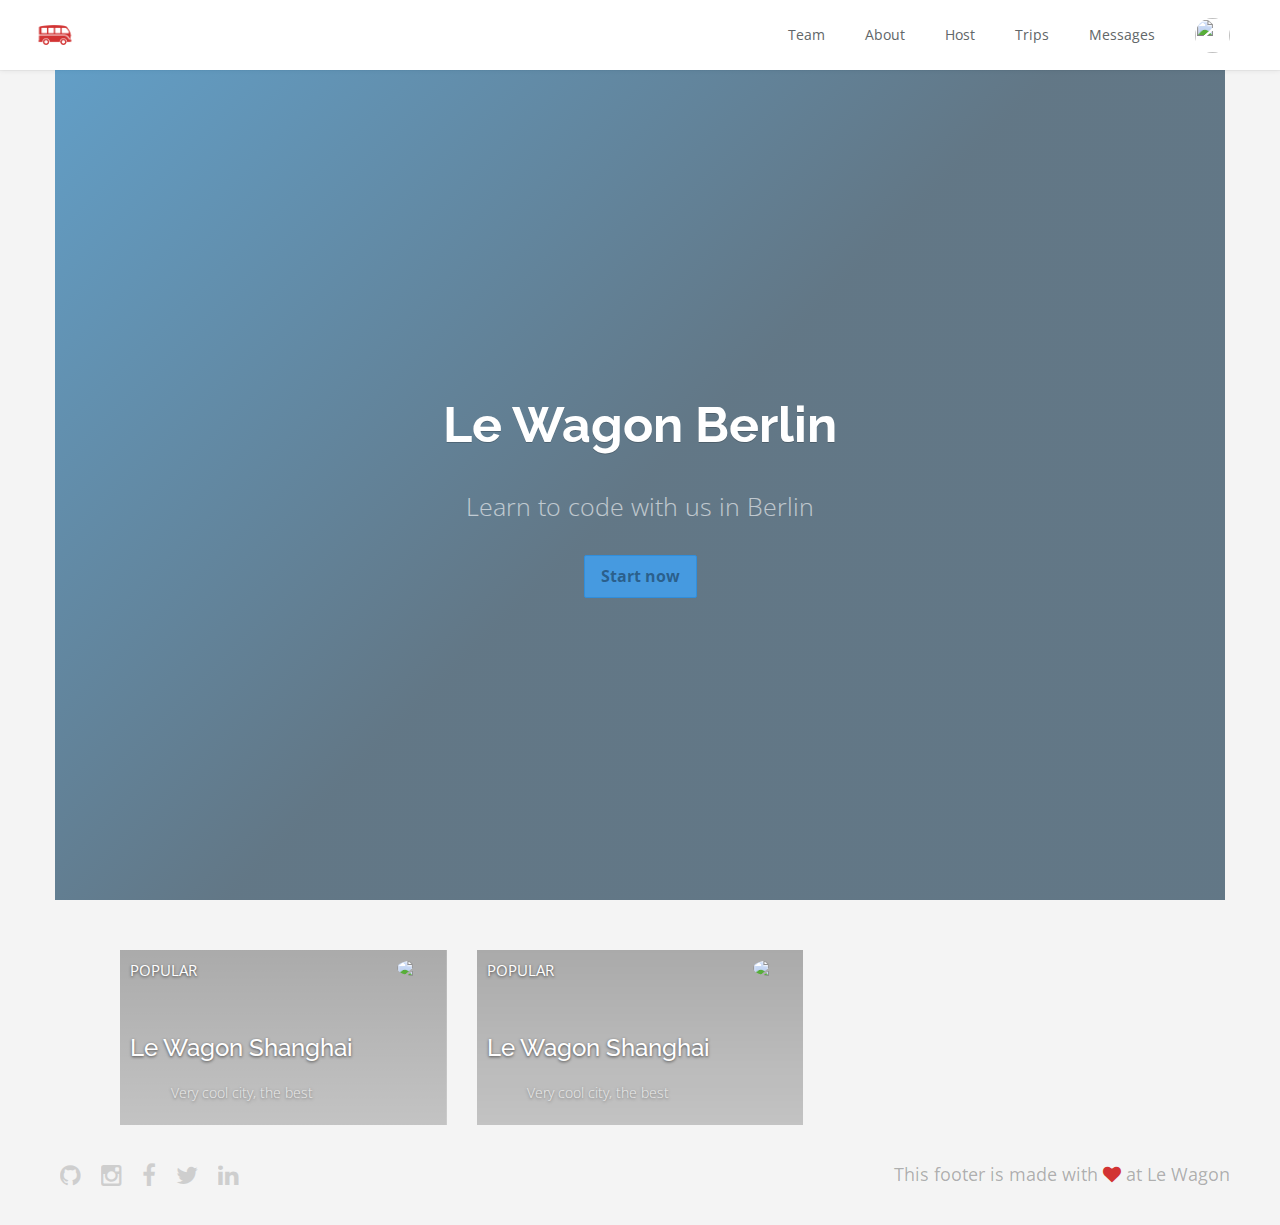
==== commit 5a151520: "Automated commit at 2018-02-05 13:37:56 UTC by middleman-deploy 2.0.0-alpha" ====
--- a/index.html
+++ b/index.html
@@ -20,8 +20,8 @@
 
   <!-- Right Navigation -->
   <div class="navbar-wagon-right hidden-xs hidden-sm">
-    <a href="/team.html" class="navbar-wagon-item navbar-wagon-link">Team</a>
-    <a href="/about.html" class="navbar-wagon-item navbar-wagon-link">About</a>
+    <a href="team.html" class="navbar-wagon-item navbar-wagon-link">Team</a>
+    <a href="about.html" class="navbar-wagon-item navbar-wagon-link">About</a>
     <a href="" class="navbar-wagon-item navbar-wagon-link">Host</a>
     <a href="" class="navbar-wagon-item navbar-wagon-link">Trips</a>
     <a href="" class="navbar-wagon-item navbar-wagon-link">Messages</a>
@@ -67,8 +67,8 @@
 
     <div class="container">
       <div class="row">
-        <div class="col-xs-12 col-sm-4">
-          <div class="cards">
+        <div class="cards">
+          <div class="col-xs-12 col-sm-4">
             <div class="card" style="background-image: linear-gradient(rgba(0,0,0,0.3), rgba(0,0,0,0.2)), url('https://kitt.lewagon.com/placeholder/cities/shanghai');">
               <div class="card-category">Popular</div>
               <div class="card-description">
@@ -79,17 +79,16 @@
               <a class="card-link" href="#" ></a>
             </div>
           </div>
-        </div>
-        <div class="col-xs-12 col-sm-4">
-          <div class="cards">
-            <div class="card" style="background-image: linear-gradient(rgba(0,0,0,0.3), rgba(0,0,0,0.2)), url('https://kitt.lewagon.com/placeholder/cities/shanghai');">
-              <div class="card-category">Popular</div>
-              <div class="card-description">
-                <h2>Le Wagon Shanghai</h2>
-                <p>Very cool city, the best</p>
+          <div class="col-xs-12 col-sm-4">
+              <div class="card" style="background-image: linear-gradient(rgba(0,0,0,0.3), rgba(0,0,0,0.2)), url('https://kitt.lewagon.com/placeholder/cities/shanghai');">
+                <div class="card-category">Popular</div>
+                <div class="card-description">
+                  <h2>Le Wagon Shanghai</h2>
+                  <p>Very cool city, the best</p>
+                </div>
+                <img class="card-user" src="https://kitt.lewagon.com/placeholder/users/tgenaitay">
+                <a class="card-link" href="#" ></a>
               </div>
-              <img class="card-user" src="https://kitt.lewagon.com/placeholder/users/tgenaitay">
-              <a class="card-link" href="#" ></a>
             </div>
           </div>
         </div>
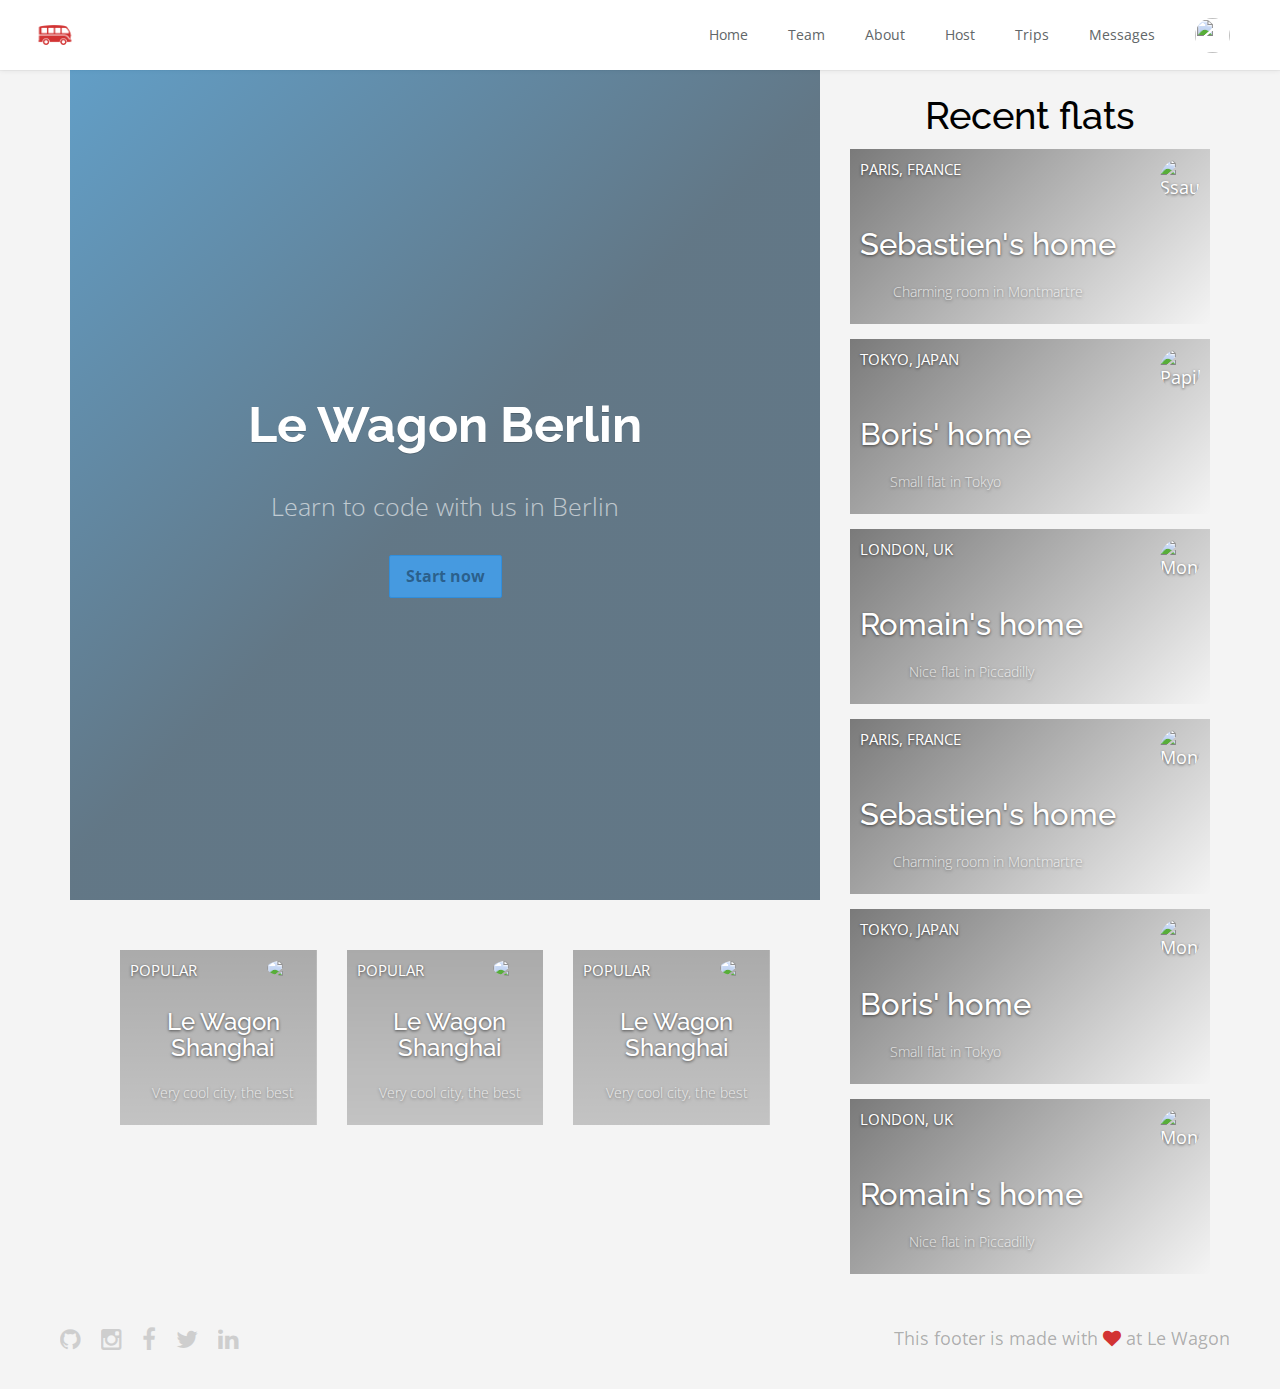
==== commit 0c11555e: "Automated commit at 2018-02-05 15:55:00 UTC by middleman-deploy 2.0.0-alpha" ====
--- a/index.html
+++ b/index.html
@@ -7,7 +7,7 @@
           content="width=device-width, initial-scale=1, shrink-to-fit=no">
     <!-- Use the title from a page's frontmatter if it has one -->
     <title>Le Wagon - Middleman</title>
-    <link href="stylesheets/application-0cede949.css" rel="stylesheet" />
+    <link href="stylesheets/application-9d1a1247.css" rel="stylesheet" />
     <script src="javascripts/application-93de88c9.js"></script>
     <link href="images/favicon-f15af148.png" rel="icon" type="image/png" />
   </head>
@@ -20,6 +20,7 @@
 
   <!-- Right Navigation -->
   <div class="navbar-wagon-right hidden-xs hidden-sm">
+    <a href="./" class="navbar-wagon-item navbar-wagon-link">Home</a>
     <a href="team.html" class="navbar-wagon-item navbar-wagon-link">Team</a>
     <a href="about.html" class="navbar-wagon-item navbar-wagon-link">About</a>
     <a href="" class="navbar-wagon-item navbar-wagon-link">Host</a>
@@ -54,47 +55,124 @@
 
     <div id="home">
   <div class="home-content">
+    <div class="container">
+      <div class="home-body">
+        <div class="row">
+          <div class="col-md-8">
+            <div class="banner" style="background-image: linear-gradient(-225deg, rgba(0,101,168,0.6) 0%, rgba(0,36,61,0.6) 50%), url('https://kitt.lewagon.com/placeholder/cities/berlin');">
+              <div class="banner-content">
+                <h1>Le Wagon Berlin</h1>
+                <p>Learn to code with us in Berlin</p>
+                <a class="btn btn-primary btn-lg">Start now</a>
+              </div>
+            </div>
 
-
-    <div class="banner" style="background-image: linear-gradient(-225deg, rgba(0,101,168,0.6) 0%, rgba(0,36,61,0.6) 50%), url('https://kitt.lewagon.com/placeholder/cities/berlin');">
-      <div class="banner-content">
-        <h1>Le Wagon Berlin</h1>
-        <p>Learn to code with us in Berlin</p>
-        <a class="btn btn-primary btn-lg">Start now</a>
-      </div>
-    </div>
-
-
-    <div class="container">
-      <div class="row">
-        <div class="cards">
-          <div class="col-xs-12 col-sm-4">
-            <div class="card" style="background-image: linear-gradient(rgba(0,0,0,0.3), rgba(0,0,0,0.2)), url('https://kitt.lewagon.com/placeholder/cities/shanghai');">
-              <div class="card-category">Popular</div>
-              <div class="card-description">
-                <h2>Le Wagon Shanghai</h2>
-                <p>Very cool city, the best</p>
+            <div class="popular">
+              <div class="row">
+                <div class="cards">
+                  <div class="col-xs-12 col-sm-4">
+                    <div class="card" style="background-image: linear-gradient(rgba(0,0,0,0.3), rgba(0,0,0,0.2)), url('https://kitt.lewagon.com/placeholder/cities/shanghai');">
+                      <div class="card-category">Popular</div>
+                      <div class="card-description">
+                        <h2>Le Wagon Shanghai</h2>
+                        <p>Very cool city, the best</p>
+                      </div>
+                      <img class="card-user" src="https://kitt.lewagon.com/placeholder/users/tgenaitay">
+                      <a class="card-link" href="#" ></a>
+                    </div>
+                  </div>
+                  <div class="col-xs-12 col-sm-4">
+                      <div class="card" style="background-image: linear-gradient(rgba(0,0,0,0.3), rgba(0,0,0,0.2)), url('https://kitt.lewagon.com/placeholder/cities/shanghai');">
+                        <div class="card-category">Popular</div>
+                        <div class="card-description">
+                          <h2>Le Wagon Shanghai</h2>
+                          <p>Very cool city, the best</p>
+                        </div>
+                        <img class="card-user" src="https://kitt.lewagon.com/placeholder/users/tgenaitay">
+                        <a class="card-link" href="#" ></a>
+                      </div>
+                  </div>
+                  <div class="col-xs-12 col-sm-4">
+                      <div class="card" style="background-image: linear-gradient(rgba(0,0,0,0.3), rgba(0,0,0,0.2)), url('https://kitt.lewagon.com/placeholder/cities/shanghai');">
+                        <div class="card-category">Popular</div>
+                        <div class="card-description">
+                          <h2>Le Wagon Shanghai</h2>
+                          <p>Very cool city, the best</p>
+                        </div>
+                        <img class="card-user" src="https://kitt.lewagon.com/placeholder/users/tgenaitay">
+                        <a class="card-link" href="#" ></a>
+                      </div>
+                  </div>
+                </div>
               </div>
-              <img class="card-user" src="https://kitt.lewagon.com/placeholder/users/tgenaitay">
-              <a class="card-link" href="#" ></a>
             </div>
           </div>
-          <div class="col-xs-12 col-sm-4">
-              <div class="card" style="background-image: linear-gradient(rgba(0,0,0,0.3), rgba(0,0,0,0.2)), url('https://kitt.lewagon.com/placeholder/cities/shanghai');">
-                <div class="card-category">Popular</div>
-                <div class="card-description">
-                  <h2>Le Wagon Shanghai</h2>
-                  <p>Very cool city, the best</p>
-                </div>
-                <img class="card-user" src="https://kitt.lewagon.com/placeholder/users/tgenaitay">
-                <a class="card-link" href="#" ></a>
+
+          <div class="col-md-4">
+            <div class="sidebar">
+              <div id="home-flats">
+                <h2 class="text-center">Recent flats</h2>
+                  <div class="card" style="background-image: linear-gradient(-225deg, rgba(0,0,0,0.5) 0%, rgba(0,0,0,0) 100%), url('https://kitt.lewagon.com/placeholder/cities/paris');">
+                      <div class="card-category">Paris, France</div>
+                      <div class="card-description">
+                        <h3>Sebastien's home</h3>
+                        <p>Charming room in Montmartre</p>
+                      </div>
+                      <img src="https://kitt.lewagon.com/placeholder/users/ssaunier" class="card-user" alt="Ssaunier" />
+                      <a href="flats/ssaunier.html" class="card-link"></a>
+                    </div>
+                  <div class="card" style="background-image: linear-gradient(-225deg, rgba(0,0,0,0.5) 0%, rgba(0,0,0,0) 100%), url('https://kitt.lewagon.com/placeholder/cities/tokyo');">
+                      <div class="card-category">Tokyo, Japan</div>
+                      <div class="card-description">
+                        <h3>Boris' home</h3>
+                        <p>Small flat in Tokyo</p>
+                      </div>
+                      <img src="https://kitt.lewagon.com/placeholder/users/papillard" class="card-user" alt="Papillard" />
+                      <a href="flats/papillard.html" class="card-link"></a>
+                    </div>
+                  <div class="card" style="background-image: linear-gradient(-225deg, rgba(0,0,0,0.5) 0%, rgba(0,0,0,0) 100%), url('https://kitt.lewagon.com/placeholder/cities/london');">
+                      <div class="card-category">London, UK</div>
+                      <div class="card-description">
+                        <h3>Romain's home</h3>
+                        <p>Nice flat in Piccadilly</p>
+                      </div>
+                      <img src="https://kitt.lewagon.com/placeholder/users/monsieurpaillard" class="card-user" alt="Monsieurpaillard" />
+                      <a href="flats/monsieurpaillard.html" class="card-link"></a>
+                    </div>
+                  <div class="card" style="background-image: linear-gradient(-225deg, rgba(0,0,0,0.5) 0%, rgba(0,0,0,0) 100%), url('https://kitt.lewagon.com/placeholder/cities/paris');">
+                      <div class="card-category">Paris, France</div>
+                      <div class="card-description">
+                        <h3>Sebastien's home</h3>
+                        <p>Charming room in Montmartre</p>
+                      </div>
+                      <img src="https://kitt.lewagon.com/placeholder/users/monsieurssaunier" class="card-user" alt="Monsieurssaunier" />
+                      <a href="flats/monsieurssaunier.html" class="card-link"></a>
+                    </div>
+                  <div class="card" style="background-image: linear-gradient(-225deg, rgba(0,0,0,0.5) 0%, rgba(0,0,0,0) 100%), url('https://kitt.lewagon.com/placeholder/cities/tokyo');">
+                      <div class="card-category">Tokyo, Japan</div>
+                      <div class="card-description">
+                        <h3>Boris' home</h3>
+                        <p>Small flat in Tokyo</p>
+                      </div>
+                      <img src="https://kitt.lewagon.com/placeholder/users/monsieurpapillard" class="card-user" alt="Monsieurpapillard" />
+                      <a href="flats/monsieurpapillard.html" class="card-link"></a>
+                    </div>
+                  <div class="card" style="background-image: linear-gradient(-225deg, rgba(0,0,0,0.5) 0%, rgba(0,0,0,0) 100%), url('https://kitt.lewagon.com/placeholder/cities/london');">
+                      <div class="card-category">London, UK</div>
+                      <div class="card-description">
+                        <h3>Romain's home</h3>
+                        <p>Nice flat in Piccadilly</p>
+                      </div>
+                      <img src="https://kitt.lewagon.com/placeholder/users/monsieurmonsieurpaillard" class="card-user" alt="Monsieurmonsieurpaillard" />
+                      <a href="flats/monsieurmonsieurpaillard.html" class="card-link"></a>
+                    </div>
               </div>
             </div>
           </div>
         </div>
+
       </div>
     </div>
-
   </div>
 </div>
 
--- a/stylesheets/application-9d1a1247.css
+++ b/stylesheets/application-9d1a1247.css
@@ -0,0 +1,8 @@
+@import url("https://fonts.googleapis.com/css?family=Open+Sans:400,300,700|Raleway:400,100,300,700,500");/*!
+ * Bootstrap v3.3.7 (http://getbootstrap.com)
+ * Copyright 2011-2016 Twitter, Inc.
+ * Licensed under MIT (https://github.com/twbs/bootstrap/blob/master/LICENSE)
+ *//*! normalize.css v3.0.3 | MIT License | github.com/necolas/normalize.css */html{font-family:sans-serif;-ms-text-size-adjust:100%;-webkit-text-size-adjust:100%}body{margin:0}article,aside,details,figcaption,figure,footer,header,hgroup,main,menu,nav,section,summary{display:block}audio,canvas,progress,video{display:inline-block;vertical-align:baseline}audio:not([controls]){display:none;height:0}[hidden],template{display:none}a{background-color:transparent}a:active,a:hover{outline:0}abbr[title]{border-bottom:1px dotted}b,strong{font-weight:bold}dfn{font-style:italic}h1{font-size:2em;margin:0.67em 0}mark{background:#ff0;color:#000}small{font-size:80%}sub,sup{font-size:75%;line-height:0;position:relative;vertical-align:baseline}sup{top:-0.5em}sub{bottom:-0.25em}img{border:0}svg:not(:root){overflow:hidden}figure{margin:1em 40px}hr{-webkit-box-sizing:content-box;box-sizing:content-box;height:0}pre{overflow:auto}code,kbd,pre,samp{font-family:monospace, monospace;font-size:1em}button,input,optgroup,select,textarea{color:inherit;font:inherit;margin:0}button{overflow:visible}button,select{text-transform:none}button,html input[type="button"],input[type="reset"],input[type="submit"]{-webkit-appearance:button;cursor:pointer}button[disabled],html input[disabled]{cursor:default}button::-moz-focus-inner,input::-moz-focus-inner{border:0;padding:0}input{line-height:normal}input[type="checkbox"],input[type="radio"]{-webkit-box-sizing:border-box;box-sizing:border-box;padding:0}input[type="number"]::-webkit-inner-spin-button,input[type="number"]::-webkit-outer-spin-button{height:auto}input[type="search"]{-webkit-appearance:textfield;-webkit-box-sizing:content-box;box-sizing:content-box}input[type="search"]::-webkit-search-cancel-button,input[type="search"]::-webkit-search-decoration{-webkit-appearance:none}fieldset{border:1px solid #c0c0c0;margin:0 2px;padding:0.35em 0.625em 0.75em}legend{border:0;padding:0}textarea{overflow:auto}optgroup{font-weight:bold}table{border-collapse:collapse;border-spacing:0}td,th{padding:0}/*! Source: https://github.com/h5bp/html5-boilerplate/blob/master/src/css/main.css */@media print{*,*:before,*:after{background:transparent !important;color:#000 !important;-webkit-box-shadow:none !important;box-shadow:none !important;text-shadow:none !important}a,a:visited{text-decoration:underline}a[href]:after{content:" (" attr(href) ")"}abbr[title]:after{content:" (" attr(title) ")"}a[href^="#"]:after,a[href^="javascript:"]:after{content:""}pre,blockquote{border:1px solid #999;page-break-inside:avoid}thead{display:table-header-group}tr,img{page-break-inside:avoid}img{max-width:100% !important}p,h2,h3{orphans:3;widows:3}h2,h3{page-break-after:avoid}.navbar{display:none}.btn>.caret,.dropup>.btn>.caret{border-top-color:#000 !important}.label{border:1px solid #000}.table{border-collapse:collapse !important}.table td,.table th{background-color:#fff !important}.table-bordered th,.table-bordered td{border:1px solid #ddd !important}}@font-face{font-family:'Glyphicons Halflings';src:url("../assets/bootstrap/glyphicons-halflings-regular-86b6f62b.eot");src:url("../assets/bootstrap/glyphicons-halflings-regular-86b6f62b.eot?#iefix") format("embedded-opentype"),url("../assets/bootstrap/glyphicons-halflings-regular-ca35b697.woff2") format("woff2"),url("../assets/bootstrap/glyphicons-halflings-regular-278e49a8.woff") format("woff"),url("../assets/bootstrap/glyphicons-halflings-regular-44bc1850.ttf") format("truetype"),url("../assets/bootstrap/glyphicons-halflings-regular-de51a849.svg#glyphicons_halflingsregular") format("svg")}.glyphicon{position:relative;top:1px;display:inline-block;font-family:'Glyphicons Halflings';font-style:normal;font-weight:normal;line-height:1;-webkit-font-smoothing:antialiased;-moz-osx-font-smoothing:grayscale}.glyphicon-asterisk:before{content:"\002a"}.glyphicon-plus:before{content:"\002b"}.glyphicon-euro:before,.glyphicon-eur:before{content:"\20ac"}.glyphicon-minus:before{content:"\2212"}.glyphicon-cloud:before{content:"\2601"}.glyphicon-envelope:before{content:"\2709"}.glyphicon-pencil:before{content:"\270f"}.glyphicon-glass:before{content:"\e001"}.glyphicon-music:before{content:"\e002"}.glyphicon-search:before{content:"\e003"}.glyphicon-heart:before{content:"\e005"}.glyphicon-star:before{content:"\e006"}.glyphicon-star-empty:before{content:"\e007"}.glyphicon-user:before{content:"\e008"}.glyphicon-film:before{content:"\e009"}.glyphicon-th-large:before{content:"\e010"}.glyphicon-th:before{content:"\e011"}.glyphicon-th-list:before{content:"\e012"}.glyphicon-ok:before{content:"\e013"}.glyphicon-remove:before{content:"\e014"}.glyphicon-zoom-in:before{content:"\e015"}.glyphicon-zoom-out:before{content:"\e016"}.glyphicon-off:before{content:"\e017"}.glyphicon-signal:before{content:"\e018"}.glyphicon-cog:before{content:"\e019"}.glyphicon-trash:before{content:"\e020"}.glyphicon-home:before{content:"\e021"}.glyphicon-file:before{content:"\e022"}.glyphicon-time:before{content:"\e023"}.glyphicon-road:before{content:"\e024"}.glyphicon-download-alt:before{content:"\e025"}.glyphicon-download:before{content:"\e026"}.glyphicon-upload:before{content:"\e027"}.glyphicon-inbox:before{content:"\e028"}.glyphicon-play-circle:before{content:"\e029"}.glyphicon-repeat:before{content:"\e030"}.glyphicon-refresh:before{content:"\e031"}.glyphicon-list-alt:before{content:"\e032"}.glyphicon-lock:before{content:"\e033"}.glyphicon-flag:before{content:"\e034"}.glyphicon-headphones:before{content:"\e035"}.glyphicon-volume-off:before{content:"\e036"}.glyphicon-volume-down:before{content:"\e037"}.glyphicon-volume-up:before{content:"\e038"}.glyphicon-qrcode:before{content:"\e039"}.glyphicon-barcode:before{content:"\e040"}.glyphicon-tag:before{content:"\e041"}.glyphicon-tags:before{content:"\e042"}.glyphicon-book:before{content:"\e043"}.glyphicon-bookmark:before{content:"\e044"}.glyphicon-print:before{content:"\e045"}.glyphicon-camera:before{content:"\e046"}.glyphicon-font:before{content:"\e047"}.glyphicon-bold:before{content:"\e048"}.glyphicon-italic:before{content:"\e049"}.glyphicon-text-height:before{content:"\e050"}.glyphicon-text-width:before{content:"\e051"}.glyphicon-align-left:before{content:"\e052"}.glyphicon-align-center:before{content:"\e053"}.glyphicon-align-right:before{content:"\e054"}.glyphicon-align-justify:before{content:"\e055"}.glyphicon-list:before{content:"\e056"}.glyphicon-indent-left:before{content:"\e057"}.glyphicon-indent-right:before{content:"\e058"}.glyphicon-facetime-video:before{content:"\e059"}.glyphicon-picture:before{content:"\e060"}.glyphicon-map-marker:before{content:"\e062"}.glyphicon-adjust:before{content:"\e063"}.glyphicon-tint:before{content:"\e064"}.glyphicon-edit:before{content:"\e065"}.glyphicon-share:before{content:"\e066"}.glyphicon-check:before{content:"\e067"}.glyphicon-move:before{content:"\e068"}.glyphicon-step-backward:before{content:"\e069"}.glyphicon-fast-backward:before{content:"\e070"}.glyphicon-backward:before{content:"\e071"}.glyphicon-play:before{content:"\e072"}.glyphicon-pause:before{content:"\e073"}.glyphicon-stop:before{content:"\e074"}.glyphicon-forward:before{content:"\e075"}.glyphicon-fast-forward:before{content:"\e076"}.glyphicon-step-forward:before{content:"\e077"}.glyphicon-eject:before{content:"\e078"}.glyphicon-chevron-left:before{content:"\e079"}.glyphicon-chevron-right:before{content:"\e080"}.glyphicon-plus-sign:before{content:"\e081"}.glyphicon-minus-sign:before{content:"\e082"}.glyphicon-remove-sign:before{content:"\e083"}.glyphicon-ok-sign:before{content:"\e084"}.glyphicon-question-sign:before{content:"\e085"}.glyphicon-info-sign:before{content:"\e086"}.glyphicon-screenshot:before{content:"\e087"}.glyphicon-remove-circle:before{content:"\e088"}.glyphicon-ok-circle:before{content:"\e089"}.glyphicon-ban-circle:before{content:"\e090"}.glyphicon-arrow-left:before{content:"\e091"}.glyphicon-arrow-right:before{content:"\e092"}.glyphicon-arrow-up:before{content:"\e093"}.glyphicon-arrow-down:before{content:"\e094"}.glyphicon-share-alt:before{content:"\e095"}.glyphicon-resize-full:before{content:"\e096"}.glyphicon-resize-small:before{content:"\e097"}.glyphicon-exclamation-sign:before{content:"\e101"}.glyphicon-gift:before{content:"\e102"}.glyphicon-leaf:before{content:"\e103"}.glyphicon-fire:before{content:"\e104"}.glyphicon-eye-open:before{content:"\e105"}.glyphicon-eye-close:before{content:"\e106"}.glyphicon-warning-sign:before{content:"\e107"}.glyphicon-plane:before{content:"\e108"}.glyphicon-calendar:before{content:"\e109"}.glyphicon-random:before{content:"\e110"}.glyphicon-comment:before{content:"\e111"}.glyphicon-magnet:before{content:"\e112"}.glyphicon-chevron-up:before{content:"\e113"}.glyphicon-chevron-down:before{content:"\e114"}.glyphicon-retweet:before{content:"\e115"}.glyphicon-shopping-cart:before{content:"\e116"}.glyphicon-folder-close:before{content:"\e117"}.glyphicon-folder-open:before{content:"\e118"}.glyphicon-resize-vertical:before{content:"\e119"}.glyphicon-resize-horizontal:before{content:"\e120"}.glyphicon-hdd:before{content:"\e121"}.glyphicon-bullhorn:before{content:"\e122"}.glyphicon-bell:before{content:"\e123"}.glyphicon-certificate:before{content:"\e124"}.glyphicon-thumbs-up:before{content:"\e125"}.glyphicon-thumbs-down:before{content:"\e126"}.glyphicon-hand-right:before{content:"\e127"}.glyphicon-hand-left:before{content:"\e128"}.glyphicon-hand-up:before{content:"\e129"}.glyphicon-hand-down:before{content:"\e130"}.glyphicon-circle-arrow-right:before{content:"\e131"}.glyphicon-circle-arrow-left:before{content:"\e132"}.glyphicon-circle-arrow-up:before{content:"\e133"}.glyphicon-circle-arrow-down:before{content:"\e134"}.glyphicon-globe:before{content:"\e135"}.glyphicon-wrench:before{content:"\e136"}.glyphicon-tasks:before{content:"\e137"}.glyphicon-filter:before{content:"\e138"}.glyphicon-briefcase:before{content:"\e139"}.glyphicon-fullscreen:before{content:"\e140"}.glyphicon-dashboard:before{content:"\e141"}.glyphicon-paperclip:before{content:"\e142"}.glyphicon-heart-empty:before{content:"\e143"}.glyphicon-link:before{content:"\e144"}.glyphicon-phone:before{content:"\e145"}.glyphicon-pushpin:before{content:"\e146"}.glyphicon-usd:before{content:"\e148"}.glyphicon-gbp:before{content:"\e149"}.glyphicon-sort:before{content:"\e150"}.glyphicon-sort-by-alphabet:before{content:"\e151"}.glyphicon-sort-by-alphabet-alt:before{content:"\e152"}.glyphicon-sort-by-order:before{content:"\e153"}.glyphicon-sort-by-order-alt:before{content:"\e154"}.glyphicon-sort-by-attributes:before{content:"\e155"}.glyphicon-sort-by-attributes-alt:before{content:"\e156"}.glyphicon-unchecked:before{content:"\e157"}.glyphicon-expand:before{content:"\e158"}.glyphicon-collapse-down:before{content:"\e159"}.glyphicon-collapse-up:before{content:"\e160"}.glyphicon-log-in:before{content:"\e161"}.glyphicon-flash:before{content:"\e162"}.glyphicon-log-out:before{content:"\e163"}.glyphicon-new-window:before{content:"\e164"}.glyphicon-record:before{content:"\e165"}.glyphicon-save:before{content:"\e166"}.glyphicon-open:before{content:"\e167"}.glyphicon-saved:before{content:"\e168"}.glyphicon-import:before{content:"\e169"}.glyphicon-export:before{content:"\e170"}.glyphicon-send:before{content:"\e171"}.glyphicon-floppy-disk:before{content:"\e172"}.glyphicon-floppy-saved:before{content:"\e173"}.glyphicon-floppy-remove:before{content:"\e174"}.glyphicon-floppy-save:before{content:"\e175"}.glyphicon-floppy-open:before{content:"\e176"}.glyphicon-credit-card:before{content:"\e177"}.glyphicon-transfer:before{content:"\e178"}.glyphicon-cutlery:before{content:"\e179"}.glyphicon-header:before{content:"\e180"}.glyphicon-compressed:before{content:"\e181"}.glyphicon-earphone:before{content:"\e182"}.glyphicon-phone-alt:before{content:"\e183"}.glyphicon-tower:before{content:"\e184"}.glyphicon-stats:before{content:"\e185"}.glyphicon-sd-video:before{content:"\e186"}.glyphicon-hd-video:before{content:"\e187"}.glyphicon-subtitles:before{content:"\e188"}.glyphicon-sound-stereo:before{content:"\e189"}.glyphicon-sound-dolby:before{content:"\e190"}.glyphicon-sound-5-1:before{content:"\e191"}.glyphicon-sound-6-1:before{content:"\e192"}.glyphicon-sound-7-1:before{content:"\e193"}.glyphicon-copyright-mark:before{content:"\e194"}.glyphicon-registration-mark:before{content:"\e195"}.glyphicon-cloud-download:before{content:"\e197"}.glyphicon-cloud-upload:before{content:"\e198"}.glyphicon-tree-conifer:before{content:"\e199"}.glyphicon-tree-deciduous:before{content:"\e200"}.glyphicon-cd:before{content:"\e201"}.glyphicon-save-file:before{content:"\e202"}.glyphicon-open-file:before{content:"\e203"}.glyphicon-level-up:before{content:"\e204"}.glyphicon-copy:before{content:"\e205"}.glyphicon-paste:before{content:"\e206"}.glyphicon-alert:before{content:"\e209"}.glyphicon-equalizer:before{content:"\e210"}.glyphicon-king:before{content:"\e211"}.glyphicon-queen:before{content:"\e212"}.glyphicon-pawn:before{content:"\e213"}.glyphicon-bishop:before{content:"\e214"}.glyphicon-knight:before{content:"\e215"}.glyphicon-baby-formula:before{content:"\e216"}.glyphicon-tent:before{content:"\26fa"}.glyphicon-blackboard:before{content:"\e218"}.glyphicon-bed:before{content:"\e219"}.glyphicon-apple:before{content:"\f8ff"}.glyphicon-erase:before{content:"\e221"}.glyphicon-hourglass:before{content:"\231b"}.glyphicon-lamp:before{content:"\e223"}.glyphicon-duplicate:before{content:"\e224"}.glyphicon-piggy-bank:before{content:"\e225"}.glyphicon-scissors:before{content:"\e226"}.glyphicon-bitcoin:before{content:"\e227"}.glyphicon-btc:before{content:"\e227"}.glyphicon-xbt:before{content:"\e227"}.glyphicon-yen:before{content:"\00a5"}.glyphicon-jpy:before{content:"\00a5"}.glyphicon-ruble:before{content:"\20bd"}.glyphicon-rub:before{content:"\20bd"}.glyphicon-scale:before{content:"\e230"}.glyphicon-ice-lolly:before{content:"\e231"}.glyphicon-ice-lolly-tasted:before{content:"\e232"}.glyphicon-education:before{content:"\e233"}.glyphicon-option-horizontal:before{content:"\e234"}.glyphicon-option-vertical:before{content:"\e235"}.glyphicon-menu-hamburger:before{content:"\e236"}.glyphicon-modal-window:before{content:"\e237"}.glyphicon-oil:before{content:"\e238"}.glyphicon-grain:before{content:"\e239"}.glyphicon-sunglasses:before{content:"\e240"}.glyphicon-text-size:before{content:"\e241"}.glyphicon-text-color:before{content:"\e242"}.glyphicon-text-background:before{content:"\e243"}.glyphicon-object-align-top:before{content:"\e244"}.glyphicon-object-align-bottom:before{content:"\e245"}.glyphicon-object-align-horizontal:before{content:"\e246"}.glyphicon-object-align-left:before{content:"\e247"}.glyphicon-object-align-vertical:before{content:"\e248"}.glyphicon-object-align-right:before{content:"\e249"}.glyphicon-triangle-right:before{content:"\e250"}.glyphicon-triangle-left:before{content:"\e251"}.glyphicon-triangle-bottom:before{content:"\e252"}.glyphicon-triangle-top:before{content:"\e253"}.glyphicon-console:before{content:"\e254"}.glyphicon-superscript:before{content:"\e255"}.glyphicon-subscript:before{content:"\e256"}.glyphicon-menu-left:before{content:"\e257"}.glyphicon-menu-right:before{content:"\e258"}.glyphicon-menu-down:before{content:"\e259"}.glyphicon-menu-up:before{content:"\e260"}*{-webkit-box-sizing:border-box;box-sizing:border-box}*:before,*:after{-webkit-box-sizing:border-box;box-sizing:border-box}html{font-size:10px;-webkit-tap-highlight-color:transparent}body{font-family:"Open Sans", "Helvetica", "sans-serif";font-size:18px;line-height:1.42857143;color:#333333;background-color:#F4F4F4}input,button,select,textarea{font-family:inherit;font-size:inherit;line-height:inherit}a{color:#469AE0;text-decoration:none}a:hover,a:focus{color:#1f74ba;text-decoration:underline}a:focus{outline:5px auto -webkit-focus-ring-color;outline-offset:-2px}figure{margin:0}img{vertical-align:middle}.img-responsive{display:block;max-width:100%;height:auto}.img-rounded{border-radius:2px}.img-thumbnail{padding:4px;line-height:1.42857143;background-color:#F4F4F4;border:1px solid #ddd;border-radius:2px;-webkit-transition:all 0.2s ease-in-out;transition:all 0.2s ease-in-out;display:inline-block;max-width:100%;height:auto}.img-circle{border-radius:50%}hr{margin-top:25px;margin-bottom:25px;border:0;border-top:1px solid #eeeeee}.sr-only{position:absolute;width:1px;height:1px;margin:-1px;padding:0;overflow:hidden;clip:rect(0, 0, 0, 0);border:0}.sr-only-focusable:active,.sr-only-focusable:focus{position:static;width:auto;height:auto;margin:0;overflow:visible;clip:auto}[role="button"]{cursor:pointer}h1,h2,h3,h4,h5,h6,.h1,.h2,.h3,.h4,.h5,.h6{font-family:"Raleway", "Helvetica", "sans-serif";font-weight:500;line-height:1.1;color:inherit}h1 small,h1 .small,h2 small,h2 .small,h3 small,h3 .small,h4 small,h4 .small,h5 small,h5 .small,h6 small,h6 .small,.h1 small,.h1 .small,.h2 small,.h2 .small,.h3 small,.h3 .small,.h4 small,.h4 .small,.h5 small,.h5 .small,.h6 small,.h6 .small{font-weight:normal;line-height:1;color:#777777}h1,.h1,h2,.h2,h3,.h3{margin-top:25px;margin-bottom:12.5px}h1 small,h1 .small,.h1 small,.h1 .small,h2 small,h2 .small,.h2 small,.h2 .small,h3 small,h3 .small,.h3 small,.h3 .small{font-size:65%}h4,.h4,h5,.h5,h6,.h6{margin-top:12.5px;margin-bottom:12.5px}h4 small,h4 .small,.h4 small,.h4 .small,h5 small,h5 .small,.h5 small,.h5 .small,h6 small,h6 .small,.h6 small,.h6 .small{font-size:75%}h1,.h1{font-size:46px}h2,.h2{font-size:38px}h3,.h3{font-size:31px}h4,.h4{font-size:23px}h5,.h5{font-size:18px}h6,.h6{font-size:16px}p{margin:0 0 12.5px}.lead{margin-bottom:25px;font-size:20px;font-weight:300;line-height:1.4}@media (min-width: 768px){.lead{font-size:27px}}small,.small{font-size:88%}mark,.mark{background-color:#fcf8e3;padding:.2em}.text-left{text-align:left}.text-right{text-align:right}.text-center{text-align:center}.text-justify{text-align:justify}.text-nowrap{white-space:nowrap}.text-lowercase{text-transform:lowercase}.text-uppercase,.initialism{text-transform:uppercase}.text-capitalize{text-transform:capitalize}.text-muted{color:#777777}.text-primary{color:#469AE0}a.text-primary:hover,a.text-primary:focus{color:#2381d0}.text-success{color:#3c763d}a.text-success:hover,a.text-success:focus{color:#2b542c}.text-info{color:#31708f}a.text-info:hover,a.text-info:focus{color:#245269}.text-warning{color:#8a6d3b}a.text-warning:hover,a.text-warning:focus{color:#66512c}.text-danger{color:#a94442}a.text-danger:hover,a.text-danger:focus{color:#843534}.bg-primary{color:#fff}.bg-primary{background-color:#469AE0}a.bg-primary:hover,a.bg-primary:focus{background-color:#2381d0}.bg-success{background-color:#dff0d8}a.bg-success:hover,a.bg-success:focus{background-color:#c1e2b3}.bg-info{background-color:#d9edf7}a.bg-info:hover,a.bg-info:focus{background-color:#afd9ee}.bg-warning{background-color:#fcf8e3}a.bg-warning:hover,a.bg-warning:focus{background-color:#f7ecb5}.bg-danger{background-color:#f2dede}a.bg-danger:hover,a.bg-danger:focus{background-color:#e4b9b9}.page-header{padding-bottom:11.5px;margin:50px 0 25px;border-bottom:1px solid #eeeeee}ul,ol{margin-top:0;margin-bottom:12.5px}ul ul,ul ol,ol ul,ol ol{margin-bottom:0}.list-unstyled{padding-left:0;list-style:none}.list-inline{padding-left:0;list-style:none;margin-left:-5px}.list-inline>li{display:inline-block;padding-left:5px;padding-right:5px}dl{margin-top:0;margin-bottom:25px}dt,dd{line-height:1.42857143}dt{font-weight:bold}dd{margin-left:0}.dl-horizontal dd:before,.dl-horizontal dd:after{content:" ";display:table}.dl-horizontal dd:after{clear:both}@media (min-width: 768px){.dl-horizontal dt{float:left;width:160px;clear:left;text-align:right;overflow:hidden;text-overflow:ellipsis;white-space:nowrap}.dl-horizontal dd{margin-left:180px}}abbr[title],abbr[data-original-title]{cursor:help;border-bottom:1px dotted #777777}.initialism{font-size:90%}blockquote{padding:12.5px 25px;margin:0 0 25px;font-size:22.5px;border-left:5px solid #eeeeee}blockquote p:last-child,blockquote ul:last-child,blockquote ol:last-child{margin-bottom:0}blockquote footer,blockquote small,blockquote .small{display:block;font-size:80%;line-height:1.42857143;color:#777777}blockquote footer:before,blockquote small:before,blockquote .small:before{content:'\2014 \00A0'}.blockquote-reverse,blockquote.pull-right{padding-right:15px;padding-left:0;border-right:5px solid #eeeeee;border-left:0;text-align:right}.blockquote-reverse footer:before,.blockquote-reverse small:before,.blockquote-reverse .small:before,blockquote.pull-right footer:before,blockquote.pull-right small:before,blockquote.pull-right .small:before{content:''}.blockquote-reverse footer:after,.blockquote-reverse small:after,.blockquote-reverse .small:after,blockquote.pull-right footer:after,blockquote.pull-right small:after,blockquote.pull-right .small:after{content:'\00A0 \2014'}address{margin-bottom:25px;font-style:normal;line-height:1.42857143}code,kbd,pre,samp{font-family:Menlo, Monaco, Consolas, "Courier New", monospace}code{padding:2px 4px;font-size:90%;color:#c7254e;background-color:#f9f2f4;border-radius:2px}kbd{padding:2px 4px;font-size:90%;color:#fff;background-color:#333;border-radius:2px;-webkit-box-shadow:inset 0 -1px 0 rgba(0,0,0,0.25);box-shadow:inset 0 -1px 0 rgba(0,0,0,0.25)}kbd kbd{padding:0;font-size:100%;font-weight:bold;-webkit-box-shadow:none;box-shadow:none}pre{display:block;padding:12px;margin:0 0 12.5px;font-size:17px;line-height:1.42857143;word-break:break-all;word-wrap:break-word;color:#333333;background-color:#f5f5f5;border:1px solid #ccc;border-radius:2px}pre code{padding:0;font-size:inherit;color:inherit;white-space:pre-wrap;background-color:transparent;border-radius:0}.pre-scrollable{max-height:340px;overflow-y:scroll}.container{margin-right:auto;margin-left:auto;padding-left:15px;padding-right:15px}.container:before,.container:after{content:" ";display:table}.container:after{clear:both}@media (min-width: 768px){.container{width:750px}}@media (min-width: 992px){.container{width:970px}}@media (min-width: 1200px){.container{width:1170px}}.container-fluid{margin-right:auto;margin-left:auto;padding-left:15px;padding-right:15px}.container-fluid:before,.container-fluid:after{content:" ";display:table}.container-fluid:after{clear:both}.row{margin-left:-15px;margin-right:-15px}.row:before,.row:after{content:" ";display:table}.row:after{clear:both}.col-xs-1,.col-sm-1,.col-md-1,.col-lg-1,.col-xs-2,.col-sm-2,.col-md-2,.col-lg-2,.col-xs-3,.col-sm-3,.col-md-3,.col-lg-3,.col-xs-4,.col-sm-4,.col-md-4,.col-lg-4,.col-xs-5,.col-sm-5,.col-md-5,.col-lg-5,.col-xs-6,.col-sm-6,.col-md-6,.col-lg-6,.col-xs-7,.col-sm-7,.col-md-7,.col-lg-7,.col-xs-8,.col-sm-8,.col-md-8,.col-lg-8,.col-xs-9,.col-sm-9,.col-md-9,.col-lg-9,.col-xs-10,.col-sm-10,.col-md-10,.col-lg-10,.col-xs-11,.col-sm-11,.col-md-11,.col-lg-11,.col-xs-12,.col-sm-12,.col-md-12,.col-lg-12{position:relative;min-height:1px;padding-left:15px;padding-right:15px}.col-xs-1,.col-xs-2,.col-xs-3,.col-xs-4,.col-xs-5,.col-xs-6,.col-xs-7,.col-xs-8,.col-xs-9,.col-xs-10,.col-xs-11,.col-xs-12{float:left}.col-xs-1{width:8.33333333%}.col-xs-2{width:16.66666667%}.col-xs-3{width:25%}.col-xs-4{width:33.33333333%}.col-xs-5{width:41.66666667%}.col-xs-6{width:50%}.col-xs-7{width:58.33333333%}.col-xs-8{width:66.66666667%}.col-xs-9{width:75%}.col-xs-10{width:83.33333333%}.col-xs-11{width:91.66666667%}.col-xs-12{width:100%}.col-xs-pull-0{right:auto}.col-xs-pull-1{right:8.33333333%}.col-xs-pull-2{right:16.66666667%}.col-xs-pull-3{right:25%}.col-xs-pull-4{right:33.33333333%}.col-xs-pull-5{right:41.66666667%}.col-xs-pull-6{right:50%}.col-xs-pull-7{right:58.33333333%}.col-xs-pull-8{right:66.66666667%}.col-xs-pull-9{right:75%}.col-xs-pull-10{right:83.33333333%}.col-xs-pull-11{right:91.66666667%}.col-xs-pull-12{right:100%}.col-xs-push-0{left:auto}.col-xs-push-1{left:8.33333333%}.col-xs-push-2{left:16.66666667%}.col-xs-push-3{left:25%}.col-xs-push-4{left:33.33333333%}.col-xs-push-5{left:41.66666667%}.col-xs-push-6{left:50%}.col-xs-push-7{left:58.33333333%}.col-xs-push-8{left:66.66666667%}.col-xs-push-9{left:75%}.col-xs-push-10{left:83.33333333%}.col-xs-push-11{left:91.66666667%}.col-xs-push-12{left:100%}.col-xs-offset-0{margin-left:0%}.col-xs-offset-1{margin-left:8.33333333%}.col-xs-offset-2{margin-left:16.66666667%}.col-xs-offset-3{margin-left:25%}.col-xs-offset-4{margin-left:33.33333333%}.col-xs-offset-5{margin-left:41.66666667%}.col-xs-offset-6{margin-left:50%}.col-xs-offset-7{margin-left:58.33333333%}.col-xs-offset-8{margin-left:66.66666667%}.col-xs-offset-9{margin-left:75%}.col-xs-offset-10{margin-left:83.33333333%}.col-xs-offset-11{margin-left:91.66666667%}.col-xs-offset-12{margin-left:100%}@media (min-width: 768px){.col-sm-1,.col-sm-2,.col-sm-3,.col-sm-4,.col-sm-5,.col-sm-6,.col-sm-7,.col-sm-8,.col-sm-9,.col-sm-10,.col-sm-11,.col-sm-12{float:left}.col-sm-1{width:8.33333333%}.col-sm-2{width:16.66666667%}.col-sm-3{width:25%}.col-sm-4{width:33.33333333%}.col-sm-5{width:41.66666667%}.col-sm-6{width:50%}.col-sm-7{width:58.33333333%}.col-sm-8{width:66.66666667%}.col-sm-9{width:75%}.col-sm-10{width:83.33333333%}.col-sm-11{width:91.66666667%}.col-sm-12{width:100%}.col-sm-pull-0{right:auto}.col-sm-pull-1{right:8.33333333%}.col-sm-pull-2{right:16.66666667%}.col-sm-pull-3{right:25%}.col-sm-pull-4{right:33.33333333%}.col-sm-pull-5{right:41.66666667%}.col-sm-pull-6{right:50%}.col-sm-pull-7{right:58.33333333%}.col-sm-pull-8{right:66.66666667%}.col-sm-pull-9{right:75%}.col-sm-pull-10{right:83.33333333%}.col-sm-pull-11{right:91.66666667%}.col-sm-pull-12{right:100%}.col-sm-push-0{left:auto}.col-sm-push-1{left:8.33333333%}.col-sm-push-2{left:16.66666667%}.col-sm-push-3{left:25%}.col-sm-push-4{left:33.33333333%}.col-sm-push-5{left:41.66666667%}.col-sm-push-6{left:50%}.col-sm-push-7{left:58.33333333%}.col-sm-push-8{left:66.66666667%}.col-sm-push-9{left:75%}.col-sm-push-10{left:83.33333333%}.col-sm-push-11{left:91.66666667%}.col-sm-push-12{left:100%}.col-sm-offset-0{margin-left:0%}.col-sm-offset-1{margin-left:8.33333333%}.col-sm-offset-2{margin-left:16.66666667%}.col-sm-offset-3{margin-left:25%}.col-sm-offset-4{margin-left:33.33333333%}.col-sm-offset-5{margin-left:41.66666667%}.col-sm-offset-6{margin-left:50%}.col-sm-offset-7{margin-left:58.33333333%}.col-sm-offset-8{margin-left:66.66666667%}.col-sm-offset-9{margin-left:75%}.col-sm-offset-10{margin-left:83.33333333%}.col-sm-offset-11{margin-left:91.66666667%}.col-sm-offset-12{margin-left:100%}}@media (min-width: 992px){.col-md-1,.col-md-2,.col-md-3,.col-md-4,.col-md-5,.col-md-6,.col-md-7,.col-md-8,.col-md-9,.col-md-10,.col-md-11,.col-md-12{float:left}.col-md-1{width:8.33333333%}.col-md-2{width:16.66666667%}.col-md-3{width:25%}.col-md-4{width:33.33333333%}.col-md-5{width:41.66666667%}.col-md-6{width:50%}.col-md-7{width:58.33333333%}.col-md-8{width:66.66666667%}.col-md-9{width:75%}.col-md-10{width:83.33333333%}.col-md-11{width:91.66666667%}.col-md-12{width:100%}.col-md-pull-0{right:auto}.col-md-pull-1{right:8.33333333%}.col-md-pull-2{right:16.66666667%}.col-md-pull-3{right:25%}.col-md-pull-4{right:33.33333333%}.col-md-pull-5{right:41.66666667%}.col-md-pull-6{right:50%}.col-md-pull-7{right:58.33333333%}.col-md-pull-8{right:66.66666667%}.col-md-pull-9{right:75%}.col-md-pull-10{right:83.33333333%}.col-md-pull-11{right:91.66666667%}.col-md-pull-12{right:100%}.col-md-push-0{left:auto}.col-md-push-1{left:8.33333333%}.col-md-push-2{left:16.66666667%}.col-md-push-3{left:25%}.col-md-push-4{left:33.33333333%}.col-md-push-5{left:41.66666667%}.col-md-push-6{left:50%}.col-md-push-7{left:58.33333333%}.col-md-push-8{left:66.66666667%}.col-md-push-9{left:75%}.col-md-push-10{left:83.33333333%}.col-md-push-11{left:91.66666667%}.col-md-push-12{left:100%}.col-md-offset-0{margin-left:0%}.col-md-offset-1{margin-left:8.33333333%}.col-md-offset-2{margin-left:16.66666667%}.col-md-offset-3{margin-left:25%}.col-md-offset-4{margin-left:33.33333333%}.col-md-offset-5{margin-left:41.66666667%}.col-md-offset-6{margin-left:50%}.col-md-offset-7{margin-left:58.33333333%}.col-md-offset-8{margin-left:66.66666667%}.col-md-offset-9{margin-left:75%}.col-md-offset-10{margin-left:83.33333333%}.col-md-offset-11{margin-left:91.66666667%}.col-md-offset-12{margin-left:100%}}@media (min-width: 1200px){.col-lg-1,.col-lg-2,.col-lg-3,.col-lg-4,.col-lg-5,.col-lg-6,.col-lg-7,.col-lg-8,.col-lg-9,.col-lg-10,.col-lg-11,.col-lg-12{float:left}.col-lg-1{width:8.33333333%}.col-lg-2{width:16.66666667%}.col-lg-3{width:25%}.col-lg-4{width:33.33333333%}.col-lg-5{width:41.66666667%}.col-lg-6{width:50%}.col-lg-7{width:58.33333333%}.col-lg-8{width:66.66666667%}.col-lg-9{width:75%}.col-lg-10{width:83.33333333%}.col-lg-11{width:91.66666667%}.col-lg-12{width:100%}.col-lg-pull-0{right:auto}.col-lg-pull-1{right:8.33333333%}.col-lg-pull-2{right:16.66666667%}.col-lg-pull-3{right:25%}.col-lg-pull-4{right:33.33333333%}.col-lg-pull-5{right:41.66666667%}.col-lg-pull-6{right:50%}.col-lg-pull-7{right:58.33333333%}.col-lg-pull-8{right:66.66666667%}.col-lg-pull-9{right:75%}.col-lg-pull-10{right:83.33333333%}.col-lg-pull-11{right:91.66666667%}.col-lg-pull-12{right:100%}.col-lg-push-0{left:auto}.col-lg-push-1{left:8.33333333%}.col-lg-push-2{left:16.66666667%}.col-lg-push-3{left:25%}.col-lg-push-4{left:33.33333333%}.col-lg-push-5{left:41.66666667%}.col-lg-push-6{left:50%}.col-lg-push-7{left:58.33333333%}.col-lg-push-8{left:66.66666667%}.col-lg-push-9{left:75%}.col-lg-push-10{left:83.33333333%}.col-lg-push-11{left:91.66666667%}.col-lg-push-12{left:100%}.col-lg-offset-0{margin-left:0%}.col-lg-offset-1{margin-left:8.33333333%}.col-lg-offset-2{margin-left:16.66666667%}.col-lg-offset-3{margin-left:25%}.col-lg-offset-4{margin-left:33.33333333%}.col-lg-offset-5{margin-left:41.66666667%}.col-lg-offset-6{margin-left:50%}.col-lg-offset-7{margin-left:58.33333333%}.col-lg-offset-8{margin-left:66.66666667%}.col-lg-offset-9{margin-left:75%}.col-lg-offset-10{margin-left:83.33333333%}.col-lg-offset-11{margin-left:91.66666667%}.col-lg-offset-12{margin-left:100%}}table{background-color:transparent}caption{padding-top:8px;padding-bottom:8px;color:#777777;text-align:left}th{text-align:left}.table{width:100%;max-width:100%;margin-bottom:25px}.table>thead>tr>th,.table>thead>tr>td,.table>tbody>tr>th,.table>tbody>tr>td,.table>tfoot>tr>th,.table>tfoot>tr>td{padding:8px;line-height:1.42857143;vertical-align:top;border-top:1px solid #ddd}.table>thead>tr>th{vertical-align:bottom;border-bottom:2px solid #ddd}.table>caption+thead>tr:first-child>th,.table>caption+thead>tr:first-child>td,.table>colgroup+thead>tr:first-child>th,.table>colgroup+thead>tr:first-child>td,.table>thead:first-child>tr:first-child>th,.table>thead:first-child>tr:first-child>td{border-top:0}.table>tbody+tbody{border-top:2px solid #ddd}.table .table{background-color:#F4F4F4}.table-condensed>thead>tr>th,.table-condensed>thead>tr>td,.table-condensed>tbody>tr>th,.table-condensed>tbody>tr>td,.table-condensed>tfoot>tr>th,.table-condensed>tfoot>tr>td{padding:5px}.table-bordered{border:1px solid #ddd}.table-bordered>thead>tr>th,.table-bordered>thead>tr>td,.table-bordered>tbody>tr>th,.table-bordered>tbody>tr>td,.table-bordered>tfoot>tr>th,.table-bordered>tfoot>tr>td{border:1px solid #ddd}.table-bordered>thead>tr>th,.table-bordered>thead>tr>td{border-bottom-width:2px}.table-striped>tbody>tr:nth-of-type(odd){background-color:#f9f9f9}.table-hover>tbody>tr:hover{background-color:#f5f5f5}table col[class*="col-"]{position:static;float:none;display:table-column}table td[class*="col-"],table th[class*="col-"]{position:static;float:none;display:table-cell}.table>thead>tr>td.active,.table>thead>tr>th.active,.table>thead>tr.active>td,.table>thead>tr.active>th,.table>tbody>tr>td.active,.table>tbody>tr>th.active,.table>tbody>tr.active>td,.table>tbody>tr.active>th,.table>tfoot>tr>td.active,.table>tfoot>tr>th.active,.table>tfoot>tr.active>td,.table>tfoot>tr.active>th{background-color:#f5f5f5}.table-hover>tbody>tr>td.active:hover,.table-hover>tbody>tr>th.active:hover,.table-hover>tbody>tr.active:hover>td,.table-hover>tbody>tr:hover>.active,.table-hover>tbody>tr.active:hover>th{background-color:#e8e8e8}.table>thead>tr>td.success,.table>thead>tr>th.success,.table>thead>tr.success>td,.table>thead>tr.success>th,.table>tbody>tr>td.success,.table>tbody>tr>th.success,.table>tbody>tr.success>td,.table>tbody>tr.success>th,.table>tfoot>tr>td.success,.table>tfoot>tr>th.success,.table>tfoot>tr.success>td,.table>tfoot>tr.success>th{background-color:#dff0d8}.table-hover>tbody>tr>td.success:hover,.table-hover>tbody>tr>th.success:hover,.table-hover>tbody>tr.success:hover>td,.table-hover>tbody>tr:hover>.success,.table-hover>tbody>tr.success:hover>th{background-color:#d0e9c6}.table>thead>tr>td.info,.table>thead>tr>th.info,.table>thead>tr.info>td,.table>thead>tr.info>th,.table>tbody>tr>td.info,.table>tbody>tr>th.info,.table>tbody>tr.info>td,.table>tbody>tr.info>th,.table>tfoot>tr>td.info,.table>tfoot>tr>th.info,.table>tfoot>tr.info>td,.table>tfoot>tr.info>th{background-color:#d9edf7}.table-hover>tbody>tr>td.info:hover,.table-hover>tbody>tr>th.info:hover,.table-hover>tbody>tr.info:hover>td,.table-hover>tbody>tr:hover>.info,.table-hover>tbody>tr.info:hover>th{background-color:#c4e3f3}.table>thead>tr>td.warning,.table>thead>tr>th.warning,.table>thead>tr.warning>td,.table>thead>tr.warning>th,.table>tbody>tr>td.warning,.table>tbody>tr>th.warning,.table>tbody>tr.warning>td,.table>tbody>tr.warning>th,.table>tfoot>tr>td.warning,.table>tfoot>tr>th.warning,.table>tfoot>tr.warning>td,.table>tfoot>tr.warning>th{background-color:#fcf8e3}.table-hover>tbody>tr>td.warning:hover,.table-hover>tbody>tr>th.warning:hover,.table-hover>tbody>tr.warning:hover>td,.table-hover>tbody>tr:hover>.warning,.table-hover>tbody>tr.warning:hover>th{background-color:#faf2cc}.table>thead>tr>td.danger,.table>thead>tr>th.danger,.table>thead>tr.danger>td,.table>thead>tr.danger>th,.table>tbody>tr>td.danger,.table>tbody>tr>th.danger,.table>tbody>tr.danger>td,.table>tbody>tr.danger>th,.table>tfoot>tr>td.danger,.table>tfoot>tr>th.danger,.table>tfoot>tr.danger>td,.table>tfoot>tr.danger>th{background-color:#f2dede}.table-hover>tbody>tr>td.danger:hover,.table-hover>tbody>tr>th.danger:hover,.table-hover>tbody>tr.danger:hover>td,.table-hover>tbody>tr:hover>.danger,.table-hover>tbody>tr.danger:hover>th{background-color:#ebcccc}.table-responsive{overflow-x:auto;min-height:0.01%}@media screen and (max-width: 767px){.table-responsive{width:100%;margin-bottom:18.75px;overflow-y:hidden;-ms-overflow-style:-ms-autohiding-scrollbar;border:1px solid #ddd}.table-responsive>.table{margin-bottom:0}.table-responsive>.table>thead>tr>th,.table-responsive>.table>thead>tr>td,.table-responsive>.table>tbody>tr>th,.table-responsive>.table>tbody>tr>td,.table-responsive>.table>tfoot>tr>th,.table-responsive>.table>tfoot>tr>td{white-space:nowrap}.table-responsive>.table-bordered{border:0}.table-responsive>.table-bordered>thead>tr>th:first-child,.table-responsive>.table-bordered>thead>tr>td:first-child,.table-responsive>.table-bordered>tbody>tr>th:first-child,.table-responsive>.table-bordered>tbody>tr>td:first-child,.table-responsive>.table-bordered>tfoot>tr>th:first-child,.table-responsive>.table-bordered>tfoot>tr>td:first-child{border-left:0}.table-responsive>.table-bordered>thead>tr>th:last-child,.table-responsive>.table-bordered>thead>tr>td:last-child,.table-responsive>.table-bordered>tbody>tr>th:last-child,.table-responsive>.table-bordered>tbody>tr>td:last-child,.table-responsive>.table-bordered>tfoot>tr>th:last-child,.table-responsive>.table-bordered>tfoot>tr>td:last-child{border-right:0}.table-responsive>.table-bordered>tbody>tr:last-child>th,.table-responsive>.table-bordered>tbody>tr:last-child>td,.table-responsive>.table-bordered>tfoot>tr:last-child>th,.table-responsive>.table-bordered>tfoot>tr:last-child>td{border-bottom:0}}fieldset{padding:0;margin:0;border:0;min-width:0}legend{display:block;width:100%;padding:0;margin-bottom:25px;font-size:27px;line-height:inherit;color:#333333;border:0;border-bottom:1px solid #e5e5e5}label{display:inline-block;max-width:100%;margin-bottom:5px;font-weight:bold}input[type="search"]{-webkit-box-sizing:border-box;box-sizing:border-box}input[type="radio"],input[type="checkbox"]{margin:4px 0 0;margin-top:1px \9;line-height:normal}input[type="file"]{display:block}input[type="range"]{display:block;width:100%}select[multiple],select[size]{height:auto}input[type="file"]:focus,input[type="radio"]:focus,input[type="checkbox"]:focus{outline:5px auto -webkit-focus-ring-color;outline-offset:-2px}output{display:block;padding-top:7px;font-size:18px;line-height:1.42857143;color:#000000}.form-control{display:block;width:100%;height:39px;padding:6px 12px;font-size:18px;line-height:1.42857143;color:#000000;background-color:#fff;background-image:none;border:1px solid #ccc;border-radius:2px;-webkit-box-shadow:inset 0 1px 1px rgba(0,0,0,0.075);box-shadow:inset 0 1px 1px rgba(0,0,0,0.075);-webkit-transition:border-color ease-in-out 0.15s, box-shadow ease-in-out 0.15s;-webkit-transition:border-color ease-in-out 0.15s, -webkit-box-shadow ease-in-out 0.15s;transition:border-color ease-in-out 0.15s, -webkit-box-shadow ease-in-out 0.15s;transition:border-color ease-in-out 0.15s, box-shadow ease-in-out 0.15s;transition:border-color ease-in-out 0.15s, box-shadow ease-in-out 0.15s, -webkit-box-shadow ease-in-out 0.15s}.form-control:focus{border-color:#66afe9;outline:0;-webkit-box-shadow:inset 0 1px 1px rgba(0,0,0,0.075),0 0 8px rgba(102,175,233,0.6);box-shadow:inset 0 1px 1px rgba(0,0,0,0.075),0 0 8px rgba(102,175,233,0.6)}.form-control::-moz-placeholder{color:#999;opacity:1}.form-control:-ms-input-placeholder{color:#999}.form-control::-webkit-input-placeholder{color:#999}.form-control::-ms-expand{border:0;background-color:transparent}.form-control[disabled],.form-control[readonly],fieldset[disabled] .form-control{background-color:#eeeeee;opacity:1}.form-control[disabled],fieldset[disabled] .form-control{cursor:not-allowed}textarea.form-control{height:auto}input[type="search"]{-webkit-appearance:none}@media screen and (-webkit-min-device-pixel-ratio: 0){input[type="date"].form-control,input[type="time"].form-control,input[type="datetime-local"].form-control,input[type="month"].form-control{line-height:39px}input[type="date"].input-sm,.input-group-sm>input[type="date"].form-control,.input-group-sm>input[type="date"].input-group-addon,.input-group-sm>.input-group-btn>input[type="date"].btn,.input-group-sm input[type="date"],input[type="time"].input-sm,.input-group-sm>input[type="time"].form-control,.input-group-sm>input[type="time"].input-group-addon,.input-group-sm>.input-group-btn>input[type="time"].btn,.input-group-sm input[type="time"],input[type="datetime-local"].input-sm,.input-group-sm>input[type="datetime-local"].form-control,.input-group-sm>input[type="datetime-local"].input-group-addon,.input-group-sm>.input-group-btn>input[type="datetime-local"].btn,.input-group-sm input[type="datetime-local"],input[type="month"].input-sm,.input-group-sm>input[type="month"].form-control,.input-group-sm>input[type="month"].input-group-addon,.input-group-sm>.input-group-btn>input[type="month"].btn,.input-group-sm input[type="month"]{line-height:36px}input[type="date"].input-lg,.input-group-lg>input[type="date"].form-control,.input-group-lg>input[type="date"].input-group-addon,.input-group-lg>.input-group-btn>input[type="date"].btn,.input-group-lg input[type="date"],input[type="time"].input-lg,.input-group-lg>input[type="time"].form-control,.input-group-lg>input[type="time"].input-group-addon,.input-group-lg>.input-group-btn>input[type="time"].btn,.input-group-lg input[type="time"],input[type="datetime-local"].input-lg,.input-group-lg>input[type="datetime-local"].form-control,.input-group-lg>input[type="datetime-local"].input-group-addon,.input-group-lg>.input-group-btn>input[type="datetime-local"].btn,.input-group-lg input[type="datetime-local"],input[type="month"].input-lg,.input-group-lg>input[type="month"].form-control,.input-group-lg>input[type="month"].input-group-addon,.input-group-lg>.input-group-btn>input[type="month"].btn,.input-group-lg input[type="month"]{line-height:53px}}.form-group{margin-bottom:15px}.radio,.checkbox{position:relative;display:block;margin-top:10px;margin-bottom:10px}.radio label,.checkbox label{min-height:25px;padding-left:20px;margin-bottom:0;font-weight:normal;cursor:pointer}.radio input[type="radio"],.radio-inline input[type="radio"],.checkbox input[type="checkbox"],.checkbox-inline input[type="checkbox"]{position:absolute;margin-left:-20px;margin-top:4px \9}.radio+.radio,.checkbox+.checkbox{margin-top:-5px}.radio-inline,.checkbox-inline{position:relative;display:inline-block;padding-left:20px;margin-bottom:0;vertical-align:middle;font-weight:normal;cursor:pointer}.radio-inline+.radio-inline,.checkbox-inline+.checkbox-inline{margin-top:0;margin-left:10px}input[type="radio"][disabled],input[type="radio"].disabled,fieldset[disabled] input[type="radio"],input[type="checkbox"][disabled],input[type="checkbox"].disabled,fieldset[disabled] input[type="checkbox"]{cursor:not-allowed}.radio-inline.disabled,fieldset[disabled] .radio-inline,.checkbox-inline.disabled,fieldset[disabled] .checkbox-inline{cursor:not-allowed}.radio.disabled label,fieldset[disabled] .radio label,.checkbox.disabled label,fieldset[disabled] .checkbox label{cursor:not-allowed}.form-control-static{padding-top:7px;padding-bottom:7px;margin-bottom:0;min-height:43px}.form-control-static.input-lg,.input-group-lg>.form-control-static.form-control,.input-group-lg>.form-control-static.input-group-addon,.input-group-lg>.input-group-btn>.form-control-static.btn,.form-control-static.input-sm,.input-group-sm>.form-control-static.form-control,.input-group-sm>.form-control-static.input-group-addon,.input-group-sm>.input-group-btn>.form-control-static.btn{padding-left:0;padding-right:0}.input-sm,.input-group-sm>.form-control,.input-group-sm>.input-group-addon,.input-group-sm>.input-group-btn>.btn{height:36px;padding:5px 10px;font-size:16px;line-height:1.5;border-radius:2px}select.input-sm,.input-group-sm>select.form-control,.input-group-sm>select.input-group-addon,.input-group-sm>.input-group-btn>select.btn{height:36px;line-height:36px}textarea.input-sm,.input-group-sm>textarea.form-control,.input-group-sm>textarea.input-group-addon,.input-group-sm>.input-group-btn>textarea.btn,select[multiple].input-sm,.input-group-sm>select[multiple].form-control,.input-group-sm>select[multiple].input-group-addon,.input-group-sm>.input-group-btn>select[multiple].btn{height:auto}.form-group-sm .form-control{height:36px;padding:5px 10px;font-size:16px;line-height:1.5;border-radius:2px}.form-group-sm select.form-control{height:36px;line-height:36px}.form-group-sm textarea.form-control,.form-group-sm select[multiple].form-control{height:auto}.form-group-sm .form-control-static{height:36px;min-height:41px;padding:6px 10px;font-size:16px;line-height:1.5}.input-lg,.input-group-lg>.form-control,.input-group-lg>.input-group-addon,.input-group-lg>.input-group-btn>.btn{height:53px;padding:10px 16px;font-size:23px;line-height:1.3333333;border-radius:2px}select.input-lg,.input-group-lg>select.form-control,.input-group-lg>select.input-group-addon,.input-group-lg>.input-group-btn>select.btn{height:53px;line-height:53px}textarea.input-lg,.input-group-lg>textarea.form-control,.input-group-lg>textarea.input-group-addon,.input-group-lg>.input-group-btn>textarea.btn,select[multiple].input-lg,.input-group-lg>select[multiple].form-control,.input-group-lg>select[multiple].input-group-addon,.input-group-lg>.input-group-btn>select[multiple].btn{height:auto}.form-group-lg .form-control{height:53px;padding:10px 16px;font-size:23px;line-height:1.3333333;border-radius:2px}.form-group-lg select.form-control{height:53px;line-height:53px}.form-group-lg textarea.form-control,.form-group-lg select[multiple].form-control{height:auto}.form-group-lg .form-control-static{height:53px;min-height:48px;padding:11px 16px;font-size:23px;line-height:1.3333333}.has-feedback{position:relative}.has-feedback .form-control{padding-right:48.75px}.form-control-feedback{position:absolute;top:0;right:0;z-index:2;display:block;width:39px;height:39px;line-height:39px;text-align:center;pointer-events:none}.input-lg+.form-control-feedback,.input-group-lg>.form-control+.form-control-feedback,.input-group-lg>.input-group-addon+.form-control-feedback,.input-group-lg>.input-group-btn>.btn+.form-control-feedback,.input-group-lg+.form-control-feedback,.form-group-lg .form-control+.form-control-feedback{width:53px;height:53px;line-height:53px}.input-sm+.form-control-feedback,.input-group-sm>.form-control+.form-control-feedback,.input-group-sm>.input-group-addon+.form-control-feedback,.input-group-sm>.input-group-btn>.btn+.form-control-feedback,.input-group-sm+.form-control-feedback,.form-group-sm .form-control+.form-control-feedback{width:36px;height:36px;line-height:36px}.has-success .help-block,.has-success .control-label,.has-success .radio,.has-success .checkbox,.has-success .radio-inline,.has-success .checkbox-inline,.has-success.radio label,.has-success.checkbox label,.has-success.radio-inline label,.has-success.checkbox-inline label{color:#3c763d}.has-success .form-control{border-color:#3c763d;-webkit-box-shadow:inset 0 1px 1px rgba(0,0,0,0.075);box-shadow:inset 0 1px 1px rgba(0,0,0,0.075)}.has-success .form-control:focus{border-color:#2b542c;-webkit-box-shadow:inset 0 1px 1px rgba(0,0,0,0.075),0 0 6px #67b168;box-shadow:inset 0 1px 1px rgba(0,0,0,0.075),0 0 6px #67b168}.has-success .input-group-addon{color:#3c763d;border-color:#3c763d;background-color:#dff0d8}.has-success .form-control-feedback{color:#3c763d}.has-warning .help-block,.has-warning .control-label,.has-warning .radio,.has-warning .checkbox,.has-warning .radio-inline,.has-warning .checkbox-inline,.has-warning.radio label,.has-warning.checkbox label,.has-warning.radio-inline label,.has-warning.checkbox-inline label{color:#8a6d3b}.has-warning .form-control{border-color:#8a6d3b;-webkit-box-shadow:inset 0 1px 1px rgba(0,0,0,0.075);box-shadow:inset 0 1px 1px rgba(0,0,0,0.075)}.has-warning .form-control:focus{border-color:#66512c;-webkit-box-shadow:inset 0 1px 1px rgba(0,0,0,0.075),0 0 6px #c0a16b;box-shadow:inset 0 1px 1px rgba(0,0,0,0.075),0 0 6px #c0a16b}.has-warning .input-group-addon{color:#8a6d3b;border-color:#8a6d3b;background-color:#fcf8e3}.has-warning .form-control-feedback{color:#8a6d3b}.has-error .help-block,.has-error .control-label,.has-error .radio,.has-error .checkbox,.has-error .radio-inline,.has-error .checkbox-inline,.has-error.radio label,.has-error.checkbox label,.has-error.radio-inline label,.has-error.checkbox-inline label{color:#a94442}.has-error .form-control{border-color:#a94442;-webkit-box-shadow:inset 0 1px 1px rgba(0,0,0,0.075);box-shadow:inset 0 1px 1px rgba(0,0,0,0.075)}.has-error .form-control:focus{border-color:#843534;-webkit-box-shadow:inset 0 1px 1px rgba(0,0,0,0.075),0 0 6px #ce8483;box-shadow:inset 0 1px 1px rgba(0,0,0,0.075),0 0 6px #ce8483}.has-error .input-group-addon{color:#a94442;border-color:#a94442;background-color:#f2dede}.has-error .form-control-feedback{color:#a94442}.has-feedback label ~ .form-control-feedback{top:30px}.has-feedback label.sr-only ~ .form-control-feedback{top:0}.help-block{display:block;margin-top:5px;margin-bottom:10px;color:#737373}@media (min-width: 768px){.form-inline .form-group{display:inline-block;margin-bottom:0;vertical-align:middle}.form-inline .form-control{display:inline-block;width:auto;vertical-align:middle}.form-inline .form-control-static{display:inline-block}.form-inline .input-group{display:inline-table;vertical-align:middle}.form-inline .input-group .input-group-addon,.form-inline .input-group .input-group-btn,.form-inline .input-group .form-control{width:auto}.form-inline .input-group>.form-control{width:100%}.form-inline .control-label{margin-bottom:0;vertical-align:middle}.form-inline .radio,.form-inline .checkbox{display:inline-block;margin-top:0;margin-bottom:0;vertical-align:middle}.form-inline .radio label,.form-inline .checkbox label{padding-left:0}.form-inline .radio input[type="radio"],.form-inline .checkbox input[type="checkbox"]{position:relative;margin-left:0}.form-inline .has-feedback .form-control-feedback{top:0}}.form-horizontal .radio,.form-horizontal .checkbox,.form-horizontal .radio-inline,.form-horizontal .checkbox-inline{margin-top:0;margin-bottom:0;padding-top:7px}.form-horizontal .radio,.form-horizontal .checkbox{min-height:32px}.form-horizontal .form-group{margin-left:-15px;margin-right:-15px}.form-horizontal .form-group:before,.form-horizontal .form-group:after{content:" ";display:table}.form-horizontal .form-group:after{clear:both}@media (min-width: 768px){.form-horizontal .control-label{text-align:right;margin-bottom:0;padding-top:7px}}.form-horizontal .has-feedback .form-control-feedback{right:15px}@media (min-width: 768px){.form-horizontal .form-group-lg .control-label{padding-top:11px;font-size:23px}}@media (min-width: 768px){.form-horizontal .form-group-sm .control-label{padding-top:6px;font-size:16px}}.btn{display:inline-block;margin-bottom:0;font-weight:normal;text-align:center;vertical-align:middle;-ms-touch-action:manipulation;touch-action:manipulation;cursor:pointer;background-image:none;border:1px solid transparent;white-space:nowrap;padding:6px 12px;font-size:18px;line-height:1.42857143;border-radius:2px;-webkit-user-select:none;-moz-user-select:none;-ms-user-select:none;user-select:none}.btn:focus,.btn.focus,.btn:active:focus,.btn:active.focus,.btn.active:focus,.btn.active.focus{outline:5px auto -webkit-focus-ring-color;outline-offset:-2px}.btn:hover,.btn:focus,.btn.focus{color:#333;text-decoration:none}.btn:active,.btn.active{outline:0;background-image:none;-webkit-box-shadow:inset 0 3px 5px rgba(0,0,0,0.125);box-shadow:inset 0 3px 5px rgba(0,0,0,0.125)}.btn.disabled,.btn[disabled],fieldset[disabled] .btn{cursor:not-allowed;opacity:0.65;filter:alpha(opacity=65);-webkit-box-shadow:none;box-shadow:none}a.btn.disabled,fieldset[disabled] a.btn{pointer-events:none}.btn-default{color:#333;background-color:#fff;border-color:#ccc}.btn-default:focus,.btn-default.focus{color:#333;background-color:#e6e6e6;border-color:#8c8c8c}.btn-default:hover{color:#333;background-color:#e6e6e6;border-color:#adadad}.btn-default:active,.btn-default.active,.open>.btn-default.dropdown-toggle{color:#333;background-color:#e6e6e6;border-color:#adadad}.btn-default:active:hover,.btn-default:active:focus,.btn-default:active.focus,.btn-default.active:hover,.btn-default.active:focus,.btn-default.active.focus,.open>.btn-default.dropdown-toggle:hover,.open>.btn-default.dropdown-toggle:focus,.open>.btn-default.dropdown-toggle.focus{color:#333;background-color:#d4d4d4;border-color:#8c8c8c}.btn-default:active,.btn-default.active,.open>.btn-default.dropdown-toggle{background-image:none}.btn-default.disabled:hover,.btn-default.disabled:focus,.btn-default.disabled.focus,.btn-default[disabled]:hover,.btn-default[disabled]:focus,.btn-default[disabled].focus,fieldset[disabled] .btn-default:hover,fieldset[disabled] .btn-default:focus,fieldset[disabled] .btn-default.focus{background-color:#fff;border-color:#ccc}.btn-default .badge{color:#fff;background-color:#333}.btn-primary{color:#fff;background-color:#469AE0;border-color:#308edc}.btn-primary:focus,.btn-primary.focus{color:#fff;background-color:#2381d0;border-color:#144b79}.btn-primary:hover{color:#fff;background-color:#2381d0;border-color:#1e6eb2}.btn-primary:active,.btn-primary.active,.open>.btn-primary.dropdown-toggle{color:#fff;background-color:#2381d0;border-color:#1e6eb2}.btn-primary:active:hover,.btn-primary:active:focus,.btn-primary:active.focus,.btn-primary.active:hover,.btn-primary.active:focus,.btn-primary.active.focus,.open>.btn-primary.dropdown-toggle:hover,.open>.btn-primary.dropdown-toggle:focus,.open>.btn-primary.dropdown-toggle.focus{color:#fff;background-color:#1e6eb2;border-color:#144b79}.btn-primary:active,.btn-primary.active,.open>.btn-primary.dropdown-toggle{background-image:none}.btn-primary.disabled:hover,.btn-primary.disabled:focus,.btn-primary.disabled.focus,.btn-primary[disabled]:hover,.btn-primary[disabled]:focus,.btn-primary[disabled].focus,fieldset[disabled] .btn-primary:hover,fieldset[disabled] .btn-primary:focus,fieldset[disabled] .btn-primary.focus{background-color:#469AE0;border-color:#308edc}.btn-primary .badge{color:#469AE0;background-color:#fff}.btn-success{color:#fff;background-color:#32B796;border-color:#2da386}.btn-success:focus,.btn-success.focus{color:#fff;background-color:#278f75;border-color:#113f34}.btn-success:hover{color:#fff;background-color:#278f75;border-color:#1f735e}.btn-success:active,.btn-success.active,.open>.btn-success.dropdown-toggle{color:#fff;background-color:#278f75;border-color:#1f735e}.btn-success:active:hover,.btn-success:active:focus,.btn-success:active.focus,.btn-success.active:hover,.btn-success.active:focus,.btn-success.active.focus,.open>.btn-success.dropdown-toggle:hover,.open>.btn-success.dropdown-toggle:focus,.open>.btn-success.dropdown-toggle.focus{color:#fff;background-color:#1f735e;border-color:#113f34}.btn-success:active,.btn-success.active,.open>.btn-success.dropdown-toggle{background-image:none}.btn-success.disabled:hover,.btn-success.disabled:focus,.btn-success.disabled.focus,.btn-success[disabled]:hover,.btn-success[disabled]:focus,.btn-success[disabled].focus,fieldset[disabled] .btn-success:hover,fieldset[disabled] .btn-success:focus,fieldset[disabled] .btn-success.focus{background-color:#32B796;border-color:#2da386}.btn-success .badge{color:#32B796;background-color:#fff}.btn-info{color:#fff;background-color:#FDB631;border-color:#fdad18}.btn-info:focus,.btn-info.focus{color:#fff;background-color:#f9a302;border-color:#946101}.btn-info:hover{color:#fff;background-color:#f9a302;border-color:#d58c02}.btn-info:active,.btn-info.active,.open>.btn-info.dropdown-toggle{color:#fff;background-color:#f9a302;border-color:#d58c02}.btn-info:active:hover,.btn-info:active:focus,.btn-info:active.focus,.btn-info.active:hover,.btn-info.active:focus,.btn-info.active.focus,.open>.btn-info.dropdown-toggle:hover,.open>.btn-info.dropdown-toggle:focus,.open>.btn-info.dropdown-toggle.focus{color:#fff;background-color:#d58c02;border-color:#946101}.btn-info:active,.btn-info.active,.open>.btn-info.dropdown-toggle{background-image:none}.btn-info.disabled:hover,.btn-info.disabled:focus,.btn-info.disabled.focus,.btn-info[disabled]:hover,.btn-info[disabled]:focus,.btn-info[disabled].focus,fieldset[disabled] .btn-info:hover,fieldset[disabled] .btn-info:focus,fieldset[disabled] .btn-info.focus{background-color:#FDB631;border-color:#fdad18}.btn-info .badge{color:#FDB631;background-color:#fff}.btn-warning{color:#fff;background-color:#E67E22;border-color:#d67118}.btn-warning:focus,.btn-warning.focus{color:#fff;background-color:#bf6516;border-color:#64350b}.btn-warning:hover{color:#fff;background-color:#bf6516;border-color:#9f5412}.btn-warning:active,.btn-warning.active,.open>.btn-warning.dropdown-toggle{color:#fff;background-color:#bf6516;border-color:#9f5412}.btn-warning:active:hover,.btn-warning:active:focus,.btn-warning:active.focus,.btn-warning.active:hover,.btn-warning.active:focus,.btn-warning.active.focus,.open>.btn-warning.dropdown-toggle:hover,.open>.btn-warning.dropdown-toggle:focus,.open>.btn-warning.dropdown-toggle.focus{color:#fff;background-color:#9f5412;border-color:#64350b}.btn-warning:active,.btn-warning.active,.open>.btn-warning.dropdown-toggle{background-image:none}.btn-warning.disabled:hover,.btn-warning.disabled:focus,.btn-warning.disabled.focus,.btn-warning[disabled]:hover,.btn-warning[disabled]:focus,.btn-warning[disabled].focus,fieldset[disabled] .btn-warning:hover,fieldset[disabled] .btn-warning:focus,fieldset[disabled] .btn-warning.focus{background-color:#E67E22;border-color:#d67118}.btn-warning .badge{color:#E67E22;background-color:#fff}.btn-danger{color:#fff;background-color:#EE5F5B;border-color:#ec4844}.btn-danger:focus,.btn-danger.focus{color:#fff;background-color:#e9322d;border-color:#9f1411}.btn-danger:hover{color:#fff;background-color:#e9322d;border-color:#dc1c17}.btn-danger:active,.btn-danger.active,.open>.btn-danger.dropdown-toggle{color:#fff;background-color:#e9322d;border-color:#dc1c17}.btn-danger:active:hover,.btn-danger:active:focus,.btn-danger:active.focus,.btn-danger.active:hover,.btn-danger.active:focus,.btn-danger.active.focus,.open>.btn-danger.dropdown-toggle:hover,.open>.btn-danger.dropdown-toggle:focus,.open>.btn-danger.dropdown-toggle.focus{color:#fff;background-color:#dc1c17;border-color:#9f1411}.btn-danger:active,.btn-danger.active,.open>.btn-danger.dropdown-toggle{background-image:none}.btn-danger.disabled:hover,.btn-danger.disabled:focus,.btn-danger.disabled.focus,.btn-danger[disabled]:hover,.btn-danger[disabled]:focus,.btn-danger[disabled].focus,fieldset[disabled] .btn-danger:hover,fieldset[disabled] .btn-danger:focus,fieldset[disabled] .btn-danger.focus{background-color:#EE5F5B;border-color:#ec4844}.btn-danger .badge{color:#EE5F5B;background-color:#fff}.btn-link{color:#469AE0;font-weight:normal;border-radius:0}.btn-link,.btn-link:active,.btn-link.active,.btn-link[disabled],fieldset[disabled] .btn-link{background-color:transparent;-webkit-box-shadow:none;box-shadow:none}.btn-link,.btn-link:hover,.btn-link:focus,.btn-link:active{border-color:transparent}.btn-link:hover,.btn-link:focus{color:#1f74ba;text-decoration:underline;background-color:transparent}.btn-link[disabled]:hover,.btn-link[disabled]:focus,fieldset[disabled] .btn-link:hover,fieldset[disabled] .btn-link:focus{color:#777777;text-decoration:none}.btn-lg,.btn-group-lg>.btn{padding:10px 16px;font-size:23px;line-height:1.3333333;border-radius:2px}.btn-sm,.btn-group-sm>.btn{padding:5px 10px;font-size:16px;line-height:1.5;border-radius:2px}.btn-xs,.btn-group-xs>.btn{padding:1px 5px;font-size:16px;line-height:1.5;border-radius:2px}.btn-block{display:block;width:100%}.btn-block+.btn-block{margin-top:5px}input[type="submit"].btn-block,input[type="reset"].btn-block,input[type="button"].btn-block{width:100%}.fade{opacity:0;-webkit-transition:opacity 0.15s linear;transition:opacity 0.15s linear}.fade.in{opacity:1}.collapse{display:none}.collapse.in{display:block}tr.collapse.in{display:table-row}tbody.collapse.in{display:table-row-group}.collapsing{position:relative;height:0;overflow:hidden;-webkit-transition-property:height, visibility;transition-property:height, visibility;-webkit-transition-duration:0.35s;transition-duration:0.35s;-webkit-transition-timing-function:ease;transition-timing-function:ease}.caret{display:inline-block;width:0;height:0;margin-left:2px;vertical-align:middle;border-top:4px dashed;border-top:4px solid \9;border-right:4px solid transparent;border-left:4px solid transparent}.dropup,.dropdown{position:relative}.dropdown-toggle:focus{outline:0}.dropdown-menu{position:absolute;top:100%;left:0;z-index:1000;display:none;float:left;min-width:160px;padding:5px 0;margin:2px 0 0;list-style:none;font-size:18px;text-align:left;background-color:#fff;border:1px solid #ccc;border:1px solid rgba(0,0,0,0.15);border-radius:2px;-webkit-box-shadow:0 6px 12px rgba(0,0,0,0.175);box-shadow:0 6px 12px rgba(0,0,0,0.175);background-clip:padding-box}.dropdown-menu.pull-right{right:0;left:auto}.dropdown-menu .divider{height:1px;margin:11.5px 0;overflow:hidden;background-color:#e5e5e5}.dropdown-menu>li>a{display:block;padding:3px 20px;clear:both;font-weight:normal;line-height:1.42857143;color:#333333;white-space:nowrap}.dropdown-menu>li>a:hover,.dropdown-menu>li>a:focus{text-decoration:none;color:#262626;background-color:#f5f5f5}.dropdown-menu>.active>a,.dropdown-menu>.active>a:hover,.dropdown-menu>.active>a:focus{color:#fff;text-decoration:none;outline:0;background-color:#469AE0}.dropdown-menu>.disabled>a,.dropdown-menu>.disabled>a:hover,.dropdown-menu>.disabled>a:focus{color:#777777}.dropdown-menu>.disabled>a:hover,.dropdown-menu>.disabled>a:focus{text-decoration:none;background-color:transparent;background-image:none;filter:progid:DXImageTransform.Microsoft.gradient(enabled = false);cursor:not-allowed}.open>.dropdown-menu{display:block}.open>a{outline:0}.dropdown-menu-right{left:auto;right:0}.dropdown-menu-left{left:0;right:auto}.dropdown-header{display:block;padding:3px 20px;font-size:16px;line-height:1.42857143;color:#777777;white-space:nowrap}.dropdown-backdrop{position:fixed;left:0;right:0;bottom:0;top:0;z-index:990}.pull-right>.dropdown-menu{right:0;left:auto}.dropup .caret,.navbar-fixed-bottom .dropdown .caret{border-top:0;border-bottom:4px dashed;border-bottom:4px solid \9;content:""}.dropup .dropdown-menu,.navbar-fixed-bottom .dropdown .dropdown-menu{top:auto;bottom:100%;margin-bottom:2px}@media (min-width: 768px){.navbar-right .dropdown-menu{right:0;left:auto}.navbar-right .dropdown-menu-left{left:0;right:auto}}.btn-group,.btn-group-vertical{position:relative;display:inline-block;vertical-align:middle}.btn-group>.btn,.btn-group-vertical>.btn{position:relative;float:left}.btn-group>.btn:hover,.btn-group>.btn:focus,.btn-group>.btn:active,.btn-group>.btn.active,.btn-group-vertical>.btn:hover,.btn-group-vertical>.btn:focus,.btn-group-vertical>.btn:active,.btn-group-vertical>.btn.active{z-index:2}.btn-group .btn+.btn,.btn-group .btn+.btn-group,.btn-group .btn-group+.btn,.btn-group .btn-group+.btn-group{margin-left:-1px}.btn-toolbar{margin-left:-5px}.btn-toolbar:before,.btn-toolbar:after{content:" ";display:table}.btn-toolbar:after{clear:both}.btn-toolbar .btn,.btn-toolbar .btn-group,.btn-toolbar .input-group{float:left}.btn-toolbar>.btn,.btn-toolbar>.btn-group,.btn-toolbar>.input-group{margin-left:5px}.btn-group>.btn:not(:first-child):not(:last-child):not(.dropdown-toggle){border-radius:0}.btn-group>.btn:first-child{margin-left:0}.btn-group>.btn:first-child:not(:last-child):not(.dropdown-toggle){border-bottom-right-radius:0;border-top-right-radius:0}.btn-group>.btn:last-child:not(:first-child),.btn-group>.dropdown-toggle:not(:first-child){border-bottom-left-radius:0;border-top-left-radius:0}.btn-group>.btn-group{float:left}.btn-group>.btn-group:not(:first-child):not(:last-child)>.btn{border-radius:0}.btn-group>.btn-group:first-child:not(:last-child)>.btn:last-child,.btn-group>.btn-group:first-child:not(:last-child)>.dropdown-toggle{border-bottom-right-radius:0;border-top-right-radius:0}.btn-group>.btn-group:last-child:not(:first-child)>.btn:first-child{border-bottom-left-radius:0;border-top-left-radius:0}.btn-group .dropdown-toggle:active,.btn-group.open .dropdown-toggle{outline:0}.btn-group>.btn+.dropdown-toggle{padding-left:8px;padding-right:8px}.btn-group>.btn-lg+.dropdown-toggle,.btn-group-lg.btn-group>.btn+.dropdown-toggle{padding-left:12px;padding-right:12px}.btn-group.open .dropdown-toggle{-webkit-box-shadow:inset 0 3px 5px rgba(0,0,0,0.125);box-shadow:inset 0 3px 5px rgba(0,0,0,0.125)}.btn-group.open .dropdown-toggle.btn-link{-webkit-box-shadow:none;box-shadow:none}.btn .caret{margin-left:0}.btn-lg .caret,.btn-group-lg>.btn .caret{border-width:5px 5px 0;border-bottom-width:0}.dropup .btn-lg .caret,.dropup .btn-group-lg>.btn .caret{border-width:0 5px 5px}.btn-group-vertical>.btn,.btn-group-vertical>.btn-group,.btn-group-vertical>.btn-group>.btn{display:block;float:none;width:100%;max-width:100%}.btn-group-vertical>.btn-group:before,.btn-group-vertical>.btn-group:after{content:" ";display:table}.btn-group-vertical>.btn-group:after{clear:both}.btn-group-vertical>.btn-group>.btn{float:none}.btn-group-vertical>.btn+.btn,.btn-group-vertical>.btn+.btn-group,.btn-group-vertical>.btn-group+.btn,.btn-group-vertical>.btn-group+.btn-group{margin-top:-1px;margin-left:0}.btn-group-vertical>.btn:not(:first-child):not(:last-child){border-radius:0}.btn-group-vertical>.btn:first-child:not(:last-child){border-top-right-radius:2px;border-top-left-radius:2px;border-bottom-right-radius:0;border-bottom-left-radius:0}.btn-group-vertical>.btn:last-child:not(:first-child){border-top-right-radius:0;border-top-left-radius:0;border-bottom-right-radius:2px;border-bottom-left-radius:2px}.btn-group-vertical>.btn-group:not(:first-child):not(:last-child)>.btn{border-radius:0}.btn-group-vertical>.btn-group:first-child:not(:last-child)>.btn:last-child,.btn-group-vertical>.btn-group:first-child:not(:last-child)>.dropdown-toggle{border-bottom-right-radius:0;border-bottom-left-radius:0}.btn-group-vertical>.btn-group:last-child:not(:first-child)>.btn:first-child{border-top-right-radius:0;border-top-left-radius:0}.btn-group-justified{display:table;width:100%;table-layout:fixed;border-collapse:separate}.btn-group-justified>.btn,.btn-group-justified>.btn-group{float:none;display:table-cell;width:1%}.btn-group-justified>.btn-group .btn{width:100%}.btn-group-justified>.btn-group .dropdown-menu{left:auto}[data-toggle="buttons"]>.btn input[type="radio"],[data-toggle="buttons"]>.btn input[type="checkbox"],[data-toggle="buttons"]>.btn-group>.btn input[type="radio"],[data-toggle="buttons"]>.btn-group>.btn input[type="checkbox"]{position:absolute;clip:rect(0, 0, 0, 0);pointer-events:none}.input-group{position:relative;display:table;border-collapse:separate}.input-group[class*="col-"]{float:none;padding-left:0;padding-right:0}.input-group .form-control{position:relative;z-index:2;float:left;width:100%;margin-bottom:0}.input-group .form-control:focus{z-index:3}.input-group-addon,.input-group-btn,.input-group .form-control{display:table-cell}.input-group-addon:not(:first-child):not(:last-child),.input-group-btn:not(:first-child):not(:last-child),.input-group .form-control:not(:first-child):not(:last-child){border-radius:0}.input-group-addon,.input-group-btn{width:1%;white-space:nowrap;vertical-align:middle}.input-group-addon{padding:6px 12px;font-size:18px;font-weight:normal;line-height:1;color:#000000;text-align:center;background-color:#eeeeee;border:1px solid #ccc;border-radius:2px}.input-group-addon.input-sm,.input-group-sm>.input-group-addon,.input-group-sm>.input-group-btn>.input-group-addon.btn{padding:5px 10px;font-size:16px;border-radius:2px}.input-group-addon.input-lg,.input-group-lg>.input-group-addon,.input-group-lg>.input-group-btn>.input-group-addon.btn{padding:10px 16px;font-size:23px;border-radius:2px}.input-group-addon input[type="radio"],.input-group-addon input[type="checkbox"]{margin-top:0}.input-group .form-control:first-child,.input-group-addon:first-child,.input-group-btn:first-child>.btn,.input-group-btn:first-child>.btn-group>.btn,.input-group-btn:first-child>.dropdown-toggle,.input-group-btn:last-child>.btn:not(:last-child):not(.dropdown-toggle),.input-group-btn:last-child>.btn-group:not(:last-child)>.btn{border-bottom-right-radius:0;border-top-right-radius:0}.input-group-addon:first-child{border-right:0}.input-group .form-control:last-child,.input-group-addon:last-child,.input-group-btn:last-child>.btn,.input-group-btn:last-child>.btn-group>.btn,.input-group-btn:last-child>.dropdown-toggle,.input-group-btn:first-child>.btn:not(:first-child),.input-group-btn:first-child>.btn-group:not(:first-child)>.btn{border-bottom-left-radius:0;border-top-left-radius:0}.input-group-addon:last-child{border-left:0}.input-group-btn{position:relative;font-size:0;white-space:nowrap}.input-group-btn>.btn{position:relative}.input-group-btn>.btn+.btn{margin-left:-1px}.input-group-btn>.btn:hover,.input-group-btn>.btn:focus,.input-group-btn>.btn:active{z-index:2}.input-group-btn:first-child>.btn,.input-group-btn:first-child>.btn-group{margin-right:-1px}.input-group-btn:last-child>.btn,.input-group-btn:last-child>.btn-group{z-index:2;margin-left:-1px}.nav{margin-bottom:0;padding-left:0;list-style:none}.nav:before,.nav:after{content:" ";display:table}.nav:after{clear:both}.nav>li{position:relative;display:block}.nav>li>a{position:relative;display:block;padding:10px 15px}.nav>li>a:hover,.nav>li>a:focus{text-decoration:none;background-color:#eeeeee}.nav>li.disabled>a{color:#777777}.nav>li.disabled>a:hover,.nav>li.disabled>a:focus{color:#777777;text-decoration:none;background-color:transparent;cursor:not-allowed}.nav .open>a,.nav .open>a:hover,.nav .open>a:focus{background-color:#eeeeee;border-color:#469AE0}.nav .nav-divider{height:1px;margin:11.5px 0;overflow:hidden;background-color:#e5e5e5}.nav>li>a>img{max-width:none}.nav-tabs{border-bottom:1px solid #ddd}.nav-tabs>li{float:left;margin-bottom:-1px}.nav-tabs>li>a{margin-right:2px;line-height:1.42857143;border:1px solid transparent;border-radius:2px 2px 0 0}.nav-tabs>li>a:hover{border-color:#eeeeee #eeeeee #ddd}.nav-tabs>li.active>a,.nav-tabs>li.active>a:hover,.nav-tabs>li.active>a:focus{color:#000000;background-color:#F4F4F4;border:1px solid #ddd;border-bottom-color:transparent;cursor:default}.nav-pills>li{float:left}.nav-pills>li>a{border-radius:2px}.nav-pills>li+li{margin-left:2px}.nav-pills>li.active>a,.nav-pills>li.active>a:hover,.nav-pills>li.active>a:focus{color:#fff;background-color:#469AE0}.nav-stacked>li{float:none}.nav-stacked>li+li{margin-top:2px;margin-left:0}.nav-justified,.nav-tabs.nav-justified{width:100%}.nav-justified>li,.nav-tabs.nav-justified>li{float:none}.nav-justified>li>a,.nav-tabs.nav-justified>li>a{text-align:center;margin-bottom:5px}.nav-justified>.dropdown .dropdown-menu{top:auto;left:auto}@media (min-width: 768px){.nav-justified>li,.nav-tabs.nav-justified>li{display:table-cell;width:1%}.nav-justified>li>a,.nav-tabs.nav-justified>li>a{margin-bottom:0}}.nav-tabs-justified,.nav-tabs.nav-justified{border-bottom:0}.nav-tabs-justified>li>a,.nav-tabs.nav-justified>li>a{margin-right:0;border-radius:2px}.nav-tabs-justified>.active>a,.nav-tabs.nav-justified>.active>a,.nav-tabs-justified>.active>a:hover,.nav-tabs.nav-justified>.active>a:hover,.nav-tabs-justified>.active>a:focus,.nav-tabs.nav-justified>.active>a:focus{border:1px solid #ddd}@media (min-width: 768px){.nav-tabs-justified>li>a,.nav-tabs.nav-justified>li>a{border-bottom:1px solid #ddd;border-radius:2px 2px 0 0}.nav-tabs-justified>.active>a,.nav-tabs.nav-justified>.active>a,.nav-tabs-justified>.active>a:hover,.nav-tabs.nav-justified>.active>a:hover,.nav-tabs-justified>.active>a:focus,.nav-tabs.nav-justified>.active>a:focus{border-bottom-color:#F4F4F4}}.tab-content>.tab-pane{display:none}.tab-content>.active{display:block}.nav-tabs .dropdown-menu{margin-top:-1px;border-top-right-radius:0;border-top-left-radius:0}.navbar{position:relative;min-height:50px;margin-bottom:25px;border:1px solid transparent}.navbar:before,.navbar:after{content:" ";display:table}.navbar:after{clear:both}@media (min-width: 768px){.navbar{border-radius:2px}}.navbar-header:before,.navbar-header:after{content:" ";display:table}.navbar-header:after{clear:both}@media (min-width: 768px){.navbar-header{float:left}}.navbar-collapse{overflow-x:visible;padding-right:15px;padding-left:15px;border-top:1px solid transparent;-webkit-box-shadow:inset 0 1px 0 rgba(255,255,255,0.1);box-shadow:inset 0 1px 0 rgba(255,255,255,0.1);-webkit-overflow-scrolling:touch}.navbar-collapse:before,.navbar-collapse:after{content:" ";display:table}.navbar-collapse:after{clear:both}.navbar-collapse.in{overflow-y:auto}@media (min-width: 768px){.navbar-collapse{width:auto;border-top:0;-webkit-box-shadow:none;box-shadow:none}.navbar-collapse.collapse{display:block !important;height:auto !important;padding-bottom:0;overflow:visible !important}.navbar-collapse.in{overflow-y:visible}.navbar-fixed-top .navbar-collapse,.navbar-static-top .navbar-collapse,.navbar-fixed-bottom .navbar-collapse{padding-left:0;padding-right:0}}.navbar-fixed-top .navbar-collapse,.navbar-fixed-bottom .navbar-collapse{max-height:340px}@media (max-device-width: 480px) and (orientation: landscape){.navbar-fixed-top .navbar-collapse,.navbar-fixed-bottom .navbar-collapse{max-height:200px}}.container>.navbar-header,.container>.navbar-collapse,.container-fluid>.navbar-header,.container-fluid>.navbar-collapse{margin-right:-15px;margin-left:-15px}@media (min-width: 768px){.container>.navbar-header,.container>.navbar-collapse,.container-fluid>.navbar-header,.container-fluid>.navbar-collapse{margin-right:0;margin-left:0}}.navbar-static-top{z-index:1000;border-width:0 0 1px}@media (min-width: 768px){.navbar-static-top{border-radius:0}}.navbar-fixed-top,.navbar-fixed-bottom{position:fixed;right:0;left:0;z-index:1030}@media (min-width: 768px){.navbar-fixed-top,.navbar-fixed-bottom{border-radius:0}}.navbar-fixed-top{top:0;border-width:0 0 1px}.navbar-fixed-bottom{bottom:0;margin-bottom:0;border-width:1px 0 0}.navbar-brand{float:left;padding:12.5px 15px;font-size:23px;line-height:25px;height:50px}.navbar-brand:hover,.navbar-brand:focus{text-decoration:none}.navbar-brand>img{display:block}@media (min-width: 768px){.navbar>.container .navbar-brand,.navbar>.container-fluid .navbar-brand{margin-left:-15px}}.navbar-toggle{position:relative;float:right;margin-right:15px;padding:9px 10px;margin-top:8px;margin-bottom:8px;background-color:transparent;background-image:none;border:1px solid transparent;border-radius:2px}.navbar-toggle:focus{outline:0}.navbar-toggle .icon-bar{display:block;width:22px;height:2px;border-radius:1px}.navbar-toggle .icon-bar+.icon-bar{margin-top:4px}@media (min-width: 768px){.navbar-toggle{display:none}}.navbar-nav{margin:6.25px -15px}.navbar-nav>li>a{padding-top:10px;padding-bottom:10px;line-height:25px}@media (max-width: 767px){.navbar-nav .open .dropdown-menu{position:static;float:none;width:auto;margin-top:0;background-color:transparent;border:0;-webkit-box-shadow:none;box-shadow:none}.navbar-nav .open .dropdown-menu>li>a,.navbar-nav .open .dropdown-menu .dropdown-header{padding:5px 15px 5px 25px}.navbar-nav .open .dropdown-menu>li>a{line-height:25px}.navbar-nav .open .dropdown-menu>li>a:hover,.navbar-nav .open .dropdown-menu>li>a:focus{background-image:none}}@media (min-width: 768px){.navbar-nav{float:left;margin:0}.navbar-nav>li{float:left}.navbar-nav>li>a{padding-top:12.5px;padding-bottom:12.5px}}.navbar-form{margin-left:-15px;margin-right:-15px;padding:10px 15px;border-top:1px solid transparent;border-bottom:1px solid transparent;-webkit-box-shadow:inset 0 1px 0 rgba(255,255,255,0.1),0 1px 0 rgba(255,255,255,0.1);box-shadow:inset 0 1px 0 rgba(255,255,255,0.1),0 1px 0 rgba(255,255,255,0.1);margin-top:5.5px;margin-bottom:5.5px}@media (min-width: 768px){.navbar-form .form-group{display:inline-block;margin-bottom:0;vertical-align:middle}.navbar-form .form-control{display:inline-block;width:auto;vertical-align:middle}.navbar-form .form-control-static{display:inline-block}.navbar-form .input-group{display:inline-table;vertical-align:middle}.navbar-form .input-group .input-group-addon,.navbar-form .input-group .input-group-btn,.navbar-form .input-group .form-control{width:auto}.navbar-form .input-group>.form-control{width:100%}.navbar-form .control-label{margin-bottom:0;vertical-align:middle}.navbar-form .radio,.navbar-form .checkbox{display:inline-block;margin-top:0;margin-bottom:0;vertical-align:middle}.navbar-form .radio label,.navbar-form .checkbox label{padding-left:0}.navbar-form .radio input[type="radio"],.navbar-form .checkbox input[type="checkbox"]{position:relative;margin-left:0}.navbar-form .has-feedback .form-control-feedback{top:0}}@media (max-width: 767px){.navbar-form .form-group{margin-bottom:5px}.navbar-form .form-group:last-child{margin-bottom:0}}@media (min-width: 768px){.navbar-form{width:auto;border:0;margin-left:0;margin-right:0;padding-top:0;padding-bottom:0;-webkit-box-shadow:none;box-shadow:none}}.navbar-nav>li>.dropdown-menu{margin-top:0;border-top-right-radius:0;border-top-left-radius:0}.navbar-fixed-bottom .navbar-nav>li>.dropdown-menu{margin-bottom:0;border-top-right-radius:2px;border-top-left-radius:2px;border-bottom-right-radius:0;border-bottom-left-radius:0}.navbar-btn{margin-top:5.5px;margin-bottom:5.5px}.navbar-btn.btn-sm,.btn-group-sm>.navbar-btn.btn{margin-top:7px;margin-bottom:7px}.navbar-btn.btn-xs,.btn-group-xs>.navbar-btn.btn{margin-top:14px;margin-bottom:14px}.navbar-text{margin-top:12.5px;margin-bottom:12.5px}@media (min-width: 768px){.navbar-text{float:left;margin-left:15px;margin-right:15px}}@media (min-width: 768px){.navbar-left{float:left !important}.navbar-right{float:right !important;margin-right:-15px}.navbar-right ~ .navbar-right{margin-right:0}}.navbar-default{background-color:#f8f8f8;border-color:#e7e7e7}.navbar-default .navbar-brand{color:#777}.navbar-default .navbar-brand:hover,.navbar-default .navbar-brand:focus{color:#5e5e5e;background-color:transparent}.navbar-default .navbar-text{color:#777}.navbar-default .navbar-nav>li>a{color:#777}.navbar-default .navbar-nav>li>a:hover,.navbar-default .navbar-nav>li>a:focus{color:#333;background-color:transparent}.navbar-default .navbar-nav>.active>a,.navbar-default .navbar-nav>.active>a:hover,.navbar-default .navbar-nav>.active>a:focus{color:#555;background-color:#e7e7e7}.navbar-default .navbar-nav>.disabled>a,.navbar-default .navbar-nav>.disabled>a:hover,.navbar-default .navbar-nav>.disabled>a:focus{color:#ccc;background-color:transparent}.navbar-default .navbar-toggle{border-color:#ddd}.navbar-default .navbar-toggle:hover,.navbar-default .navbar-toggle:focus{background-color:#ddd}.navbar-default .navbar-toggle .icon-bar{background-color:#888}.navbar-default .navbar-collapse,.navbar-default .navbar-form{border-color:#e7e7e7}.navbar-default .navbar-nav>.open>a,.navbar-default .navbar-nav>.open>a:hover,.navbar-default .navbar-nav>.open>a:focus{background-color:#e7e7e7;color:#555}@media (max-width: 767px){.navbar-default .navbar-nav .open .dropdown-menu>li>a{color:#777}.navbar-default .navbar-nav .open .dropdown-menu>li>a:hover,.navbar-default .navbar-nav .open .dropdown-menu>li>a:focus{color:#333;background-color:transparent}.navbar-default .navbar-nav .open .dropdown-menu>.active>a,.navbar-default .navbar-nav .open .dropdown-menu>.active>a:hover,.navbar-default .navbar-nav .open .dropdown-menu>.active>a:focus{color:#555;background-color:#e7e7e7}.navbar-default .navbar-nav .open .dropdown-menu>.disabled>a,.navbar-default .navbar-nav .open .dropdown-menu>.disabled>a:hover,.navbar-default .navbar-nav .open .dropdown-menu>.disabled>a:focus{color:#ccc;background-color:transparent}}.navbar-default .navbar-link{color:#777}.navbar-default .navbar-link:hover{color:#333}.navbar-default .btn-link{color:#777}.navbar-default .btn-link:hover,.navbar-default .btn-link:focus{color:#333}.navbar-default .btn-link[disabled]:hover,.navbar-default .btn-link[disabled]:focus,fieldset[disabled] .navbar-default .btn-link:hover,fieldset[disabled] .navbar-default .btn-link:focus{color:#ccc}.navbar-inverse{background-color:#222;border-color:#090909}.navbar-inverse .navbar-brand{color:#9d9d9d}.navbar-inverse .navbar-brand:hover,.navbar-inverse .navbar-brand:focus{color:#fff;background-color:transparent}.navbar-inverse .navbar-text{color:#9d9d9d}.navbar-inverse .navbar-nav>li>a{color:#9d9d9d}.navbar-inverse .navbar-nav>li>a:hover,.navbar-inverse .navbar-nav>li>a:focus{color:#fff;background-color:transparent}.navbar-inverse .navbar-nav>.active>a,.navbar-inverse .navbar-nav>.active>a:hover,.navbar-inverse .navbar-nav>.active>a:focus{color:#fff;background-color:#090909}.navbar-inverse .navbar-nav>.disabled>a,.navbar-inverse .navbar-nav>.disabled>a:hover,.navbar-inverse .navbar-nav>.disabled>a:focus{color:#444;background-color:transparent}.navbar-inverse .navbar-toggle{border-color:#333}.navbar-inverse .navbar-toggle:hover,.navbar-inverse .navbar-toggle:focus{background-color:#333}.navbar-inverse .navbar-toggle .icon-bar{background-color:#fff}.navbar-inverse .navbar-collapse,.navbar-inverse .navbar-form{border-color:#101010}.navbar-inverse .navbar-nav>.open>a,.navbar-inverse .navbar-nav>.open>a:hover,.navbar-inverse .navbar-nav>.open>a:focus{background-color:#090909;color:#fff}@media (max-width: 767px){.navbar-inverse .navbar-nav .open .dropdown-menu>.dropdown-header{border-color:#090909}.navbar-inverse .navbar-nav .open .dropdown-menu .divider{background-color:#090909}.navbar-inverse .navbar-nav .open .dropdown-menu>li>a{color:#9d9d9d}.navbar-inverse .navbar-nav .open .dropdown-menu>li>a:hover,.navbar-inverse .navbar-nav .open .dropdown-menu>li>a:focus{color:#fff;background-color:transparent}.navbar-inverse .navbar-nav .open .dropdown-menu>.active>a,.navbar-inverse .navbar-nav .open .dropdown-menu>.active>a:hover,.navbar-inverse .navbar-nav .open .dropdown-menu>.active>a:focus{color:#fff;background-color:#090909}.navbar-inverse .navbar-nav .open .dropdown-menu>.disabled>a,.navbar-inverse .navbar-nav .open .dropdown-menu>.disabled>a:hover,.navbar-inverse .navbar-nav .open .dropdown-menu>.disabled>a:focus{color:#444;background-color:transparent}}.navbar-inverse .navbar-link{color:#9d9d9d}.navbar-inverse .navbar-link:hover{color:#fff}.navbar-inverse .btn-link{color:#9d9d9d}.navbar-inverse .btn-link:hover,.navbar-inverse .btn-link:focus{color:#fff}.navbar-inverse .btn-link[disabled]:hover,.navbar-inverse .btn-link[disabled]:focus,fieldset[disabled] .navbar-inverse .btn-link:hover,fieldset[disabled] .navbar-inverse .btn-link:focus{color:#444}.breadcrumb{padding:8px 15px;margin-bottom:25px;list-style:none;background-color:#f5f5f5;border-radius:2px}.breadcrumb>li{display:inline-block}.breadcrumb>li+li:before{content:"/ ";padding:0 5px;color:#ccc}.breadcrumb>.active{color:#777777}.pagination{display:inline-block;padding-left:0;margin:25px 0;border-radius:2px}.pagination>li{display:inline}.pagination>li>a,.pagination>li>span{position:relative;float:left;padding:6px 12px;line-height:1.42857143;text-decoration:none;color:#469AE0;background-color:#fff;border:1px solid #ddd;margin-left:-1px}.pagination>li:first-child>a,.pagination>li:first-child>span{margin-left:0;border-bottom-left-radius:2px;border-top-left-radius:2px}.pagination>li:last-child>a,.pagination>li:last-child>span{border-bottom-right-radius:2px;border-top-right-radius:2px}.pagination>li>a:hover,.pagination>li>a:focus,.pagination>li>span:hover,.pagination>li>span:focus{z-index:2;color:#1f74ba;background-color:#eeeeee;border-color:#ddd}.pagination>.active>a,.pagination>.active>a:hover,.pagination>.active>a:focus,.pagination>.active>span,.pagination>.active>span:hover,.pagination>.active>span:focus{z-index:3;color:#fff;background-color:#469AE0;border-color:#469AE0;cursor:default}.pagination>.disabled>span,.pagination>.disabled>span:hover,.pagination>.disabled>span:focus,.pagination>.disabled>a,.pagination>.disabled>a:hover,.pagination>.disabled>a:focus{color:#777777;background-color:#fff;border-color:#ddd;cursor:not-allowed}.pagination-lg>li>a,.pagination-lg>li>span{padding:10px 16px;font-size:23px;line-height:1.3333333}.pagination-lg>li:first-child>a,.pagination-lg>li:first-child>span{border-bottom-left-radius:2px;border-top-left-radius:2px}.pagination-lg>li:last-child>a,.pagination-lg>li:last-child>span{border-bottom-right-radius:2px;border-top-right-radius:2px}.pagination-sm>li>a,.pagination-sm>li>span{padding:5px 10px;font-size:16px;line-height:1.5}.pagination-sm>li:first-child>a,.pagination-sm>li:first-child>span{border-bottom-left-radius:2px;border-top-left-radius:2px}.pagination-sm>li:last-child>a,.pagination-sm>li:last-child>span{border-bottom-right-radius:2px;border-top-right-radius:2px}.pager{padding-left:0;margin:25px 0;list-style:none;text-align:center}.pager:before,.pager:after{content:" ";display:table}.pager:after{clear:both}.pager li{display:inline}.pager li>a,.pager li>span{display:inline-block;padding:5px 14px;background-color:#fff;border:1px solid #ddd;border-radius:15px}.pager li>a:hover,.pager li>a:focus{text-decoration:none;background-color:#eeeeee}.pager .next>a,.pager .next>span{float:right}.pager .previous>a,.pager .previous>span{float:left}.pager .disabled>a,.pager .disabled>a:hover,.pager .disabled>a:focus,.pager .disabled>span{color:#777777;background-color:#fff;cursor:not-allowed}.label{display:inline;padding:.2em .6em .3em;font-size:75%;font-weight:bold;line-height:1;color:#fff;text-align:center;white-space:nowrap;vertical-align:baseline;border-radius:.25em}.label:empty{display:none}.btn .label{position:relative;top:-1px}a.label:hover,a.label:focus{color:#fff;text-decoration:none;cursor:pointer}.label-default{background-color:#777777}.label-default[href]:hover,.label-default[href]:focus{background-color:#5e5e5e}.label-primary{background-color:#469AE0}.label-primary[href]:hover,.label-primary[href]:focus{background-color:#2381d0}.label-success{background-color:#32B796}.label-success[href]:hover,.label-success[href]:focus{background-color:#278f75}.label-info{background-color:#FDB631}.label-info[href]:hover,.label-info[href]:focus{background-color:#f9a302}.label-warning{background-color:#E67E22}.label-warning[href]:hover,.label-warning[href]:focus{background-color:#bf6516}.label-danger{background-color:#EE5F5B}.label-danger[href]:hover,.label-danger[href]:focus{background-color:#e9322d}.badge{display:inline-block;min-width:10px;padding:3px 7px;font-size:16px;font-weight:bold;color:#fff;line-height:1;vertical-align:middle;white-space:nowrap;text-align:center;background-color:#777777;border-radius:10px}.badge:empty{display:none}.btn .badge{position:relative;top:-1px}.btn-xs .badge,.btn-group-xs>.btn .badge,.btn-group-xs>.btn .badge{top:0;padding:1px 5px}.list-group-item.active>.badge,.nav-pills>.active>a>.badge{color:#469AE0;background-color:#fff}.list-group-item>.badge{float:right}.list-group-item>.badge+.badge{margin-right:5px}.nav-pills>li>a>.badge{margin-left:3px}a.badge:hover,a.badge:focus{color:#fff;text-decoration:none;cursor:pointer}.jumbotron{padding-top:30px;padding-bottom:30px;margin-bottom:30px;color:inherit;background-color:#eeeeee}.jumbotron h1,.jumbotron .h1{color:inherit}.jumbotron p{margin-bottom:15px;font-size:27px;font-weight:200}.jumbotron>hr{border-top-color:#d5d5d5}.container .jumbotron,.container-fluid .jumbotron{border-radius:2px;padding-left:15px;padding-right:15px}.jumbotron .container{max-width:100%}@media screen and (min-width: 768px){.jumbotron{padding-top:48px;padding-bottom:48px}.container .jumbotron,.container-fluid .jumbotron{padding-left:60px;padding-right:60px}.jumbotron h1,.jumbotron .h1{font-size:81px}}.thumbnail{display:block;padding:4px;margin-bottom:25px;line-height:1.42857143;background-color:#F4F4F4;border:1px solid #ddd;border-radius:2px;-webkit-transition:border 0.2s ease-in-out;transition:border 0.2s ease-in-out}.thumbnail>img,.thumbnail a>img{display:block;max-width:100%;height:auto;margin-left:auto;margin-right:auto}.thumbnail .caption{padding:9px;color:#333333}a.thumbnail:hover,a.thumbnail:focus,a.thumbnail.active{border-color:#469AE0}.alert{padding:15px;margin-bottom:25px;border:1px solid transparent;border-radius:2px}.alert h4{margin-top:0;color:inherit}.alert .alert-link{font-weight:bold}.alert>p,.alert>ul{margin-bottom:0}.alert>p+p{margin-top:5px}.alert-dismissable,.alert-dismissible{padding-right:35px}.alert-dismissable .close,.alert-dismissible .close{position:relative;top:-2px;right:-21px;color:inherit}.alert-success{background-color:#dff0d8;border-color:#d6e9c6;color:#3c763d}.alert-success hr{border-top-color:#c9e2b3}.alert-success .alert-link{color:#2b542c}.alert-info{background-color:#d9edf7;border-color:#bce8f1;color:#31708f}.alert-info hr{border-top-color:#a6e1ec}.alert-info .alert-link{color:#245269}.alert-warning{background-color:#fcf8e3;border-color:#faebcc;color:#8a6d3b}.alert-warning hr{border-top-color:#f7e1b5}.alert-warning .alert-link{color:#66512c}.alert-danger{background-color:#f2dede;border-color:#ebccd1;color:#a94442}.alert-danger hr{border-top-color:#e4b9c0}.alert-danger .alert-link{color:#843534}@-webkit-keyframes progress-bar-stripes{from{background-position:40px 0}to{background-position:0 0}}@keyframes progress-bar-stripes{from{background-position:40px 0}to{background-position:0 0}}.progress{overflow:hidden;height:25px;margin-bottom:25px;background-color:#f5f5f5;border-radius:2px;-webkit-box-shadow:inset 0 1px 2px rgba(0,0,0,0.1);box-shadow:inset 0 1px 2px rgba(0,0,0,0.1)}.progress-bar{float:left;width:0%;height:100%;font-size:16px;line-height:25px;color:#fff;text-align:center;background-color:#469AE0;-webkit-box-shadow:inset 0 -1px 0 rgba(0,0,0,0.15);box-shadow:inset 0 -1px 0 rgba(0,0,0,0.15);-webkit-transition:width 0.6s ease;transition:width 0.6s ease}.progress-striped .progress-bar,.progress-bar-striped{background-image:linear-gradient(45deg, rgba(255,255,255,0.15) 25%, transparent 25%, transparent 50%, rgba(255,255,255,0.15) 50%, rgba(255,255,255,0.15) 75%, transparent 75%, transparent);background-size:40px 40px}.progress.active .progress-bar,.progress-bar.active{-webkit-animation:progress-bar-stripes 2s linear infinite;animation:progress-bar-stripes 2s linear infinite}.progress-bar-success{background-color:#32B796}.progress-striped .progress-bar-success{background-image:linear-gradient(45deg, rgba(255,255,255,0.15) 25%, transparent 25%, transparent 50%, rgba(255,255,255,0.15) 50%, rgba(255,255,255,0.15) 75%, transparent 75%, transparent)}.progress-bar-info{background-color:#FDB631}.progress-striped .progress-bar-info{background-image:linear-gradient(45deg, rgba(255,255,255,0.15) 25%, transparent 25%, transparent 50%, rgba(255,255,255,0.15) 50%, rgba(255,255,255,0.15) 75%, transparent 75%, transparent)}.progress-bar-warning{background-color:#E67E22}.progress-striped .progress-bar-warning{background-image:linear-gradient(45deg, rgba(255,255,255,0.15) 25%, transparent 25%, transparent 50%, rgba(255,255,255,0.15) 50%, rgba(255,255,255,0.15) 75%, transparent 75%, transparent)}.progress-bar-danger{background-color:#EE5F5B}.progress-striped .progress-bar-danger{background-image:linear-gradient(45deg, rgba(255,255,255,0.15) 25%, transparent 25%, transparent 50%, rgba(255,255,255,0.15) 50%, rgba(255,255,255,0.15) 75%, transparent 75%, transparent)}.media{margin-top:15px}.media:first-child{margin-top:0}.media,.media-body{zoom:1;overflow:hidden}.media-body{width:10000px}.media-object{display:block}.media-object.img-thumbnail{max-width:none}.media-right,.media>.pull-right{padding-left:10px}.media-left,.media>.pull-left{padding-right:10px}.media-left,.media-right,.media-body{display:table-cell;vertical-align:top}.media-middle{vertical-align:middle}.media-bottom{vertical-align:bottom}.media-heading{margin-top:0;margin-bottom:5px}.media-list{padding-left:0;list-style:none}.list-group{margin-bottom:20px;padding-left:0}.list-group-item{position:relative;display:block;padding:10px 15px;margin-bottom:-1px;background-color:#fff;border:1px solid #ddd}.list-group-item:first-child{border-top-right-radius:2px;border-top-left-radius:2px}.list-group-item:last-child{margin-bottom:0;border-bottom-right-radius:2px;border-bottom-left-radius:2px}a.list-group-item,button.list-group-item{color:#555}a.list-group-item .list-group-item-heading,button.list-group-item .list-group-item-heading{color:#333}a.list-group-item:hover,a.list-group-item:focus,button.list-group-item:hover,button.list-group-item:focus{text-decoration:none;color:#555;background-color:#f5f5f5}button.list-group-item{width:100%;text-align:left}.list-group-item.disabled,.list-group-item.disabled:hover,.list-group-item.disabled:focus{background-color:#eeeeee;color:#777777;cursor:not-allowed}.list-group-item.disabled .list-group-item-heading,.list-group-item.disabled:hover .list-group-item-heading,.list-group-item.disabled:focus .list-group-item-heading{color:inherit}.list-group-item.disabled .list-group-item-text,.list-group-item.disabled:hover .list-group-item-text,.list-group-item.disabled:focus .list-group-item-text{color:#777777}.list-group-item.active,.list-group-item.active:hover,.list-group-item.active:focus{z-index:2;color:#fff;background-color:#469AE0;border-color:#469AE0}.list-group-item.active .list-group-item-heading,.list-group-item.active .list-group-item-heading>small,.list-group-item.active .list-group-item-heading>.small,.list-group-item.active:hover .list-group-item-heading,.list-group-item.active:hover .list-group-item-heading>small,.list-group-item.active:hover .list-group-item-heading>.small,.list-group-item.active:focus .list-group-item-heading,.list-group-item.active:focus .list-group-item-heading>small,.list-group-item.active:focus .list-group-item-heading>.small{color:inherit}.list-group-item.active .list-group-item-text,.list-group-item.active:hover .list-group-item-text,.list-group-item.active:focus .list-group-item-text{color:#f5f9fd}.list-group-item-success{color:#3c763d;background-color:#dff0d8}a.list-group-item-success,button.list-group-item-success{color:#3c763d}a.list-group-item-success .list-group-item-heading,button.list-group-item-success .list-group-item-heading{color:inherit}a.list-group-item-success:hover,a.list-group-item-success:focus,button.list-group-item-success:hover,button.list-group-item-success:focus{color:#3c763d;background-color:#d0e9c6}a.list-group-item-success.active,a.list-group-item-success.active:hover,a.list-group-item-success.active:focus,button.list-group-item-success.active,button.list-group-item-success.active:hover,button.list-group-item-success.active:focus{color:#fff;background-color:#3c763d;border-color:#3c763d}.list-group-item-info{color:#31708f;background-color:#d9edf7}a.list-group-item-info,button.list-group-item-info{color:#31708f}a.list-group-item-info .list-group-item-heading,button.list-group-item-info .list-group-item-heading{color:inherit}a.list-group-item-info:hover,a.list-group-item-info:focus,button.list-group-item-info:hover,button.list-group-item-info:focus{color:#31708f;background-color:#c4e3f3}a.list-group-item-info.active,a.list-group-item-info.active:hover,a.list-group-item-info.active:focus,button.list-group-item-info.active,button.list-group-item-info.active:hover,button.list-group-item-info.active:focus{color:#fff;background-color:#31708f;border-color:#31708f}.list-group-item-warning{color:#8a6d3b;background-color:#fcf8e3}a.list-group-item-warning,button.list-group-item-warning{color:#8a6d3b}a.list-group-item-warning .list-group-item-heading,button.list-group-item-warning .list-group-item-heading{color:inherit}a.list-group-item-warning:hover,a.list-group-item-warning:focus,button.list-group-item-warning:hover,button.list-group-item-warning:focus{color:#8a6d3b;background-color:#faf2cc}a.list-group-item-warning.active,a.list-group-item-warning.active:hover,a.list-group-item-warning.active:focus,button.list-group-item-warning.active,button.list-group-item-warning.active:hover,button.list-group-item-warning.active:focus{color:#fff;background-color:#8a6d3b;border-color:#8a6d3b}.list-group-item-danger{color:#a94442;background-color:#f2dede}a.list-group-item-danger,button.list-group-item-danger{color:#a94442}a.list-group-item-danger .list-group-item-heading,button.list-group-item-danger .list-group-item-heading{color:inherit}a.list-group-item-danger:hover,a.list-group-item-danger:focus,button.list-group-item-danger:hover,button.list-group-item-danger:focus{color:#a94442;background-color:#ebcccc}a.list-group-item-danger.active,a.list-group-item-danger.active:hover,a.list-group-item-danger.active:focus,button.list-group-item-danger.active,button.list-group-item-danger.active:hover,button.list-group-item-danger.active:focus{color:#fff;background-color:#a94442;border-color:#a94442}.list-group-item-heading{margin-top:0;margin-bottom:5px}.list-group-item-text{margin-bottom:0;line-height:1.3}.panel{margin-bottom:25px;background-color:#fff;border:1px solid transparent;border-radius:2px;-webkit-box-shadow:0 1px 1px rgba(0,0,0,0.05);box-shadow:0 1px 1px rgba(0,0,0,0.05)}.panel-body{padding:15px}.panel-body:before,.panel-body:after{content:" ";display:table}.panel-body:after{clear:both}.panel-heading{padding:10px 15px;border-bottom:1px solid transparent;border-top-right-radius:1px;border-top-left-radius:1px}.panel-heading>.dropdown .dropdown-toggle{color:inherit}.panel-title{margin-top:0;margin-bottom:0;font-size:21px;color:inherit}.panel-title>a,.panel-title>small,.panel-title>.small,.panel-title>small>a,.panel-title>.small>a{color:inherit}.panel-footer{padding:10px 15px;background-color:#f5f5f5;border-top:1px solid #ddd;border-bottom-right-radius:1px;border-bottom-left-radius:1px}.panel>.list-group,.panel>.panel-collapse>.list-group{margin-bottom:0}.panel>.list-group .list-group-item,.panel>.panel-collapse>.list-group .list-group-item{border-width:1px 0;border-radius:0}.panel>.list-group:first-child .list-group-item:first-child,.panel>.panel-collapse>.list-group:first-child .list-group-item:first-child{border-top:0;border-top-right-radius:1px;border-top-left-radius:1px}.panel>.list-group:last-child .list-group-item:last-child,.panel>.panel-collapse>.list-group:last-child .list-group-item:last-child{border-bottom:0;border-bottom-right-radius:1px;border-bottom-left-radius:1px}.panel>.panel-heading+.panel-collapse>.list-group .list-group-item:first-child{border-top-right-radius:0;border-top-left-radius:0}.panel-heading+.list-group .list-group-item:first-child{border-top-width:0}.list-group+.panel-footer{border-top-width:0}.panel>.table,.panel>.table-responsive>.table,.panel>.panel-collapse>.table{margin-bottom:0}.panel>.table caption,.panel>.table-responsive>.table caption,.panel>.panel-collapse>.table caption{padding-left:15px;padding-right:15px}.panel>.table:first-child,.panel>.table-responsive:first-child>.table:first-child{border-top-right-radius:1px;border-top-left-radius:1px}.panel>.table:first-child>thead:first-child>tr:first-child,.panel>.table:first-child>tbody:first-child>tr:first-child,.panel>.table-responsive:first-child>.table:first-child>thead:first-child>tr:first-child,.panel>.table-responsive:first-child>.table:first-child>tbody:first-child>tr:first-child{border-top-left-radius:1px;border-top-right-radius:1px}.panel>.table:first-child>thead:first-child>tr:first-child td:first-child,.panel>.table:first-child>thead:first-child>tr:first-child th:first-child,.panel>.table:first-child>tbody:first-child>tr:first-child td:first-child,.panel>.table:first-child>tbody:first-child>tr:first-child th:first-child,.panel>.table-responsive:first-child>.table:first-child>thead:first-child>tr:first-child td:first-child,.panel>.table-responsive:first-child>.table:first-child>thead:first-child>tr:first-child th:first-child,.panel>.table-responsive:first-child>.table:first-child>tbody:first-child>tr:first-child td:first-child,.panel>.table-responsive:first-child>.table:first-child>tbody:first-child>tr:first-child th:first-child{border-top-left-radius:1px}.panel>.table:first-child>thead:first-child>tr:first-child td:last-child,.panel>.table:first-child>thead:first-child>tr:first-child th:last-child,.panel>.table:first-child>tbody:first-child>tr:first-child td:last-child,.panel>.table:first-child>tbody:first-child>tr:first-child th:last-child,.panel>.table-responsive:first-child>.table:first-child>thead:first-child>tr:first-child td:last-child,.panel>.table-responsive:first-child>.table:first-child>thead:first-child>tr:first-child th:last-child,.panel>.table-responsive:first-child>.table:first-child>tbody:first-child>tr:first-child td:last-child,.panel>.table-responsive:first-child>.table:first-child>tbody:first-child>tr:first-child th:last-child{border-top-right-radius:1px}.panel>.table:last-child,.panel>.table-responsive:last-child>.table:last-child{border-bottom-right-radius:1px;border-bottom-left-radius:1px}.panel>.table:last-child>tbody:last-child>tr:last-child,.panel>.table:last-child>tfoot:last-child>tr:last-child,.panel>.table-responsive:last-child>.table:last-child>tbody:last-child>tr:last-child,.panel>.table-responsive:last-child>.table:last-child>tfoot:last-child>tr:last-child{border-bottom-left-radius:1px;border-bottom-right-radius:1px}.panel>.table:last-child>tbody:last-child>tr:last-child td:first-child,.panel>.table:last-child>tbody:last-child>tr:last-child th:first-child,.panel>.table:last-child>tfoot:last-child>tr:last-child td:first-child,.panel>.table:last-child>tfoot:last-child>tr:last-child th:first-child,.panel>.table-responsive:last-child>.table:last-child>tbody:last-child>tr:last-child td:first-child,.panel>.table-responsive:last-child>.table:last-child>tbody:last-child>tr:last-child th:first-child,.panel>.table-responsive:last-child>.table:last-child>tfoot:last-child>tr:last-child td:first-child,.panel>.table-responsive:last-child>.table:last-child>tfoot:last-child>tr:last-child th:first-child{border-bottom-left-radius:1px}.panel>.table:last-child>tbody:last-child>tr:last-child td:last-child,.panel>.table:last-child>tbody:last-child>tr:last-child th:last-child,.panel>.table:last-child>tfoot:last-child>tr:last-child td:last-child,.panel>.table:last-child>tfoot:last-child>tr:last-child th:last-child,.panel>.table-responsive:last-child>.table:last-child>tbody:last-child>tr:last-child td:last-child,.panel>.table-responsive:last-child>.table:last-child>tbody:last-child>tr:last-child th:last-child,.panel>.table-responsive:last-child>.table:last-child>tfoot:last-child>tr:last-child td:last-child,.panel>.table-responsive:last-child>.table:last-child>tfoot:last-child>tr:last-child th:last-child{border-bottom-right-radius:1px}.panel>.panel-body+.table,.panel>.panel-body+.table-responsive,.panel>.table+.panel-body,.panel>.table-responsive+.panel-body{border-top:1px solid #ddd}.panel>.table>tbody:first-child>tr:first-child th,.panel>.table>tbody:first-child>tr:first-child td{border-top:0}.panel>.table-bordered,.panel>.table-responsive>.table-bordered{border:0}.panel>.table-bordered>thead>tr>th:first-child,.panel>.table-bordered>thead>tr>td:first-child,.panel>.table-bordered>tbody>tr>th:first-child,.panel>.table-bordered>tbody>tr>td:first-child,.panel>.table-bordered>tfoot>tr>th:first-child,.panel>.table-bordered>tfoot>tr>td:first-child,.panel>.table-responsive>.table-bordered>thead>tr>th:first-child,.panel>.table-responsive>.table-bordered>thead>tr>td:first-child,.panel>.table-responsive>.table-bordered>tbody>tr>th:first-child,.panel>.table-responsive>.table-bordered>tbody>tr>td:first-child,.panel>.table-responsive>.table-bordered>tfoot>tr>th:first-child,.panel>.table-responsive>.table-bordered>tfoot>tr>td:first-child{border-left:0}.panel>.table-bordered>thead>tr>th:last-child,.panel>.table-bordered>thead>tr>td:last-child,.panel>.table-bordered>tbody>tr>th:last-child,.panel>.table-bordered>tbody>tr>td:last-child,.panel>.table-bordered>tfoot>tr>th:last-child,.panel>.table-bordered>tfoot>tr>td:last-child,.panel>.table-responsive>.table-bordered>thead>tr>th:last-child,.panel>.table-responsive>.table-bordered>thead>tr>td:last-child,.panel>.table-responsive>.table-bordered>tbody>tr>th:last-child,.panel>.table-responsive>.table-bordered>tbody>tr>td:last-child,.panel>.table-responsive>.table-bordered>tfoot>tr>th:last-child,.panel>.table-responsive>.table-bordered>tfoot>tr>td:last-child{border-right:0}.panel>.table-bordered>thead>tr:first-child>td,.panel>.table-bordered>thead>tr:first-child>th,.panel>.table-bordered>tbody>tr:first-child>td,.panel>.table-bordered>tbody>tr:first-child>th,.panel>.table-responsive>.table-bordered>thead>tr:first-child>td,.panel>.table-responsive>.table-bordered>thead>tr:first-child>th,.panel>.table-responsive>.table-bordered>tbody>tr:first-child>td,.panel>.table-responsive>.table-bordered>tbody>tr:first-child>th{border-bottom:0}.panel>.table-bordered>tbody>tr:last-child>td,.panel>.table-bordered>tbody>tr:last-child>th,.panel>.table-bordered>tfoot>tr:last-child>td,.panel>.table-bordered>tfoot>tr:last-child>th,.panel>.table-responsive>.table-bordered>tbody>tr:last-child>td,.panel>.table-responsive>.table-bordered>tbody>tr:last-child>th,.panel>.table-responsive>.table-bordered>tfoot>tr:last-child>td,.panel>.table-responsive>.table-bordered>tfoot>tr:last-child>th{border-bottom:0}.panel>.table-responsive{border:0;margin-bottom:0}.panel-group{margin-bottom:25px}.panel-group .panel{margin-bottom:0;border-radius:2px}.panel-group .panel+.panel{margin-top:5px}.panel-group .panel-heading{border-bottom:0}.panel-group .panel-heading+.panel-collapse>.panel-body,.panel-group .panel-heading+.panel-collapse>.list-group{border-top:1px solid #ddd}.panel-group .panel-footer{border-top:0}.panel-group .panel-footer+.panel-collapse .panel-body{border-bottom:1px solid #ddd}.panel-default{border-color:#ddd}.panel-default>.panel-heading{color:#333333;background-color:#f5f5f5;border-color:#ddd}.panel-default>.panel-heading+.panel-collapse>.panel-body{border-top-color:#ddd}.panel-default>.panel-heading .badge{color:#f5f5f5;background-color:#333333}.panel-default>.panel-footer+.panel-collapse>.panel-body{border-bottom-color:#ddd}.panel-primary{border-color:#469AE0}.panel-primary>.panel-heading{color:#fff;background-color:#469AE0;border-color:#469AE0}.panel-primary>.panel-heading+.panel-collapse>.panel-body{border-top-color:#469AE0}.panel-primary>.panel-heading .badge{color:#469AE0;background-color:#fff}.panel-primary>.panel-footer+.panel-collapse>.panel-body{border-bottom-color:#469AE0}.panel-success{border-color:#d6e9c6}.panel-success>.panel-heading{color:#3c763d;background-color:#dff0d8;border-color:#d6e9c6}.panel-success>.panel-heading+.panel-collapse>.panel-body{border-top-color:#d6e9c6}.panel-success>.panel-heading .badge{color:#dff0d8;background-color:#3c763d}.panel-success>.panel-footer+.panel-collapse>.panel-body{border-bottom-color:#d6e9c6}.panel-info{border-color:#bce8f1}.panel-info>.panel-heading{color:#31708f;background-color:#d9edf7;border-color:#bce8f1}.panel-info>.panel-heading+.panel-collapse>.panel-body{border-top-color:#bce8f1}.panel-info>.panel-heading .badge{color:#d9edf7;background-color:#31708f}.panel-info>.panel-footer+.panel-collapse>.panel-body{border-bottom-color:#bce8f1}.panel-warning{border-color:#faebcc}.panel-warning>.panel-heading{color:#8a6d3b;background-color:#fcf8e3;border-color:#faebcc}.panel-warning>.panel-heading+.panel-collapse>.panel-body{border-top-color:#faebcc}.panel-warning>.panel-heading .badge{color:#fcf8e3;background-color:#8a6d3b}.panel-warning>.panel-footer+.panel-collapse>.panel-body{border-bottom-color:#faebcc}.panel-danger{border-color:#ebccd1}.panel-danger>.panel-heading{color:#a94442;background-color:#f2dede;border-color:#ebccd1}.panel-danger>.panel-heading+.panel-collapse>.panel-body{border-top-color:#ebccd1}.panel-danger>.panel-heading .badge{color:#f2dede;background-color:#a94442}.panel-danger>.panel-footer+.panel-collapse>.panel-body{border-bottom-color:#ebccd1}.embed-responsive{position:relative;display:block;height:0;padding:0;overflow:hidden}.embed-responsive .embed-responsive-item,.embed-responsive iframe,.embed-responsive embed,.embed-responsive object,.embed-responsive video{position:absolute;top:0;left:0;bottom:0;height:100%;width:100%;border:0}.embed-responsive-16by9{padding-bottom:56.25%}.embed-responsive-4by3{padding-bottom:75%}.well{min-height:20px;padding:19px;margin-bottom:20px;background-color:#f5f5f5;border:1px solid #e3e3e3;border-radius:2px;-webkit-box-shadow:inset 0 1px 1px rgba(0,0,0,0.05);box-shadow:inset 0 1px 1px rgba(0,0,0,0.05)}.well blockquote{border-color:#ddd;border-color:rgba(0,0,0,0.15)}.well-lg{padding:24px;border-radius:2px}.well-sm{padding:9px;border-radius:2px}.close{float:right;font-size:27px;font-weight:bold;line-height:1;color:#000;text-shadow:0 1px 0 #fff;opacity:0.2;filter:alpha(opacity=20)}.close:hover,.close:focus{color:#000;text-decoration:none;cursor:pointer;opacity:0.5;filter:alpha(opacity=50)}button.close{padding:0;cursor:pointer;background:transparent;border:0;-webkit-appearance:none}.modal-open{overflow:hidden}.modal{display:none;overflow:hidden;position:fixed;top:0;right:0;bottom:0;left:0;z-index:1050;-webkit-overflow-scrolling:touch;outline:0}.modal.fade .modal-dialog{-webkit-transform:translate(0, -25%);transform:translate(0, -25%);-webkit-transition:-webkit-transform 0.3s ease-out;transition:-webkit-transform 0.3s ease-out;transition:transform 0.3s ease-out;transition:transform 0.3s ease-out, -webkit-transform 0.3s ease-out}.modal.in .modal-dialog{-webkit-transform:translate(0, 0);transform:translate(0, 0)}.modal-open .modal{overflow-x:hidden;overflow-y:auto}.modal-dialog{position:relative;width:auto;margin:10px}.modal-content{position:relative;background-color:#fff;border:1px solid #999;border:1px solid rgba(0,0,0,0.2);border-radius:2px;-webkit-box-shadow:0 3px 9px rgba(0,0,0,0.5);box-shadow:0 3px 9px rgba(0,0,0,0.5);background-clip:padding-box;outline:0}.modal-backdrop{position:fixed;top:0;right:0;bottom:0;left:0;z-index:1040;background-color:#000}.modal-backdrop.fade{opacity:0;filter:alpha(opacity=0)}.modal-backdrop.in{opacity:0.5;filter:alpha(opacity=50)}.modal-header{padding:15px;border-bottom:1px solid #e5e5e5}.modal-header:before,.modal-header:after{content:" ";display:table}.modal-header:after{clear:both}.modal-header .close{margin-top:-2px}.modal-title{margin:0;line-height:1.42857143}.modal-body{position:relative;padding:15px}.modal-footer{padding:15px;text-align:right;border-top:1px solid #e5e5e5}.modal-footer:before,.modal-footer:after{content:" ";display:table}.modal-footer:after{clear:both}.modal-footer .btn+.btn{margin-left:5px;margin-bottom:0}.modal-footer .btn-group .btn+.btn{margin-left:-1px}.modal-footer .btn-block+.btn-block{margin-left:0}.modal-scrollbar-measure{position:absolute;top:-9999px;width:50px;height:50px;overflow:scroll}@media (min-width: 768px){.modal-dialog{width:600px;margin:30px auto}.modal-content{-webkit-box-shadow:0 5px 15px rgba(0,0,0,0.5);box-shadow:0 5px 15px rgba(0,0,0,0.5)}.modal-sm{width:300px}}@media (min-width: 992px){.modal-lg{width:900px}}.tooltip{position:absolute;z-index:1070;display:block;font-family:"Open Sans", "Helvetica", "sans-serif";font-style:normal;font-weight:normal;letter-spacing:normal;line-break:auto;line-height:1.42857143;text-align:left;text-align:start;text-decoration:none;text-shadow:none;text-transform:none;white-space:normal;word-break:normal;word-spacing:normal;word-wrap:normal;font-size:16px;opacity:0;filter:alpha(opacity=0)}.tooltip.in{opacity:0.9;filter:alpha(opacity=90)}.tooltip.top{margin-top:-3px;padding:5px 0}.tooltip.right{margin-left:3px;padding:0 5px}.tooltip.bottom{margin-top:3px;padding:5px 0}.tooltip.left{margin-left:-3px;padding:0 5px}.tooltip-inner{max-width:200px;padding:3px 8px;color:#fff;text-align:center;background-color:#000;border-radius:2px}.tooltip-arrow{position:absolute;width:0;height:0;border-color:transparent;border-style:solid}.tooltip.top .tooltip-arrow{bottom:0;left:50%;margin-left:-5px;border-width:5px 5px 0;border-top-color:#000}.tooltip.top-left .tooltip-arrow{bottom:0;right:5px;margin-bottom:-5px;border-width:5px 5px 0;border-top-color:#000}.tooltip.top-right .tooltip-arrow{bottom:0;left:5px;margin-bottom:-5px;border-width:5px 5px 0;border-top-color:#000}.tooltip.right .tooltip-arrow{top:50%;left:0;margin-top:-5px;border-width:5px 5px 5px 0;border-right-color:#000}.tooltip.left .tooltip-arrow{top:50%;right:0;margin-top:-5px;border-width:5px 0 5px 5px;border-left-color:#000}.tooltip.bottom .tooltip-arrow{top:0;left:50%;margin-left:-5px;border-width:0 5px 5px;border-bottom-color:#000}.tooltip.bottom-left .tooltip-arrow{top:0;right:5px;margin-top:-5px;border-width:0 5px 5px;border-bottom-color:#000}.tooltip.bottom-right .tooltip-arrow{top:0;left:5px;margin-top:-5px;border-width:0 5px 5px;border-bottom-color:#000}.popover{position:absolute;top:0;left:0;z-index:1060;display:none;max-width:276px;padding:1px;font-family:"Open Sans", "Helvetica", "sans-serif";font-style:normal;font-weight:normal;letter-spacing:normal;line-break:auto;line-height:1.42857143;text-align:left;text-align:start;text-decoration:none;text-shadow:none;text-transform:none;white-space:normal;word-break:normal;word-spacing:normal;word-wrap:normal;font-size:18px;background-color:#fff;background-clip:padding-box;border:1px solid #ccc;border:1px solid rgba(0,0,0,0.2);border-radius:2px;-webkit-box-shadow:0 5px 10px rgba(0,0,0,0.2);box-shadow:0 5px 10px rgba(0,0,0,0.2)}.popover.top{margin-top:-10px}.popover.right{margin-left:10px}.popover.bottom{margin-top:10px}.popover.left{margin-left:-10px}.popover-title{margin:0;padding:8px 14px;font-size:18px;background-color:#f7f7f7;border-bottom:1px solid #ebebeb;border-radius:1px 1px 0 0}.popover-content{padding:9px 14px}.popover>.arrow,.popover>.arrow:after{position:absolute;display:block;width:0;height:0;border-color:transparent;border-style:solid}.popover>.arrow{border-width:11px}.popover>.arrow:after{border-width:10px;content:""}.popover.top>.arrow{left:50%;margin-left:-11px;border-bottom-width:0;border-top-color:#999999;border-top-color:rgba(0,0,0,0.25);bottom:-11px}.popover.top>.arrow:after{content:" ";bottom:1px;margin-left:-10px;border-bottom-width:0;border-top-color:#fff}.popover.right>.arrow{top:50%;left:-11px;margin-top:-11px;border-left-width:0;border-right-color:#999999;border-right-color:rgba(0,0,0,0.25)}.popover.right>.arrow:after{content:" ";left:1px;bottom:-10px;border-left-width:0;border-right-color:#fff}.popover.bottom>.arrow{left:50%;margin-left:-11px;border-top-width:0;border-bottom-color:#999999;border-bottom-color:rgba(0,0,0,0.25);top:-11px}.popover.bottom>.arrow:after{content:" ";top:1px;margin-left:-10px;border-top-width:0;border-bottom-color:#fff}.popover.left>.arrow{top:50%;right:-11px;margin-top:-11px;border-right-width:0;border-left-color:#999999;border-left-color:rgba(0,0,0,0.25)}.popover.left>.arrow:after{content:" ";right:1px;border-right-width:0;border-left-color:#fff;bottom:-10px}.carousel{position:relative}.carousel-inner{position:relative;overflow:hidden;width:100%}.carousel-inner>.item{display:none;position:relative;-webkit-transition:0.6s ease-in-out left;transition:0.6s ease-in-out left}.carousel-inner>.item>img,.carousel-inner>.item>a>img{display:block;max-width:100%;height:auto;line-height:1}@media all and (transform-3d), (-webkit-transform-3d){.carousel-inner>.item{-webkit-transition:-webkit-transform 0.6s ease-in-out;transition:-webkit-transform 0.6s ease-in-out;transition:transform 0.6s ease-in-out;transition:transform 0.6s ease-in-out, -webkit-transform 0.6s ease-in-out;-webkit-backface-visibility:hidden;backface-visibility:hidden;-webkit-perspective:1000px;perspective:1000px}.carousel-inner>.item.next,.carousel-inner>.item.active.right{-webkit-transform:translate3d(100%, 0, 0);transform:translate3d(100%, 0, 0);left:0}.carousel-inner>.item.prev,.carousel-inner>.item.active.left{-webkit-transform:translate3d(-100%, 0, 0);transform:translate3d(-100%, 0, 0);left:0}.carousel-inner>.item.next.left,.carousel-inner>.item.prev.right,.carousel-inner>.item.active{-webkit-transform:translate3d(0, 0, 0);transform:translate3d(0, 0, 0);left:0}}.carousel-inner>.active,.carousel-inner>.next,.carousel-inner>.prev{display:block}.carousel-inner>.active{left:0}.carousel-inner>.next,.carousel-inner>.prev{position:absolute;top:0;width:100%}.carousel-inner>.next{left:100%}.carousel-inner>.prev{left:-100%}.carousel-inner>.next.left,.carousel-inner>.prev.right{left:0}.carousel-inner>.active.left{left:-100%}.carousel-inner>.active.right{left:100%}.carousel-control{position:absolute;top:0;left:0;bottom:0;width:15%;opacity:0.5;filter:alpha(opacity=50);font-size:20px;color:#fff;text-align:center;text-shadow:0 1px 2px rgba(0,0,0,0.6);background-color:transparent}.carousel-control.left{background-image:-webkit-gradient(linear, left top, right top, from(rgba(0,0,0,0.5)), to(rgba(0,0,0,0.0001)));background-image:linear-gradient(to right, rgba(0,0,0,0.5) 0%, rgba(0,0,0,0.0001) 100%);background-repeat:repeat-x;filter:progid:DXImageTransform.Microsoft.gradient(startColorstr='#80000000', endColorstr='#00000000', GradientType=1)}.carousel-control.right{left:auto;right:0;background-image:-webkit-gradient(linear, left top, right top, from(rgba(0,0,0,0.0001)), to(rgba(0,0,0,0.5)));background-image:linear-gradient(to right, rgba(0,0,0,0.0001) 0%, rgba(0,0,0,0.5) 100%);background-repeat:repeat-x;filter:progid:DXImageTransform.Microsoft.gradient(startColorstr='#00000000', endColorstr='#80000000', GradientType=1)}.carousel-control:hover,.carousel-control:focus{outline:0;color:#fff;text-decoration:none;opacity:0.9;filter:alpha(opacity=90)}.carousel-control .icon-prev,.carousel-control .icon-next,.carousel-control .glyphicon-chevron-left,.carousel-control .glyphicon-chevron-right{position:absolute;top:50%;margin-top:-10px;z-index:5;display:inline-block}.carousel-control .icon-prev,.carousel-control .glyphicon-chevron-left{left:50%;margin-left:-10px}.carousel-control .icon-next,.carousel-control .glyphicon-chevron-right{right:50%;margin-right:-10px}.carousel-control .icon-prev,.carousel-control .icon-next{width:20px;height:20px;line-height:1;font-family:serif}.carousel-control .icon-prev:before{content:'\2039'}.carousel-control .icon-next:before{content:'\203a'}.carousel-indicators{position:absolute;bottom:10px;left:50%;z-index:15;width:60%;margin-left:-30%;padding-left:0;list-style:none;text-align:center}.carousel-indicators li{display:inline-block;width:10px;height:10px;margin:1px;text-indent:-999px;border:1px solid #fff;border-radius:10px;cursor:pointer;background-color:#000 \9;background-color:transparent}.carousel-indicators .active{margin:0;width:12px;height:12px;background-color:#fff}.carousel-caption{position:absolute;left:15%;right:15%;bottom:20px;z-index:10;padding-top:20px;padding-bottom:20px;color:#fff;text-align:center;text-shadow:0 1px 2px rgba(0,0,0,0.6)}.carousel-caption .btn{text-shadow:none}@media screen and (min-width: 768px){.carousel-control .glyphicon-chevron-left,.carousel-control .glyphicon-chevron-right,.carousel-control .icon-prev,.carousel-control .icon-next{width:30px;height:30px;margin-top:-10px;font-size:30px}.carousel-control .glyphicon-chevron-left,.carousel-control .icon-prev{margin-left:-10px}.carousel-control .glyphicon-chevron-right,.carousel-control .icon-next{margin-right:-10px}.carousel-caption{left:20%;right:20%;padding-bottom:30px}.carousel-indicators{bottom:20px}}.clearfix:before,.clearfix:after{content:" ";display:table}.clearfix:after{clear:both}.center-block{display:block;margin-left:auto;margin-right:auto}.pull-right{float:right !important}.pull-left{float:left !important}.hide{display:none !important}.show{display:block !important}.invisible{visibility:hidden}.text-hide{font:0/0 a;color:transparent;text-shadow:none;background-color:transparent;border:0}.hidden{display:none !important}.affix{position:fixed}@-ms-viewport{width:device-width}.visible-xs{display:none !important}.visible-sm{display:none !important}.visible-md{display:none !important}.visible-lg{display:none !important}.visible-xs-block,.visible-xs-inline,.visible-xs-inline-block,.visible-sm-block,.visible-sm-inline,.visible-sm-inline-block,.visible-md-block,.visible-md-inline,.visible-md-inline-block,.visible-lg-block,.visible-lg-inline,.visible-lg-inline-block{display:none !important}@media (max-width: 767px){.visible-xs{display:block !important}table.visible-xs{display:table !important}tr.visible-xs{display:table-row !important}th.visible-xs,td.visible-xs{display:table-cell !important}}@media (max-width: 767px){.visible-xs-block{display:block !important}}@media (max-width: 767px){.visible-xs-inline{display:inline !important}}@media (max-width: 767px){.visible-xs-inline-block{display:inline-block !important}}@media (min-width: 768px) and (max-width: 991px){.visible-sm{display:block !important}table.visible-sm{display:table !important}tr.visible-sm{display:table-row !important}th.visible-sm,td.visible-sm{display:table-cell !important}}@media (min-width: 768px) and (max-width: 991px){.visible-sm-block{display:block !important}}@media (min-width: 768px) and (max-width: 991px){.visible-sm-inline{display:inline !important}}@media (min-width: 768px) and (max-width: 991px){.visible-sm-inline-block{display:inline-block !important}}@media (min-width: 992px) and (max-width: 1199px){.visible-md{display:block !important}table.visible-md{display:table !important}tr.visible-md{display:table-row !important}th.visible-md,td.visible-md{display:table-cell !important}}@media (min-width: 992px) and (max-width: 1199px){.visible-md-block{display:block !important}}@media (min-width: 992px) and (max-width: 1199px){.visible-md-inline{display:inline !important}}@media (min-width: 992px) and (max-width: 1199px){.visible-md-inline-block{display:inline-block !important}}@media (min-width: 1200px){.visible-lg{display:block !important}table.visible-lg{display:table !important}tr.visible-lg{display:table-row !important}th.visible-lg,td.visible-lg{display:table-cell !important}}@media (min-width: 1200px){.visible-lg-block{display:block !important}}@media (min-width: 1200px){.visible-lg-inline{display:inline !important}}@media (min-width: 1200px){.visible-lg-inline-block{display:inline-block !important}}@media (max-width: 767px){.hidden-xs{display:none !important}}@media (min-width: 768px) and (max-width: 991px){.hidden-sm{display:none !important}}@media (min-width: 992px) and (max-width: 1199px){.hidden-md{display:none !important}}@media (min-width: 1200px){.hidden-lg{display:none !important}}.visible-print{display:none !important}@media print{.visible-print{display:block !important}table.visible-print{display:table !important}tr.visible-print{display:table-row !important}th.visible-print,td.visible-print{display:table-cell !important}}.visible-print-block{display:none !important}@media print{.visible-print-block{display:block !important}}.visible-print-inline{display:none !important}@media print{.visible-print-inline{display:inline !important}}.visible-print-inline-block{display:none !important}@media print{.visible-print-inline-block{display:inline-block !important}}@media print{.hidden-print{display:none !important}}/*!
+ *  Font Awesome 4.2.0 by @davegandy - http://fontawesome.io - @fontawesome
+ *  License - http://fontawesome.io/license (Font: SIL OFL 1.1, CSS: MIT License)
+ */@font-face{font-family:'FontAwesome';src:url(../assets/fontawesome-webfont-01839790.eot?v=4.2.0);src:url(../assets/fontawesome-webfont-01839790.eot?#iefix&v=4.2.0) format("embedded-opentype"),url(../assets/fontawesome-webfont-7d65e022.woff?v=4.2.0) format("woff"),url(../assets/fontawesome-webfont-6225ccc4.ttf?v=4.2.0) format("truetype"),url(../assets/fontawesome-webfont-cd980eab.svg?v=4.2.0#fontawesomeregular) format("svg");font-weight:normal;font-style:normal}.fa{display:inline-block;font:normal normal normal 14px/1 FontAwesome;font-size:inherit;text-rendering:auto;-webkit-font-smoothing:antialiased;-moz-osx-font-smoothing:grayscale}.fa-lg{font-size:1.33333333em;line-height:0.75em;vertical-align:-15%}.fa-2x{font-size:2em}.fa-3x{font-size:3em}.fa-4x{font-size:4em}.fa-5x{font-size:5em}.fa-fw{width:1.28571429em;text-align:center}.fa-ul{padding-left:0;margin-left:2.14285714em;list-style-type:none}.fa-ul>li{position:relative}.fa-li{position:absolute;left:-2.14285714em;width:2.14285714em;top:0.14285714em;text-align:center}.fa-li.fa-lg{left:-1.85714286em}.fa-border{padding:.2em .25em .15em;border:solid 0.08em #eee;border-radius:.1em}.pull-right{float:right}.pull-left{float:left}.fa.pull-left{margin-right:.3em}.fa.pull-right{margin-left:.3em}.fa-spin{-webkit-animation:fa-spin 2s infinite linear;animation:fa-spin 2s infinite linear}@-webkit-keyframes fa-spin{0%{-webkit-transform:rotate(0deg);transform:rotate(0deg)}100%{-webkit-transform:rotate(359deg);transform:rotate(359deg)}}@keyframes fa-spin{0%{-webkit-transform:rotate(0deg);transform:rotate(0deg)}100%{-webkit-transform:rotate(359deg);transform:rotate(359deg)}}.fa-rotate-90{filter:progid:DXImageTransform.Microsoft.BasicImage(rotation=1);-webkit-transform:rotate(90deg);transform:rotate(90deg)}.fa-rotate-180{filter:progid:DXImageTransform.Microsoft.BasicImage(rotation=2);-webkit-transform:rotate(180deg);transform:rotate(180deg)}.fa-rotate-270{filter:progid:DXImageTransform.Microsoft.BasicImage(rotation=3);-webkit-transform:rotate(270deg);transform:rotate(270deg)}.fa-flip-horizontal{filter:progid:DXImageTransform.Microsoft.BasicImage(rotation=0);-webkit-transform:scale(-1, 1);transform:scale(-1, 1)}.fa-flip-vertical{filter:progid:DXImageTransform.Microsoft.BasicImage(rotation=2);-webkit-transform:scale(1, -1);transform:scale(1, -1)}:root .fa-rotate-90,:root .fa-rotate-180,:root .fa-rotate-270,:root .fa-flip-horizontal,:root .fa-flip-vertical{-webkit-filter:none;filter:none}.fa-stack{position:relative;display:inline-block;width:2em;height:2em;line-height:2em;vertical-align:middle}.fa-stack-1x,.fa-stack-2x{position:absolute;left:0;width:100%;text-align:center}.fa-stack-1x{line-height:inherit}.fa-stack-2x{font-size:2em}.fa-inverse{color:#fff}.fa-glass:before{content:""}.fa-music:before{content:""}.fa-search:before{content:""}.fa-envelope-o:before{content:""}.fa-heart:before{content:""}.fa-star:before{content:""}.fa-star-o:before{content:""}.fa-user:before{content:""}.fa-film:before{content:""}.fa-th-large:before{content:""}.fa-th:before{content:""}.fa-th-list:before{content:""}.fa-check:before{content:""}.fa-remove:before,.fa-close:before,.fa-times:before{content:""}.fa-search-plus:before{content:""}.fa-search-minus:before{content:""}.fa-power-off:before{content:""}.fa-signal:before{content:""}.fa-gear:before,.fa-cog:before{content:""}.fa-trash-o:before{content:""}.fa-home:before{content:""}.fa-file-o:before{content:""}.fa-clock-o:before{content:""}.fa-road:before{content:""}.fa-download:before{content:""}.fa-arrow-circle-o-down:before{content:""}.fa-arrow-circle-o-up:before{content:""}.fa-inbox:before{content:""}.fa-play-circle-o:before{content:""}.fa-rotate-right:before,.fa-repeat:before{content:""}.fa-refresh:before{content:""}.fa-list-alt:before{content:""}.fa-lock:before{content:""}.fa-flag:before{content:""}.fa-headphones:before{content:""}.fa-volume-off:before{content:""}.fa-volume-down:before{content:""}.fa-volume-up:before{content:""}.fa-qrcode:before{content:""}.fa-barcode:before{content:""}.fa-tag:before{content:""}.fa-tags:before{content:""}.fa-book:before{content:""}.fa-bookmark:before{content:""}.fa-print:before{content:""}.fa-camera:before{content:""}.fa-font:before{content:""}.fa-bold:before{content:""}.fa-italic:before{content:""}.fa-text-height:before{content:""}.fa-text-width:before{content:""}.fa-align-left:before{content:""}.fa-align-center:before{content:""}.fa-align-right:before{content:""}.fa-align-justify:before{content:""}.fa-list:before{content:""}.fa-dedent:before,.fa-outdent:before{content:""}.fa-indent:before{content:""}.fa-video-camera:before{content:""}.fa-photo:before,.fa-image:before,.fa-picture-o:before{content:""}.fa-pencil:before{content:""}.fa-map-marker:before{content:""}.fa-adjust:before{content:""}.fa-tint:before{content:""}.fa-edit:before,.fa-pencil-square-o:before{content:""}.fa-share-square-o:before{content:""}.fa-check-square-o:before{content:""}.fa-arrows:before{content:""}.fa-step-backward:before{content:""}.fa-fast-backward:before{content:""}.fa-backward:before{content:""}.fa-play:before{content:""}.fa-pause:before{content:""}.fa-stop:before{content:""}.fa-forward:before{content:""}.fa-fast-forward:before{content:""}.fa-step-forward:before{content:""}.fa-eject:before{content:""}.fa-chevron-left:before{content:""}.fa-chevron-right:before{content:""}.fa-plus-circle:before{content:""}.fa-minus-circle:before{content:""}.fa-times-circle:before{content:""}.fa-check-circle:before{content:""}.fa-question-circle:before{content:""}.fa-info-circle:before{content:""}.fa-crosshairs:before{content:""}.fa-times-circle-o:before{content:""}.fa-check-circle-o:before{content:""}.fa-ban:before{content:""}.fa-arrow-left:before{content:""}.fa-arrow-right:before{content:""}.fa-arrow-up:before{content:""}.fa-arrow-down:before{content:""}.fa-mail-forward:before,.fa-share:before{content:""}.fa-expand:before{content:""}.fa-compress:before{content:""}.fa-plus:before{content:""}.fa-minus:before{content:""}.fa-asterisk:before{content:""}.fa-exclamation-circle:before{content:""}.fa-gift:before{content:""}.fa-leaf:before{content:""}.fa-fire:before{content:""}.fa-eye:before{content:""}.fa-eye-slash:before{content:""}.fa-warning:before,.fa-exclamation-triangle:before{content:""}.fa-plane:before{content:""}.fa-calendar:before{content:""}.fa-random:before{content:""}.fa-comment:before{content:""}.fa-magnet:before{content:""}.fa-chevron-up:before{content:""}.fa-chevron-down:before{content:""}.fa-retweet:before{content:""}.fa-shopping-cart:before{content:""}.fa-folder:before{content:""}.fa-folder-open:before{content:""}.fa-arrows-v:before{content:""}.fa-arrows-h:before{content:""}.fa-bar-chart-o:before,.fa-bar-chart:before{content:""}.fa-twitter-square:before{content:""}.fa-facebook-square:before{content:""}.fa-camera-retro:before{content:""}.fa-key:before{content:""}.fa-gears:before,.fa-cogs:before{content:""}.fa-comments:before{content:""}.fa-thumbs-o-up:before{content:""}.fa-thumbs-o-down:before{content:""}.fa-star-half:before{content:""}.fa-heart-o:before{content:""}.fa-sign-out:before{content:""}.fa-linkedin-square:before{content:""}.fa-thumb-tack:before{content:""}.fa-external-link:before{content:""}.fa-sign-in:before{content:""}.fa-trophy:before{content:""}.fa-github-square:before{content:""}.fa-upload:before{content:""}.fa-lemon-o:before{content:""}.fa-phone:before{content:""}.fa-square-o:before{content:""}.fa-bookmark-o:before{content:""}.fa-phone-square:before{content:""}.fa-twitter:before{content:""}.fa-facebook:before{content:""}.fa-github:before{content:""}.fa-unlock:before{content:""}.fa-credit-card:before{content:""}.fa-rss:before{content:""}.fa-hdd-o:before{content:""}.fa-bullhorn:before{content:""}.fa-bell:before{content:""}.fa-certificate:before{content:""}.fa-hand-o-right:before{content:""}.fa-hand-o-left:before{content:""}.fa-hand-o-up:before{content:""}.fa-hand-o-down:before{content:""}.fa-arrow-circle-left:before{content:""}.fa-arrow-circle-right:before{content:""}.fa-arrow-circle-up:before{content:""}.fa-arrow-circle-down:before{content:""}.fa-globe:before{content:""}.fa-wrench:before{content:""}.fa-tasks:before{content:""}.fa-filter:before{content:""}.fa-briefcase:before{content:""}.fa-arrows-alt:before{content:""}.fa-group:before,.fa-users:before{content:""}.fa-chain:before,.fa-link:before{content:""}.fa-cloud:before{content:""}.fa-flask:before{content:""}.fa-cut:before,.fa-scissors:before{content:""}.fa-copy:before,.fa-files-o:before{content:""}.fa-paperclip:before{content:""}.fa-save:before,.fa-floppy-o:before{content:""}.fa-square:before{content:""}.fa-navicon:before,.fa-reorder:before,.fa-bars:before{content:""}.fa-list-ul:before{content:""}.fa-list-ol:before{content:""}.fa-strikethrough:before{content:""}.fa-underline:before{content:""}.fa-table:before{content:""}.fa-magic:before{content:""}.fa-truck:before{content:""}.fa-pinterest:before{content:""}.fa-pinterest-square:before{content:""}.fa-google-plus-square:before{content:""}.fa-google-plus:before{content:""}.fa-money:before{content:""}.fa-caret-down:before{content:""}.fa-caret-up:before{content:""}.fa-caret-left:before{content:""}.fa-caret-right:before{content:""}.fa-columns:before{content:""}.fa-unsorted:before,.fa-sort:before{content:""}.fa-sort-down:before,.fa-sort-desc:before{content:""}.fa-sort-up:before,.fa-sort-asc:before{content:""}.fa-envelope:before{content:""}.fa-linkedin:before{content:""}.fa-rotate-left:before,.fa-undo:before{content:""}.fa-legal:before,.fa-gavel:before{content:""}.fa-dashboard:before,.fa-tachometer:before{content:""}.fa-comment-o:before{content:""}.fa-comments-o:before{content:""}.fa-flash:before,.fa-bolt:before{content:""}.fa-sitemap:before{content:""}.fa-umbrella:before{content:""}.fa-paste:before,.fa-clipboard:before{content:""}.fa-lightbulb-o:before{content:""}.fa-exchange:before{content:""}.fa-cloud-download:before{content:""}.fa-cloud-upload:before{content:""}.fa-user-md:before{content:""}.fa-stethoscope:before{content:""}.fa-suitcase:before{content:""}.fa-bell-o:before{content:""}.fa-coffee:before{content:""}.fa-cutlery:before{content:""}.fa-file-text-o:before{content:""}.fa-building-o:before{content:""}.fa-hospital-o:before{content:""}.fa-ambulance:before{content:""}.fa-medkit:before{content:""}.fa-fighter-jet:before{content:""}.fa-beer:before{content:""}.fa-h-square:before{content:""}.fa-plus-square:before{content:""}.fa-angle-double-left:before{content:""}.fa-angle-double-right:before{content:""}.fa-angle-double-up:before{content:""}.fa-angle-double-down:before{content:""}.fa-angle-left:before{content:""}.fa-angle-right:before{content:""}.fa-angle-up:before{content:""}.fa-angle-down:before{content:""}.fa-desktop:before{content:""}.fa-laptop:before{content:""}.fa-tablet:before{content:""}.fa-mobile-phone:before,.fa-mobile:before{content:""}.fa-circle-o:before{content:""}.fa-quote-left:before{content:""}.fa-quote-right:before{content:""}.fa-spinner:before{content:""}.fa-circle:before{content:""}.fa-mail-reply:before,.fa-reply:before{content:""}.fa-github-alt:before{content:""}.fa-folder-o:before{content:""}.fa-folder-open-o:before{content:""}.fa-smile-o:before{content:""}.fa-frown-o:before{content:""}.fa-meh-o:before{content:""}.fa-gamepad:before{content:""}.fa-keyboard-o:before{content:""}.fa-flag-o:before{content:""}.fa-flag-checkered:before{content:""}.fa-terminal:before{content:""}.fa-code:before{content:""}.fa-mail-reply-all:before,.fa-reply-all:before{content:""}.fa-star-half-empty:before,.fa-star-half-full:before,.fa-star-half-o:before{content:""}.fa-location-arrow:before{content:""}.fa-crop:before{content:""}.fa-code-fork:before{content:""}.fa-unlink:before,.fa-chain-broken:before{content:""}.fa-question:before{content:""}.fa-info:before{content:""}.fa-exclamation:before{content:""}.fa-superscript:before{content:""}.fa-subscript:before{content:""}.fa-eraser:before{content:""}.fa-puzzle-piece:before{content:""}.fa-microphone:before{content:""}.fa-microphone-slash:before{content:""}.fa-shield:before{content:""}.fa-calendar-o:before{content:""}.fa-fire-extinguisher:before{content:""}.fa-rocket:before{content:""}.fa-maxcdn:before{content:""}.fa-chevron-circle-left:before{content:""}.fa-chevron-circle-right:before{content:""}.fa-chevron-circle-up:before{content:""}.fa-chevron-circle-down:before{content:""}.fa-html5:before{content:""}.fa-css3:before{content:""}.fa-anchor:before{content:""}.fa-unlock-alt:before{content:""}.fa-bullseye:before{content:""}.fa-ellipsis-h:before{content:""}.fa-ellipsis-v:before{content:""}.fa-rss-square:before{content:""}.fa-play-circle:before{content:""}.fa-ticket:before{content:""}.fa-minus-square:before{content:""}.fa-minus-square-o:before{content:""}.fa-level-up:before{content:""}.fa-level-down:before{content:""}.fa-check-square:before{content:""}.fa-pencil-square:before{content:""}.fa-external-link-square:before{content:""}.fa-share-square:before{content:""}.fa-compass:before{content:""}.fa-toggle-down:before,.fa-caret-square-o-down:before{content:""}.fa-toggle-up:before,.fa-caret-square-o-up:before{content:""}.fa-toggle-right:before,.fa-caret-square-o-right:before{content:""}.fa-euro:before,.fa-eur:before{content:""}.fa-gbp:before{content:""}.fa-dollar:before,.fa-usd:before{content:""}.fa-rupee:before,.fa-inr:before{content:""}.fa-cny:before,.fa-rmb:before,.fa-yen:before,.fa-jpy:before{content:""}.fa-ruble:before,.fa-rouble:before,.fa-rub:before{content:""}.fa-won:before,.fa-krw:before{content:""}.fa-bitcoin:before,.fa-btc:before{content:""}.fa-file:before{content:""}.fa-file-text:before{content:""}.fa-sort-alpha-asc:before{content:""}.fa-sort-alpha-desc:before{content:""}.fa-sort-amount-asc:before{content:""}.fa-sort-amount-desc:before{content:""}.fa-sort-numeric-asc:before{content:""}.fa-sort-numeric-desc:before{content:""}.fa-thumbs-up:before{content:""}.fa-thumbs-down:before{content:""}.fa-youtube-square:before{content:""}.fa-youtube:before{content:""}.fa-xing:before{content:""}.fa-xing-square:before{content:""}.fa-youtube-play:before{content:""}.fa-dropbox:before{content:""}.fa-stack-overflow:before{content:""}.fa-instagram:before{content:""}.fa-flickr:before{content:""}.fa-adn:before{content:""}.fa-bitbucket:before{content:""}.fa-bitbucket-square:before{content:""}.fa-tumblr:before{content:""}.fa-tumblr-square:before{content:""}.fa-long-arrow-down:before{content:""}.fa-long-arrow-up:before{content:""}.fa-long-arrow-left:before{content:""}.fa-long-arrow-right:before{content:""}.fa-apple:before{content:""}.fa-windows:before{content:""}.fa-android:before{content:""}.fa-linux:before{content:""}.fa-dribbble:before{content:""}.fa-skype:before{content:""}.fa-foursquare:before{content:""}.fa-trello:before{content:""}.fa-female:before{content:""}.fa-male:before{content:""}.fa-gittip:before{content:""}.fa-sun-o:before{content:""}.fa-moon-o:before{content:""}.fa-archive:before{content:""}.fa-bug:before{content:""}.fa-vk:before{content:""}.fa-weibo:before{content:""}.fa-renren:before{content:""}.fa-pagelines:before{content:""}.fa-stack-exchange:before{content:""}.fa-arrow-circle-o-right:before{content:""}.fa-arrow-circle-o-left:before{content:""}.fa-toggle-left:before,.fa-caret-square-o-left:before{content:""}.fa-dot-circle-o:before{content:""}.fa-wheelchair:before{content:""}.fa-vimeo-square:before{content:""}.fa-turkish-lira:before,.fa-try:before{content:""}.fa-plus-square-o:before{content:""}.fa-space-shuttle:before{content:""}.fa-slack:before{content:""}.fa-envelope-square:before{content:""}.fa-wordpress:before{content:""}.fa-openid:before{content:""}.fa-institution:before,.fa-bank:before,.fa-university:before{content:""}.fa-mortar-board:before,.fa-graduation-cap:before{content:""}.fa-yahoo:before{content:""}.fa-google:before{content:""}.fa-reddit:before{content:""}.fa-reddit-square:before{content:""}.fa-stumbleupon-circle:before{content:""}.fa-stumbleupon:before{content:""}.fa-delicious:before{content:""}.fa-digg:before{content:""}.fa-pied-piper:before{content:""}.fa-pied-piper-alt:before{content:""}.fa-drupal:before{content:""}.fa-joomla:before{content:""}.fa-language:before{content:""}.fa-fax:before{content:""}.fa-building:before{content:""}.fa-child:before{content:""}.fa-paw:before{content:""}.fa-spoon:before{content:""}.fa-cube:before{content:""}.fa-cubes:before{content:""}.fa-behance:before{content:""}.fa-behance-square:before{content:""}.fa-steam:before{content:""}.fa-steam-square:before{content:""}.fa-recycle:before{content:""}.fa-automobile:before,.fa-car:before{content:""}.fa-cab:before,.fa-taxi:before{content:""}.fa-tree:before{content:""}.fa-spotify:before{content:""}.fa-deviantart:before{content:""}.fa-soundcloud:before{content:""}.fa-database:before{content:""}.fa-file-pdf-o:before{content:""}.fa-file-word-o:before{content:""}.fa-file-excel-o:before{content:""}.fa-file-powerpoint-o:before{content:""}.fa-file-photo-o:before,.fa-file-picture-o:before,.fa-file-image-o:before{content:""}.fa-file-zip-o:before,.fa-file-archive-o:before{content:""}.fa-file-sound-o:before,.fa-file-audio-o:before{content:""}.fa-file-movie-o:before,.fa-file-video-o:before{content:""}.fa-file-code-o:before{content:""}.fa-vine:before{content:""}.fa-codepen:before{content:""}.fa-jsfiddle:before{content:""}.fa-life-bouy:before,.fa-life-buoy:before,.fa-life-saver:before,.fa-support:before,.fa-life-ring:before{content:""}.fa-circle-o-notch:before{content:""}.fa-ra:before,.fa-rebel:before{content:""}.fa-ge:before,.fa-empire:before{content:""}.fa-git-square:before{content:""}.fa-git:before{content:""}.fa-hacker-news:before{content:""}.fa-tencent-weibo:before{content:""}.fa-qq:before{content:""}.fa-wechat:before,.fa-weixin:before{content:""}.fa-send:before,.fa-paper-plane:before{content:""}.fa-send-o:before,.fa-paper-plane-o:before{content:""}.fa-history:before{content:""}.fa-circle-thin:before{content:""}.fa-header:before{content:""}.fa-paragraph:before{content:""}.fa-sliders:before{content:""}.fa-share-alt:before{content:""}.fa-share-alt-square:before{content:""}.fa-bomb:before{content:""}.fa-soccer-ball-o:before,.fa-futbol-o:before{content:""}.fa-tty:before{content:""}.fa-binoculars:before{content:""}.fa-plug:before{content:""}.fa-slideshare:before{content:""}.fa-twitch:before{content:""}.fa-yelp:before{content:""}.fa-newspaper-o:before{content:""}.fa-wifi:before{content:""}.fa-calculator:before{content:""}.fa-paypal:before{content:""}.fa-google-wallet:before{content:""}.fa-cc-visa:before{content:""}.fa-cc-mastercard:before{content:""}.fa-cc-discover:before{content:""}.fa-cc-amex:before{content:""}.fa-cc-paypal:before{content:""}.fa-cc-stripe:before{content:""}.fa-bell-slash:before{content:""}.fa-bell-slash-o:before{content:""}.fa-trash:before{content:""}.fa-copyright:before{content:""}.fa-at:before{content:""}.fa-eyedropper:before{content:""}.fa-paint-brush:before{content:""}.fa-birthday-cake:before{content:""}.fa-area-chart:before{content:""}.fa-pie-chart:before{content:""}.fa-line-chart:before{content:""}.fa-lastfm:before{content:""}.fa-lastfm-square:before{content:""}.fa-toggle-off:before{content:""}.fa-toggle-on:before{content:""}.fa-bicycle:before{content:""}.fa-bus:before{content:""}.fa-ioxhost:before{content:""}.fa-angellist:before{content:""}.fa-cc:before{content:""}.fa-shekel:before,.fa-sheqel:before,.fa-ils:before{content:""}.fa-meanpath:before{content:""}.alert{margin:0;text-align:center;color:white}.alert-info{background:#32B796}.alert-warning{background:#EE5F5B}.navbar-wagon{-webkit-box-shadow:0 1px 5px 0 rgba(0,0,0,0.07),0 1px 0 0 rgba(0,0,0,0.03);box-shadow:0 1px 5px 0 rgba(0,0,0,0.07),0 1px 0 0 rgba(0,0,0,0.03);background:white;-webkit-transition:all 0.3s ease;transition:all 0.3s ease;height:70px;padding:0px 30px;display:-webkit-box;display:-ms-flexbox;display:flex;-webkit-box-align:center;-ms-flex-align:center;align-items:center;-webkit-box-pack:justify;-ms-flex-pack:justify;justify-content:space-between}.navbar-wagon-brand img{height:50px}.navbar-wagon .avatar{height:35px;width:35px;border-radius:50%}.navbar-wagon-right{display:-webkit-box;display:-ms-flexbox;display:flex;-webkit-box-align:center;-ms-flex-align:center;align-items:center;-webkit-box-pack:justify;-ms-flex-pack:justify;justify-content:space-between}.navbar-wagon-item{cursor:pointer;padding:0 20px}.navbar-wagon-link{color:#616668;font-size:14px}.navbar-wagon-link:hover{color:#da552f;text-decoration:none}.navbar-wagon-dropdown-menu{margin-top:15px;-webkit-box-shadow:1px 1px 4px #E6E6E6;box-shadow:1px 1px 4px #E6E6E6;border-color:#E6E6E6}.navbar-wagon-dropdown-menu li>a{-webkit-transition:color 0.3s ease;transition:color 0.3s ease;font-weight:lighter !important;color:#999999 !important;font-size:15px !important;line-height:22px !important;padding:10px 20px}.navbar-wagon-dropdown-menu li>a:hover{background:transparent !important;color:black !important}.navbar-wagon-dropdown-menu:before{content:' ';height:10px;width:10px;position:absolute;right:10px;top:-6px;background-color:white;-webkit-transform:rotate(45deg);transform:rotate(45deg);border-left:1px solid #E6E6E6;border-top:1px solid #E6E6E6}.footer{background:#F4F4F4;display:-webkit-box;display:-ms-flexbox;display:flex;-webkit-box-align:center;-ms-flex-align:center;align-items:center;-webkit-box-pack:justify;-ms-flex-pack:justify;justify-content:space-between;height:100px;padding:0px 50px;color:rgba(0,0,0,0.3)}.footer-links{display:-webkit-box;display:-ms-flexbox;display:flex;-webkit-box-align:center;-ms-flex-align:center;align-items:center}.footer-links a{color:black;opacity:0.15;text-decoration:none;font-size:24px;padding:0px 10px}.footer-links a:hover{opacity:1}.footer .fa-heart{color:#D23333}.banner{color:white;text-align:center;height:calc(100vh - 70px);background-size:cover !important;display:-webkit-box;display:-ms-flexbox;display:flex;-webkit-box-align:center;-ms-flex-align:center;align-items:center;-webkit-box-pack:center;-ms-flex-pack:center;justify-content:center}.banner h1{font-size:50px;font-weight:bold;text-shadow:0px 1px rgba(0,0,0,0.2)}.banner p{font-size:25px;font-weight:lighter;color:white;opacity:0.6;margin-bottom:30px}.card{height:175px;text-shadow:0 1px 3px rgba(0,0,0,0.6);background-size:cover !important;background-position:center;color:white;position:relative}.card-user{position:absolute;right:10px;top:10px;width:40px;border-radius:50%}.card-category{position:absolute;top:10px;left:10px;font-size:15px;text-transform:uppercase}.card-description{position:absolute;bottom:10px;left:10px}.card-description h2{font-size:24px}.card-description p{font-size:14px;opacity:0.7;font-weight:lighter}.card-link{position:absolute;top:0;bottom:0;right:0;width:100%;z-index:2;background:black;opacity:0}.card-link:hover{opacity:0.1}.cards{padding:50px}#home{color:white;display:-webkit-box;display:-ms-flexbox;display:flex;-webkit-box-align:center;-ms-flex-align:center;align-items:center;-ms-flex-pack:distribute;justify-content:space-around;text-align:center}#home p{margin-top:1.5em}#home a{color:rgba(0,0,0,0.4);font-weight:bold;font-size:16px}#home .sidebar{color:#000000}#home .sidebar .card{margin-bottom:15px}#about{height:100vh;display:-webkit-box;display:-ms-flexbox;display:flex;-webkit-box-align:center;-ms-flex-align:center;align-items:center;-ms-flex-pack:distribute;justify-content:space-around;text-align:center;background-image:-webkit-gradient(linear, left bottom, left top, color-stop(50%, #fff), color-stop(50%, #F4F4F4));background-image:linear-gradient(0deg, #fff 50%, #F4F4F4 50%)}#about img{width:150px;-webkit-box-shadow:1px 1px 5px rgba(0,0,0,0.2);box-shadow:1px 1px 5px rgba(0,0,0,0.2)}#about h1{font-size:30px;font-weight:bolder;margin-bottom:30px;margin-top:0px;color:rgba(0,0,0,0.7)}#about h2{font-size:17px;font-weight:bold;color:rgba(0,0,0,0.6)}#about a{color:rgba(0,0,0,0.25);font-weight:bold;letter-spacing:-0.5px;font-size:15px}#about .fa-heart{color:#D23333}#team{height:100vh;display:-webkit-box;display:-ms-flexbox;display:flex;-webkit-box-align:center;-ms-flex-align:center;align-items:center;-ms-flex-pack:distribute;justify-content:space-around;text-align:center;background-image:-webkit-gradient(linear, left bottom, left top, color-stop(50%, #fff), color-stop(50%, #F4F4F4));background-image:linear-gradient(0deg, #fff 50%, #F4F4F4 50%)}#team img{width:150px;-webkit-box-shadow:1px 1px 5px rgba(0,0,0,0.2);box-shadow:1px 1px 5px rgba(0,0,0,0.2)}